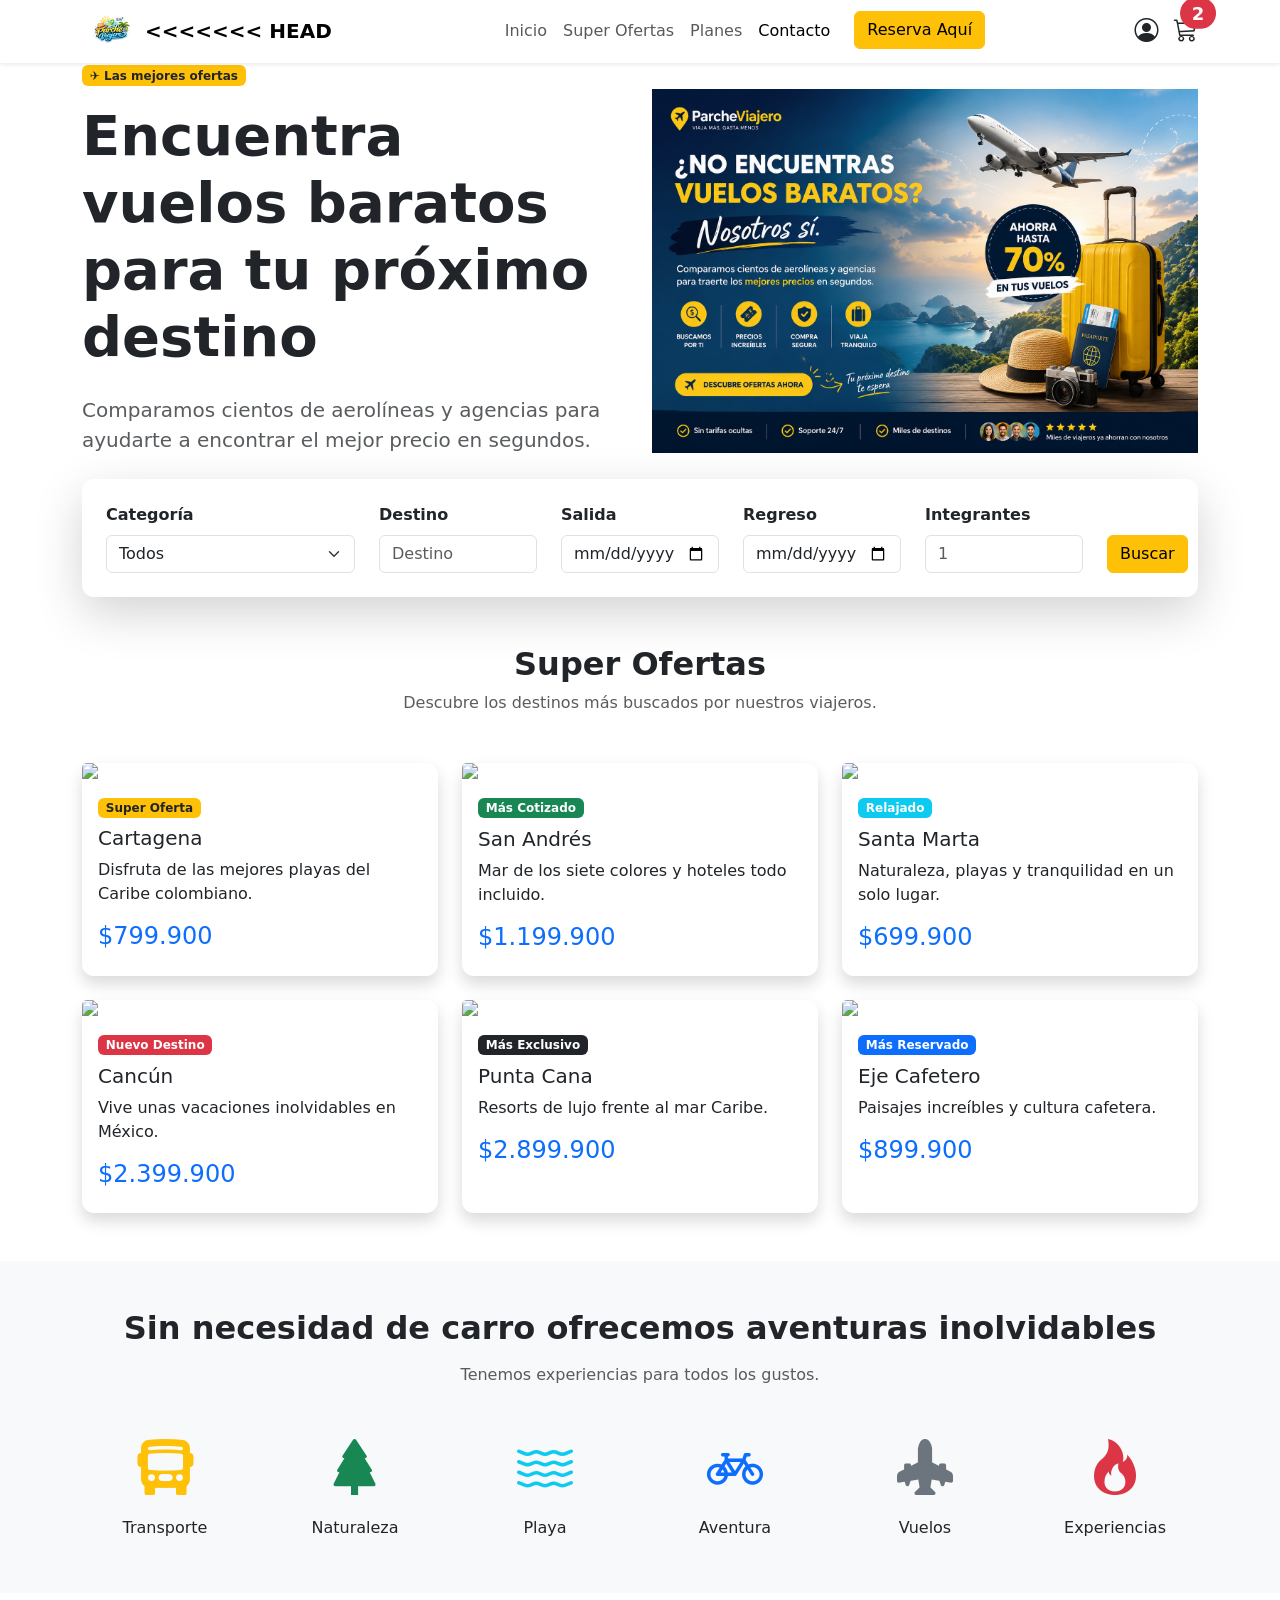
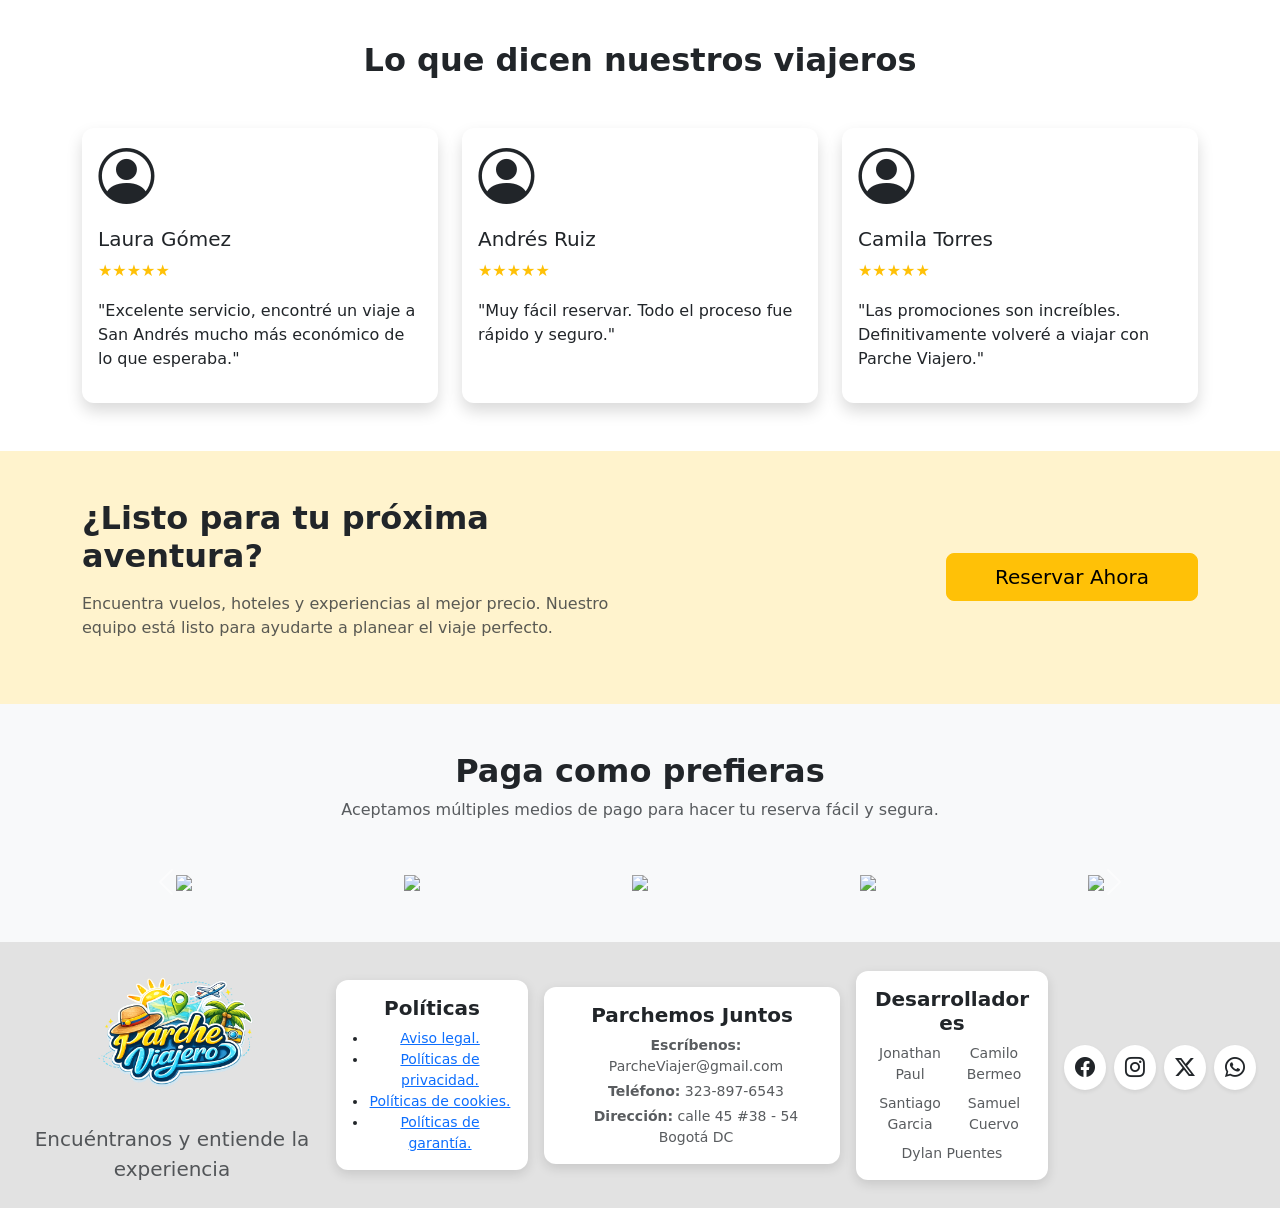
==== index.html @ c3e621c7 "Merge rama santiago en main" ====
<!DOCTYPE html>
<html lang="en">

<head>
    <meta charset="UTF-8">
    <meta name="viewport" content="width=device-width, initial-scale=1.0">
    <title>Parche viajero - inicio</title>
    <link rel="stylesheet" href="./css/styles.css">
    <link rel="stylesheet" href="./css/navbar.css">
    <link rel="stylesheet" href="./css/footer.css">
    <link href="https://cdn.jsdelivr.net/npm/bootstrap@5.3.3/dist/css/bootstrap.min.css" rel="stylesheet">
    <link rel="stylesheet" href="https://cdn.jsdelivr.net/npm/bootstrap-icons@1.13.1/font/bootstrap-icons.min.css">
    <link
        href="https://fonts.googleapis.com/css2?family=Montserrat:wght@600;700&family=Inter:wght@300;400;500&display=swap"
        rel="stylesheet">
</head>

<body>

    <!-- ================= NAVBAR ================= -->

    <nav class="navbar navbar-expand-lg bg-white shadow-sm sticky-top">

    <div class="container">

        <!-- Logo -->
        <a class="navbar-brand fw-bold d-flex align-items-center" href="index.html">

            <img src="assets/parche viajero.svg"
                alt="Parche Viajero"
                width="55"
                class="me-2">

<<<<<<< HEAD
            <button class="navbar-toggler" data-bs-toggle="collapse" data-bs-target="#menu">
=======
            ParcheViajero
>>>>>>> santiago

        </a>

        <button class="navbar-toggler"
            type="button"
            data-bs-toggle="collapse"
            data-bs-target="#menu"
            aria-controls="menu"
            aria-expanded="false"
            aria-label="Abrir menú">

            <span class="navbar-toggler-icon"></span>

        </button>

        <div class="collapse navbar-collapse" id="menu">

            <ul class="navbar-nav mx-auto">

                <li class="nav-item">
                    <a class="nav-link" href="index.html">
                        Inicio
                    </a>
                </li>

                <li class="nav-item">
                    <a class="nav-link" href="#">
                        Super Ofertas
                    </a>
                </li>

                <li class="nav-item">
                    <a class="nav-link" href="#">
                        Planes
                    </a>
                </li>

                <li class="nav-item">
                    <a class="nav-link active" href="contacto.html">
                        Contacto
                    </a>
                </li>

                <li class="nav-item ms-lg-3">
                    <a class="btn btn-warning" href="#">
                        Reserva Aquí
                    </a>
                </li>

            </ul>

            <div class="d-flex align-items-center gap-3">

                <a href="#" class="text-dark fs-4">
                    <i class="bi bi-person-circle"></i>
                </a>

                <a href="#" class="text-dark fs-4 position-relative">

                    <i class="bi bi-cart3"></i>

                    <span class="position-absolute top-0 start-100 translate-middle badge rounded-pill bg-danger">
                        2
                    </span>

                </a>

            </div>

        </div>

    </div>

</nav>
    <!-- ================= NAVBAR ================= -->

    <!-- ================= HERO ================= -->



    <div class="container">

        <div class="row align-items-center">

            <div class="col-lg-6">

                <span class="badge bg-warning text-dark mb-3">
                    ✈️ Las mejores ofertas
                </span>

                <h1 class="display-4 fw-bold">
                    Encuentra vuelos baratos para tu próximo destino
                </h1>

                <p class="lead text-muted my-4">
                    Comparamos cientos de aerolíneas y agencias para ayudarte
                    a encontrar el mejor precio en segundos.
                </p>

            </div>

            <div class="col-lg-6 text-center">

                <img src="assets/banner.png" class="img-fluid hero-img" alt="Banner">

            </div>

        </div>

    </div>

    </section>
    <!-- ================= HERO ================= -->

    <!-- ================= BUSCADOR ================= -->

    <section class="search-section">

        <div class="container">

            <div class="card shadow-lg border-0 p-4">

                <div class="row gy-3 align-items-end">

                    <!-- Filtros -->

                    <div class="col-lg-3">

                        <label class="form-label fw-bold">

                            Categoría

                        </label>

                        <select class="form-select">

                            <option>Todos</option>
                            <option>Playa</option>
                            <option>Montaña</option>
                            <option>Nacional</option>
                            <option>Internacional</option>

                        </select>

                    </div>

                    <!-- Destino -->

                    <div class="col-lg-2">

                        <label class="form-label fw-bold">

                            Destino

                        </label>

                        <input type="text" class="form-control" placeholder="Destino">

                    </div>

                    <!-- Salida -->

                    <div class="col-lg-2">

                        <label class="form-label fw-bold">

                            Salida

                        </label>

                        <input type="date" class="form-control">

                    </div>

                    <!-- Regreso -->

                    <div class="col-lg-2">

                        <label class="form-label fw-bold">

                            Regreso

                        </label>

                        <input type="date" class="form-control">

                    </div>

                    <!-- Integrantes -->

                    <div class="col-lg-2">

                        <label class="form-label fw-bold">

                            Integrantes

                        </label>

                        <input type="number" class="form-control" placeholder="1">

                    </div>

                    <!-- Botón -->

                    <div class="col-lg-1 d-grid">

                        <button class="btn btn-warning">

                            Buscar

                        </button>

                    </div>

                </div>

            </div>

        </div>

    </section>
    <!-- ================= BUSCADOR ================= -->



    <!-- ================= SUPER OFERTAS ================= -->

    <section class="py-5" id="ofertas">

        <div class="container">

            <div class="text-center mb-5">

                <h2 class="fw-bold">Super Ofertas</h2>

                <p class="text-muted">Descubre los destinos más buscados por nuestros viajeros.</p>

            </div>

            <div class="row g-4">

                <!-- Card 1 -->

                <div class="col-lg-4 col-md-6">

                    <div class="card h-100 shadow border-0">

                        <img src="assets/images/oferta1.jpg" class="card-img-top">

                        <div class="card-body">

                            <span class="badge bg-warning text-dark mb-2">Super Oferta</span>

                            <h5 class="card-title"> Cartagena</h5>

                            <p class="card-text">Disfruta de las mejores playas del Caribe colombiano.</p>

                            <h4 class="text-primary">$799.900</h4>

                        </div>

                    </div>

                </div>

                <!-- Card 2 -->

                <div class="col-lg-4 col-md-6">

                    <div class="card h-100 shadow border-0">

                        <img src="assets/images/oferta2.jpg" class="card-img-top">

                        <div class="card-body">

                            <span class="badge bg-success"> Más Cotizado</span>

                            <h5 class="mt-2">San Andrés</h5>

                            <p>Mar de los siete colores y hoteles todo incluido.</p>

                            <h4 class="text-primary">$1.199.900</h4>

                        </div>

                    </div>

                </div>

                <!-- Card 3 -->

                <div class="col-lg-4 col-md-6">

                    <div class="card h-100 shadow border-0">

                        <img src="assets/images/oferta3.jpg" class="card-img-top">

                        <div class="card-body">

                            <span class="badge bg-info"> Relajado</span>

                            <h5 class="mt-2"> Santa Marta</h5>

                            <p> Naturaleza, playas y tranquilidad en un solo lugar.</p>

                            <h4 class="text-primary">$699.900</h4>

                        </div>

                    </div>

                </div>

                <!-- Card 4 -->

                <div class="col-lg-4 col-md-6">

                    <div class="card h-100 shadow border-0">

                        <img src="assets/images/oferta4.jpg" class="card-img-top">

                        <div class="card-body">

                            <span class="badge bg-danger"> Nuevo Destino </span>

                            <h5 class="mt-2"> Cancún</h5>

                            <p> Vive unas vacaciones inolvidables en México.</p>

                            <h4 class="text-primary">
                                $2.399.900
                            </h4>

                        </div>

                    </div>

                </div>

                <!-- Card 5 -->

                <div class="col-lg-4 col-md-6">

                    <div class="card h-100 shadow border-0">

                        <img src="assets/images/oferta5.jpg" class="card-img-top">

                        <div class="card-body">

                            <span class="badge bg-dark">Más Exclusivo </span>

                            <h5 class="mt-2">
                                Punta Cana</h5>

                            <p> Resorts de lujo frente al mar Caribe.</p>

                            <h4 class="text-primary">$2.899.900</h4>

                        </div>

                    </div>

                </div>

                <!-- Card 6 -->

                <div class="col-lg-4 col-md-6">

                    <div class="card h-100 shadow border-0">

                        <img src="assets/images/oferta6.jpg" class="card-img-top">

                        <div class="card-body">

                            <span class="badge bg-primary"> Más Reservado </span>

                            <h5 class="mt-2">Eje Cafetero</h5>

                            <p>Paisajes increíbles y cultura cafetera.</p>

                            <h4 class="text-primary">$899.900</h4>

                        </div>

                    </div>

                </div>

            </div>

        </div>

    </section>
    <!-- ================= SUPER OFERTAS ================= -->

    <!-- ================= EXPERIENCIAS ================= -->

    <section class="py-5 bg-light">

        <div class="container">

            <div class="text-center">

                <h2 class="fw-bold mb-3">
                    Sin necesidad de carro ofrecemos aventuras inolvidables
                </h2>

                <p class="text-muted mb-5">
                    Tenemos experiencias para todos los gustos.
                </p>

            </div>

            <div class="row text-center g-4">

                <div class="col">
                    <i class="bi bi-bus-front-fill display-4 text-warning"></i>
                    <h6 class="mt-3">Transporte</h6>
                </div>

                <div class="col">
                    <i class="bi bi-tree-fill display-4 text-success"></i>
                    <h6 class="mt-3">Naturaleza</h6>
                </div>

                <div class="col">
                    <i class="bi bi-water display-4 text-info"></i>
                    <h6 class="mt-3">Playa</h6>
                </div>

                <div class="col">
                    <i class="bi bi-bicycle display-4 text-primary"></i>
                    <h6 class="mt-3">Aventura</h6>
                </div>

                <div class="col">
                    <i class="bi bi-airplane-engines-fill display-4 text-secondary"></i>
                    <h6 class="mt-3">Vuelos</h6>
                </div>

                <div class="col">
                    <i class="bi bi-fire display-4 text-danger"></i>
                    <h6 class="mt-3">Experiencias</h6>
                </div>

            </div>

        </div>

    </section>
    <!-- ================= EXPERIENCIAS ================= -->


    <!-- ================= TESTIMONIOS ================= -->

    <section class="py-5">

        <div class="container">

            <div class="text-center mb-5">

                <h2 class="fw-bold">Lo que dicen nuestros viajeros</h2>

            </div>

            <div class="row g-4">

                <div class="col-lg-4">

                    <div class="card shadow border-0 h-100">

                        <div class="card-body">

                            <i class="bi bi-person-circle display-4"></i>

                            <h5 class="mt-3">Laura Gómez</h5>

                            <p class="text-warning">★★★★★</p>

                            <p>"Excelente servicio, encontré un viaje a San Andrés mucho más económico de lo que
                                esperaba."</p>

                        </div>

                    </div>

                </div>

                <div class="col-lg-4">

                    <div class="card shadow border-0 h-100">

                        <div class="card-body">

                            <i class="bi bi-person-circle display-4"></i>

                            <h5 class="mt-3">Andrés Ruiz</h5>

                            <p class="text-warning">★★★★★</p>

                            <p>"Muy fácil reservar. Todo el proceso fue rápido y seguro."</p>

                        </div>

                    </div>

                </div>

                <div class="col-lg-4">

                    <div class="card shadow border-0 h-100">

                        <div class="card-body">

                            <i class="bi bi-person-circle display-4"></i>

                            <h5 class="mt-3">
                                Camila Torres
                            </h5>

                            <p class="text-warning">
                                ★★★★★
                            </p>

                            <p>
                                "Las promociones son increíbles. Definitivamente volveré a viajar con Parche Viajero."
                            </p>

                        </div>

                    </div>

                </div>

            </div>

        </div>

    </section>
    <!-- ================= TESTIMONIOS ================= -->


    <!-- ================= CONTACTO ================= --> <!-- este apartado esta redirigir a la persona a la reserva-->

    <section class="py-5 bg-warning-subtle">

        <div class="container">

            <div class="row align-items-center">

                <div class="col-lg-6">

                    <h2 class="fw-bold">
                        ¿Listo para tu próxima aventura?
                    </h2>

                    <p class="text-muted mt-3">
                        Encuentra vuelos, hoteles y experiencias al mejor precio.
                        Nuestro equipo está listo para ayudarte a planear el viaje perfecto.
                    </p>

                </div>

                <div class="col-lg-6 text-lg-end mt-4 mt-lg-0">

                    <a href="#" class="btn btn-warning btn-lg px-5">
                        Reservar Ahora
                    </a>

                </div>

            </div>

        </div>

    </section>
    <!-- ================= CONTACTO ================= -->

    <!-- ===================== MEDIOS DE PAGO ===================== -->

    <section class="py-5 bg-light">

        <div class="container">

            <div class="text-center mb-5">

                <h2 class="fw-bold">
                    Paga como prefieras
                </h2>

                <p class="text-muted">
                    Aceptamos múltiples medios de pago para hacer tu reserva fácil y segura.
                </p>

            </div>

            <div id="paymentCarousel" class="carousel slide" data-bs-ride="carousel">

                <div class="carousel-inner">

                    <!-- Slide 1 -->

                    <div class="carousel-item active">

                        <div class="row justify-content-center align-items-center text-center">

                            <div class="col">
                                <img src="assets/images/payments/visa.png" class="payment-logo">
                            </div>

                            <div class="col">
                                <img src="assets/images/payments/mastercard.png" class="payment-logo">
                            </div>

                            <div class="col">
                                <img src="assets/images/payments/amex.png" class="payment-logo">
                            </div>

                            <div class="col">
                                <img src="assets/images/payments/nequi.png" class="payment-logo">
                            </div>

                            <div class="col">
                                <img src="assets/images/payments/daviplata.png" class="payment-logo">
                            </div>

                        </div>

                    </div>

                    <!-- Slide 2 -->

                    <div class="carousel-item">

                        <div class="row justify-content-center align-items-center text-center">

                            <div class="col">
                                <img src="assets/images/payments/pse.png" class="payment-logo">
                            </div>

                            <div class="col">
                                <img src="assets/images/payments/paypal.png" class="payment-logo">
                            </div>

                            <div class="col">
                                <img src="assets/images/payments/applepay.png" class="payment-logo">
                            </div>

                            <div class="col">
                                <img src="assets/images/payments/googlepay.png" class="payment-logo">
                            </div>

                            <div class="col">
                                <img src="assets/images/payments/mercadopago.png" class="payment-logo">
                            </div>

                        </div>

                    </div>

                </div>

                <button class="carousel-control-prev" type="button" data-bs-target="#paymentCarousel"
                    data-bs-slide="prev">

                    <span class="carousel-control-prev-icon"></span>

                </button>

                <button class="carousel-control-next" type="button" data-bs-target="#paymentCarousel"
                    data-bs-slide="next">

                    <span class="carousel-control-next-icon"></span>

                </button>

            </div>

        </div>

    </section>


    <!-- ================= FOOTER ================= -->

    <footer class="footer-container py-4">
        <div class="container-fluid px-4">
            <div class="row align-items-center g-3">
                <!--Imagen de parcheviajero-->
                <div class="col-xl-3 col-lg-3 col-md-6 text-center">
                    <div class="d-flex align-items-center justify-content-center mb-2">
                        <!--Titulo al lado de la imagen-->
                        <img src="../assets/parcheviajero.png" alt="Parche Viajero" class="img-fluid me-2"
                            style="max-height: 150px;">

                    </div>
                    <p class="text-muted fs-5 mb-0">Encuéntranos y entiende la experiencia</p>
                </div>
                <!--Politicas-->
                <div class="col-xl-2 col-lg-3 col-md-6">
                    <div class="card p-3 border-0 h-100 text-center">
                        <h5 class="fw-bold mb-2 text-center">Políticas</h5>
                        <ul class="list-unstyled small mb-0 ps-3" style="list-style-type: disc;">
                            <!--Links de las politicas-->
                            <li>
                                <a href="https://marketing4ecommerce.co/aviso-legal/" target="_blank"
                                    rel="noopener noreferrer" class="text-secondary-custom">Aviso legal.</a>
                            </li>
                            <li>
                                <a href="https://sedeelectronica.sic.gov.co/politica-de-tratamiento-de-datos-personales"
                                    target="_blank" rel="noopener noreferrer" class="text-secondary-custom">Políticas de
                                    privacidad.</a>
                            </li>
                            <li>
                                <a href="https://www.riohacha-laguajira.gov.co/Style%20Library/PDFs/Politicas%20de%20Cookies%20-%20Ley%201581%20de%202012.pdf"
                                    target="_blank" rel="noopener noreferrer" class="text-secondary-custom">Políticas de
                                    cookies.</a>
                            </li>
                            <li>
                                <a href="https://www.mincit.gov.co/minindustria/estrategia-transversal/regulacion/proteccion-del-consumidor"
                                    target="_blank" rel="noopener noreferrer" class="text-secondary-custom">Políticas de
                                    garantía.</a>
                            </li>
                        </ul>
                    </div>
                </div>
                <!--Contacto-->
                <div class="col-xl-3 col-lg-3 col-md-6">
                    <div class="card p-3 border-0 h-100 text-center">
                        <h5 class="fw-bold mb-2 text-center">Parchemos Juntos</h5>
                        <div class="small text-muted ps-2">
                            <p class="mb-1"><strong>Escríbenos:</strong> ParcheViajer@gmail.com</p>
                            <p class="mb-1"><strong>Teléfono:</strong> 323-897-6543</p>
                            <p class="mb-0"><strong>Dirección:</strong> calle 45 #38 - 54 Bogotá DC</p>
                        </div>
                    </div>
                </div>
                <!--Desarrolladores-->
                <div class="col-xl-2 col-lg-3 col-md-6">
                    <div class="card p-3 border-0 h-100 text-center">
                        <h5 class="fw-bold mb-2 text-center">Desarrolladores</h5>
                        <div class="row g-2 small text-muted justify-content-center align-items-center">
                            <div class="col-6 text-center">Jonathan Paul</div>
                            <div class="col-6 text-center">Camilo Bermeo</div>
                            <div class="col-6 text-center">Santiago Garcia</div>
                            <div class="col-6 text-center">Samuel Cuervo</div>
                            <div class="col-12 text-center">Dylan Puentes</div>
                        </div>
                    </div>
                </div>
                <!--Redes Sociales-->
                <div class="col-xl-2 col-lg-12 d-flex justify-content-center justify-content-xl-end gap-2 mt-3 mt-xl-0">
                    <a href="#"
                        class="social-circle shadow-sm d-flex align-items-center justify-content-center text-dark text-decoration-none">
                        <i class="bi bi-facebook fs-5"></i>
                    </a>
                    <a href="#"
                        class="social-circle shadow-sm d-flex align-items-center justify-content-center text-dark text-decoration-none">
                        <i class="bi bi-instagram fs-5"></i>
                    </a>
                    <a href="#"
                        class="social-circle shadow-sm d-flex align-items-center justify-content-center text-dark text-decoration-none">
                        <i class="bi bi-twitter-x fs-5"></i>
                    </a>
                    <a href="#"
                        class="social-circle shadow-sm d-flex align-items-center justify-content-center text-dark text-decoration-none">
                        <i class="bi bi-whatsapp fs-5"></i>
                    </a>
                </div>
            </div>
        </div>
    </footer>
    <!-- ================= FOOTER ================= -->

    <!-- Bootstrap JS -->
    <script src="https://cdn.jsdelivr.net/npm/bootstrap@5.3.3/dist/js/bootstrap.bundle.min.js"></script>

</body>

</html>

<!-- Bootstrap JS -->

<script src="https://cdn.jsdelivr.net/npm/bootstrap@5.3.7/dist/js/bootstrap.bundle.min.js"></script>

</body>

</html>
</body>

</html>
---- css/styles.css ----
@import url(variable.css);
body{
    background-color: var(--background);
    color: var(--text-dark);

}
.btn-primary{
    background-color: var(--primary);
    border: none;
    }
.btn-primary :hover{
    background-color: var(--primary-dark);
    
}
.card{
    background-color: var(--surface);
    border-radius: var(--radius);
    box-shadow: var(--shadow);
}
---- css/footer.css ----
/*Fondo gris del footer*/
.footer-container {
    background-color: #E2E2E2; 
}
/*Priorizar el diseño blanco, bordes y sombra a las tarjetas*/
.card {
    background-color: var(--surface) !important;
    border-radius: var(--radius) !important;
    box-shadow: var(--shadow) !important;
}

/*Círculos blancos para las redes sociales*/
.social-circle {
    width: 45px;
    height: 45px;
    background-color: var(--surface);
    border-radius: 50%;
    box-shadow: var(--shadow);
    transition: transform 0.2s ease, background-color 0.2s ease;
}
/*Animacion circulos de redes sociales*/
.social-circle:hover {
    transform: translateY(-3px);
    background-color: var(--background);
}

/*Animacion links de politicas*/
.text-secondary-custom:hover {
    color: var(--primary);
}
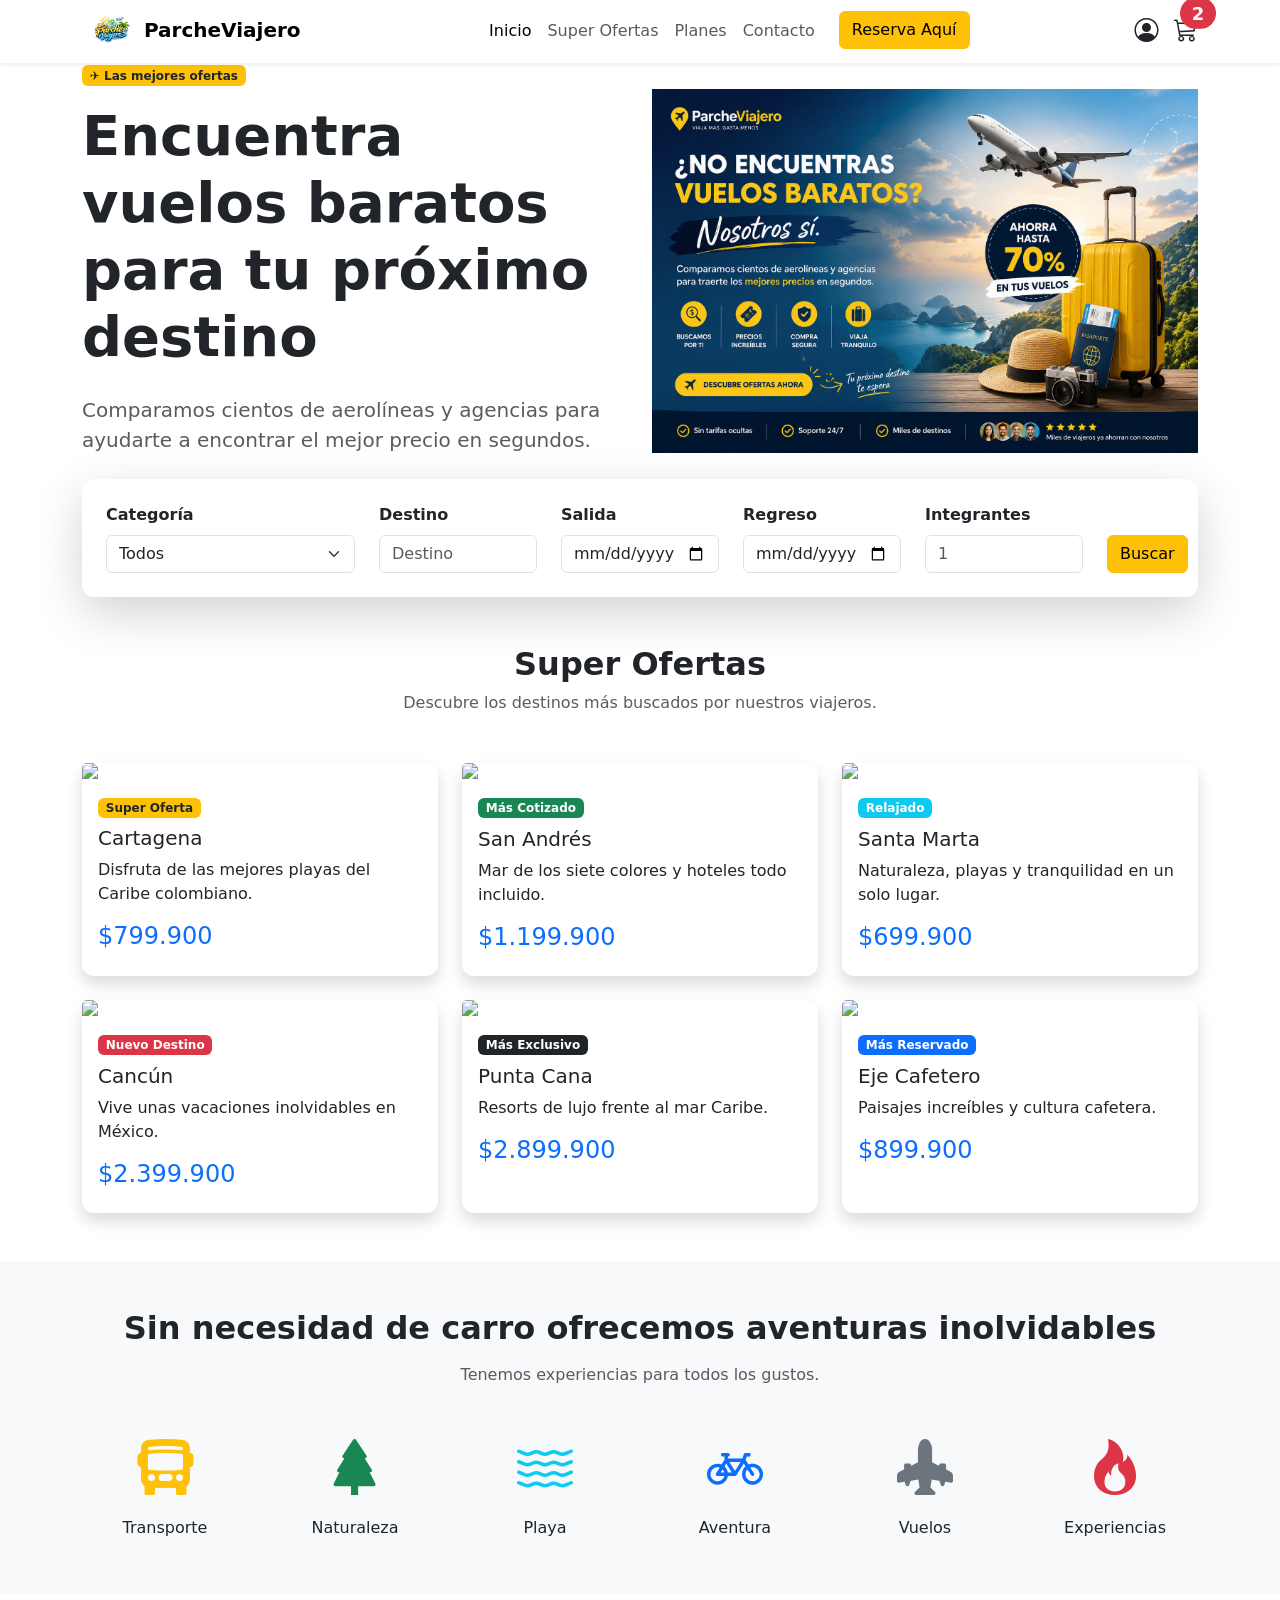
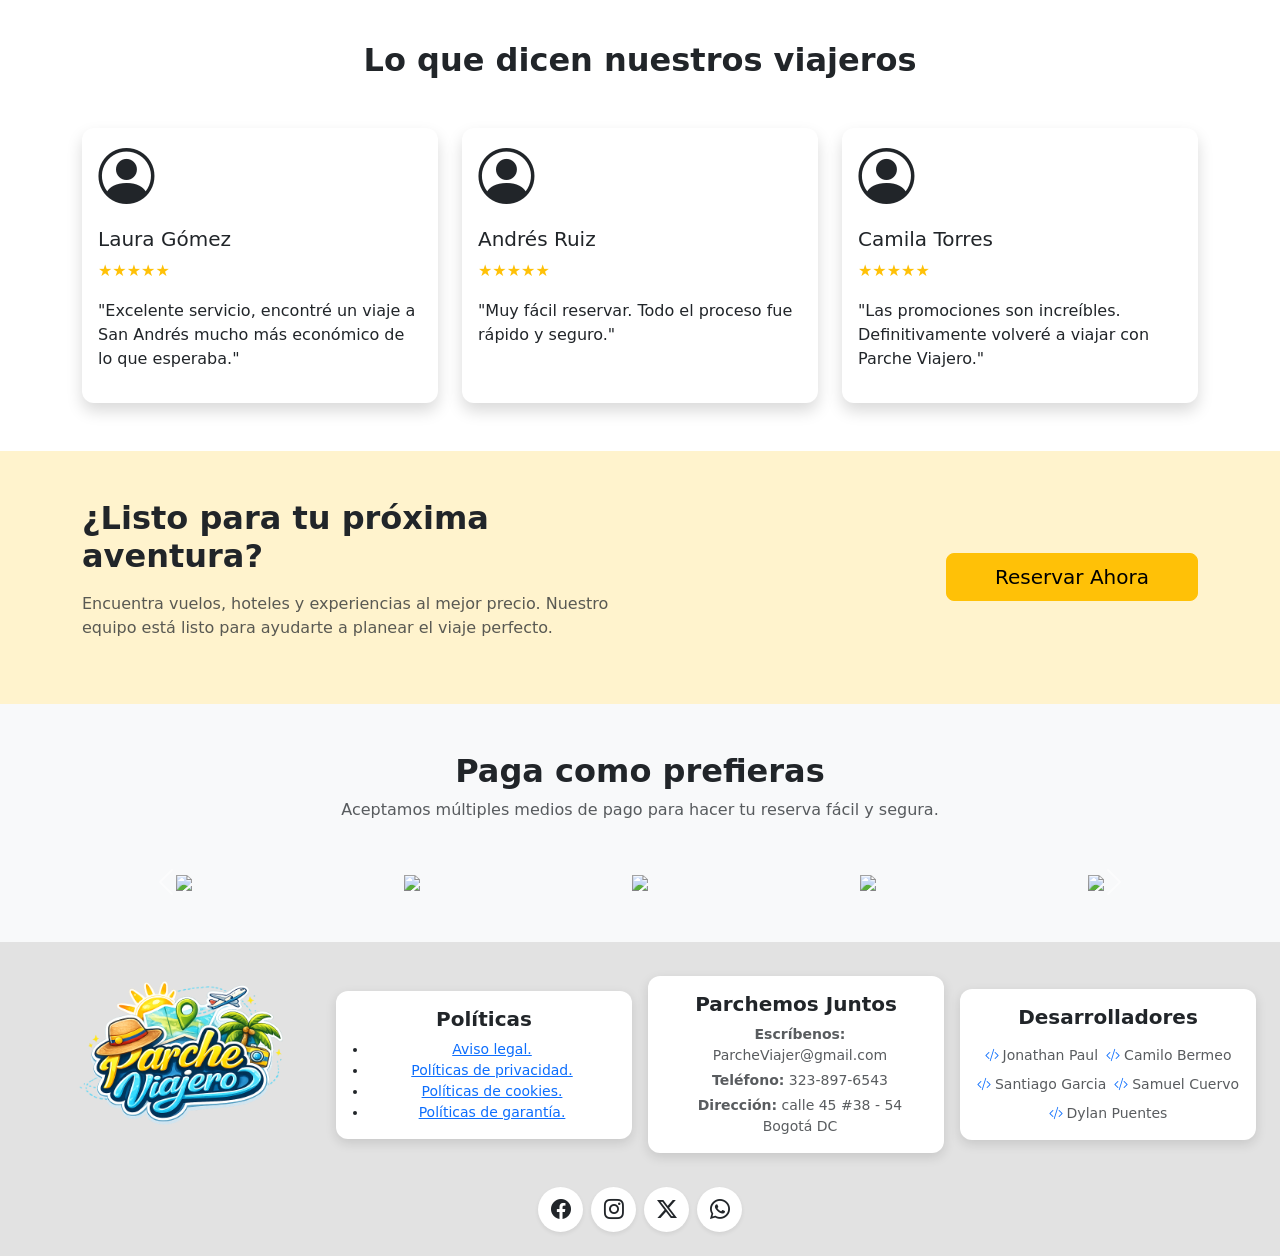
==== commit fd7f75eb: "Footer final completo" ====
--- a/index.html
+++ b/index.html
@@ -21,95 +21,83 @@
 
     <nav class="navbar navbar-expand-lg bg-white shadow-sm sticky-top">
 
-    <div class="container">
-
-        <!-- Logo -->
-        <a class="navbar-brand fw-bold d-flex align-items-center" href="index.html">
-
-            <img src="assets/parche viajero.svg"
-                alt="Parche Viajero"
-                width="55"
-                class="me-2">
-
-<<<<<<< HEAD
+        <div class="container">
+
+            <!-- Logo -->
+
+            <a class="navbar-brand fw-bold" href="#">
+                <img src="assets/parche viajero.svg" width="55">
+                ParcheViajero
+            </a>
+
             <button class="navbar-toggler" data-bs-toggle="collapse" data-bs-target="#menu">
-=======
-            ParcheViajero
->>>>>>> santiago
-
-        </a>
-
-        <button class="navbar-toggler"
-            type="button"
-            data-bs-toggle="collapse"
-            data-bs-target="#menu"
-            aria-controls="menu"
-            aria-expanded="false"
-            aria-label="Abrir menú">
-
-            <span class="navbar-toggler-icon"></span>
-
-        </button>
-
-        <div class="collapse navbar-collapse" id="menu">
-
-            <ul class="navbar-nav mx-auto">
-
-                <li class="nav-item">
-                    <a class="nav-link" href="index.html">
-                        Inicio
+
+                <span class="navbar-toggler-icon"></span>
+
+            </button>
+
+            <div class="collapse navbar-collapse" id="menu">
+
+                <ul class="navbar-nav mx-auto">
+
+                    <li class="nav-item">
+                        <a class="nav-link active" href="#">
+                            Inicio
+                        </a>
+                    </li>
+
+                    <li class="nav-item">
+                        <a class="nav-link" href="#">
+                            Super Ofertas
+                        </a>
+                    </li>
+
+                    <li class="nav-item">
+                        <a class="nav-link" href="#">
+                            Planes
+                        </a>
+                    </li>
+
+                    <li class="nav-item">
+                        <a class="nav-link" href="#">
+                            Contacto
+                        </a>
+                    </li>
+
+                    <li class="nav-item">
+                        <a class="btn btn-warning ms-lg-3">
+                            Reserva Aquí
+                        </a>
+                    </li>
+
+                </ul>
+
+                <div class="d-flex align-items-center gap-3">
+
+                    <a href="#" class="text-dark fs-4">
+                        <i class="bi bi-person-circle"></i>
                     </a>
-                </li>
-
-                <li class="nav-item">
-                    <a class="nav-link" href="#">
-                        Super Ofertas
+
+                    <a href="#" class="text-dark fs-4 position-relative">
+
+                        <i class="bi bi-cart3"></i>
+
+                        <span class="position-absolute top-0 start-100 translate-middle badge rounded-pill bg-danger">
+
+                            2
+
+                        </span>
+
                     </a>
-                </li>
-
-                <li class="nav-item">
-                    <a class="nav-link" href="#">
-                        Planes
-                    </a>
-                </li>
-
-                <li class="nav-item">
-                    <a class="nav-link active" href="contacto.html">
-                        Contacto
-                    </a>
-                </li>
-
-                <li class="nav-item ms-lg-3">
-                    <a class="btn btn-warning" href="#">
-                        Reserva Aquí
-                    </a>
-                </li>
-
-            </ul>
-
-            <div class="d-flex align-items-center gap-3">
-
-                <a href="#" class="text-dark fs-4">
-                    <i class="bi bi-person-circle"></i>
-                </a>
-
-                <a href="#" class="text-dark fs-4 position-relative">
-
-                    <i class="bi bi-cart3"></i>
-
-                    <span class="position-absolute top-0 start-100 translate-middle badge rounded-pill bg-danger">
-                        2
-                    </span>
-
-                </a>
+
+                </div>
 
             </div>
 
         </div>
 
-    </div>
-
-</nav>
+    </nav>
+
     <!-- ================= NAVBAR ================= -->
 
     <!-- ================= HERO ================= -->
@@ -723,27 +711,24 @@
 
     <footer class="footer-container py-4">
         <div class="container-fluid px-4">
-            <div class="row align-items-center g-3">
-                <!--Imagen de parcheviajero-->
-                <div class="col-xl-3 col-lg-3 col-md-6 text-center">
-                    <div class="d-flex align-items-center justify-content-center mb-2">
-                        <!--Titulo al lado de la imagen-->
-                        <img src="../assets/parcheviajero.png" alt="Parche Viajero" class="img-fluid me-2"
-                            style="max-height: 150px;">
-
-                    </div>
-                    <p class="text-muted fs-5 mb-0">Encuéntranos y entiende la experiencia</p>
-                </div>
-                <!--Politicas-->
-                <div class="col-xl-2 col-lg-3 col-md-6">
-                    <div class="card p-3 border-0 h-100 text-center">
+            <div class="row align-items-center g-3 mb-4">
+                <!--Imagen Parcheviajero-->
+                <div
+                    class="col-xl-3 col-lg-3 col-md-6 d-flex flex-column justify-content-center align-items-center text-center h-100">
+                    <img src="../assets/parcheviajero.png" alt="Parche Viajero" class="img-fluid"
+                        style="max-height: 250px;">
+                </div>
+
+                <!-- Políticas -->
+                <div class="col-xl-3 col-lg-3 col-md-6">
+                    <div class="card card-footer-custom p-3 border-0 h-100 text-center">
                         <h5 class="fw-bold mb-2 text-center">Políticas</h5>
                         <ul class="list-unstyled small mb-0 ps-3" style="list-style-type: disc;">
-                            <!--Links de las politicas-->
                             <li>
                                 <a href="https://marketing4ecommerce.co/aviso-legal/" target="_blank"
                                     rel="noopener noreferrer" class="text-secondary-custom">Aviso legal.</a>
                             </li>
+                            <!--Links de politicas-->
                             <li>
                                 <a href="https://sedeelectronica.sic.gov.co/politica-de-tratamiento-de-datos-personales"
                                     target="_blank" rel="noopener noreferrer" class="text-secondary-custom">Políticas de
@@ -762,9 +747,10 @@
                         </ul>
                     </div>
                 </div>
-                <!--Contacto-->
+
+                <!-- Contacto -->
                 <div class="col-xl-3 col-lg-3 col-md-6">
-                    <div class="card p-3 border-0 h-100 text-center">
+                    <div class="card card-footer-custom p-3 border-0 h-100 text-center">
                         <h5 class="fw-bold mb-2 text-center">Parchemos Juntos</h5>
                         <div class="small text-muted ps-2">
                             <p class="mb-1"><strong>Escríbenos:</strong> ParcheViajer@gmail.com</p>
@@ -773,21 +759,30 @@
                         </div>
                     </div>
                 </div>
-                <!--Desarrolladores-->
-                <div class="col-xl-2 col-lg-3 col-md-6">
-                    <div class="card p-3 border-0 h-100 text-center">
-                        <h5 class="fw-bold mb-2 text-center">Desarrolladores</h5>
-                        <div class="row g-2 small text-muted justify-content-center align-items-center">
-                            <div class="col-6 text-center">Jonathan Paul</div>
-                            <div class="col-6 text-center">Camilo Bermeo</div>
-                            <div class="col-6 text-center">Santiago Garcia</div>
-                            <div class="col-6 text-center">Samuel Cuervo</div>
-                            <div class="col-12 text-center">Dylan Puentes</div>
-                        </div>
-                    </div>
-                </div>
-                <!--Redes Sociales-->
-                <div class="col-xl-2 col-lg-12 d-flex justify-content-center justify-content-xl-end gap-2 mt-3 mt-xl-0">
+
+                <!-- Desarrolladores -->
+                <div class="col-xl-3 col-lg-3 col-md-6">
+                    <div class="card card-footer-custom p-3 border-0 h-100 text-center">
+                        <h5 class="fw-bold mb-3 text-dark">Desarrolladores</h5>
+                        <div
+                            class="d-flex flex-row flex-wrap justify-content-center align-items-center gap-2 small text-muted">
+                            <span class="text-nowrap"><i class="bi bi-code-slash text-primary me-1"></i>Jonathan
+                                Paul</span>
+                            <span class="text-nowrap"><i class="bi bi-code-slash text-primary me-1"></i>Camilo
+                                Bermeo</span>
+                            <span class="text-nowrap"><i class="bi bi-code-slash text-primary me-1"></i>Santiago
+                                Garcia</span>
+                            <span class="text-nowrap"><i class="bi bi-code-slash text-primary me-1"></i>Samuel
+                                Cuervo</span>
+                            <span class="text-nowrap"><i class="bi bi-code-slash text-primary me-1"></i>Dylan
+                                Puentes</span>
+                        </div>
+                    </div>
+                </div>
+
+            </div>
+            <div class="row">
+                <div class="col-12 d-flex justify-content-center align-items-center gap-2">
                     <a href="#"
                         class="social-circle shadow-sm d-flex align-items-center justify-content-center text-dark text-decoration-none">
                         <i class="bi bi-facebook fs-5"></i>
@@ -806,6 +801,7 @@
                     </a>
                 </div>
             </div>
+
         </div>
     </footer>
     <!-- ================= FOOTER ================= -->
--- a/css/footer.css
+++ b/css/footer.css
@@ -27,4 +27,5 @@
 /*Animacion links de politicas*/
 .text-secondary-custom:hover {
     color: var(--primary);
-}+}
+
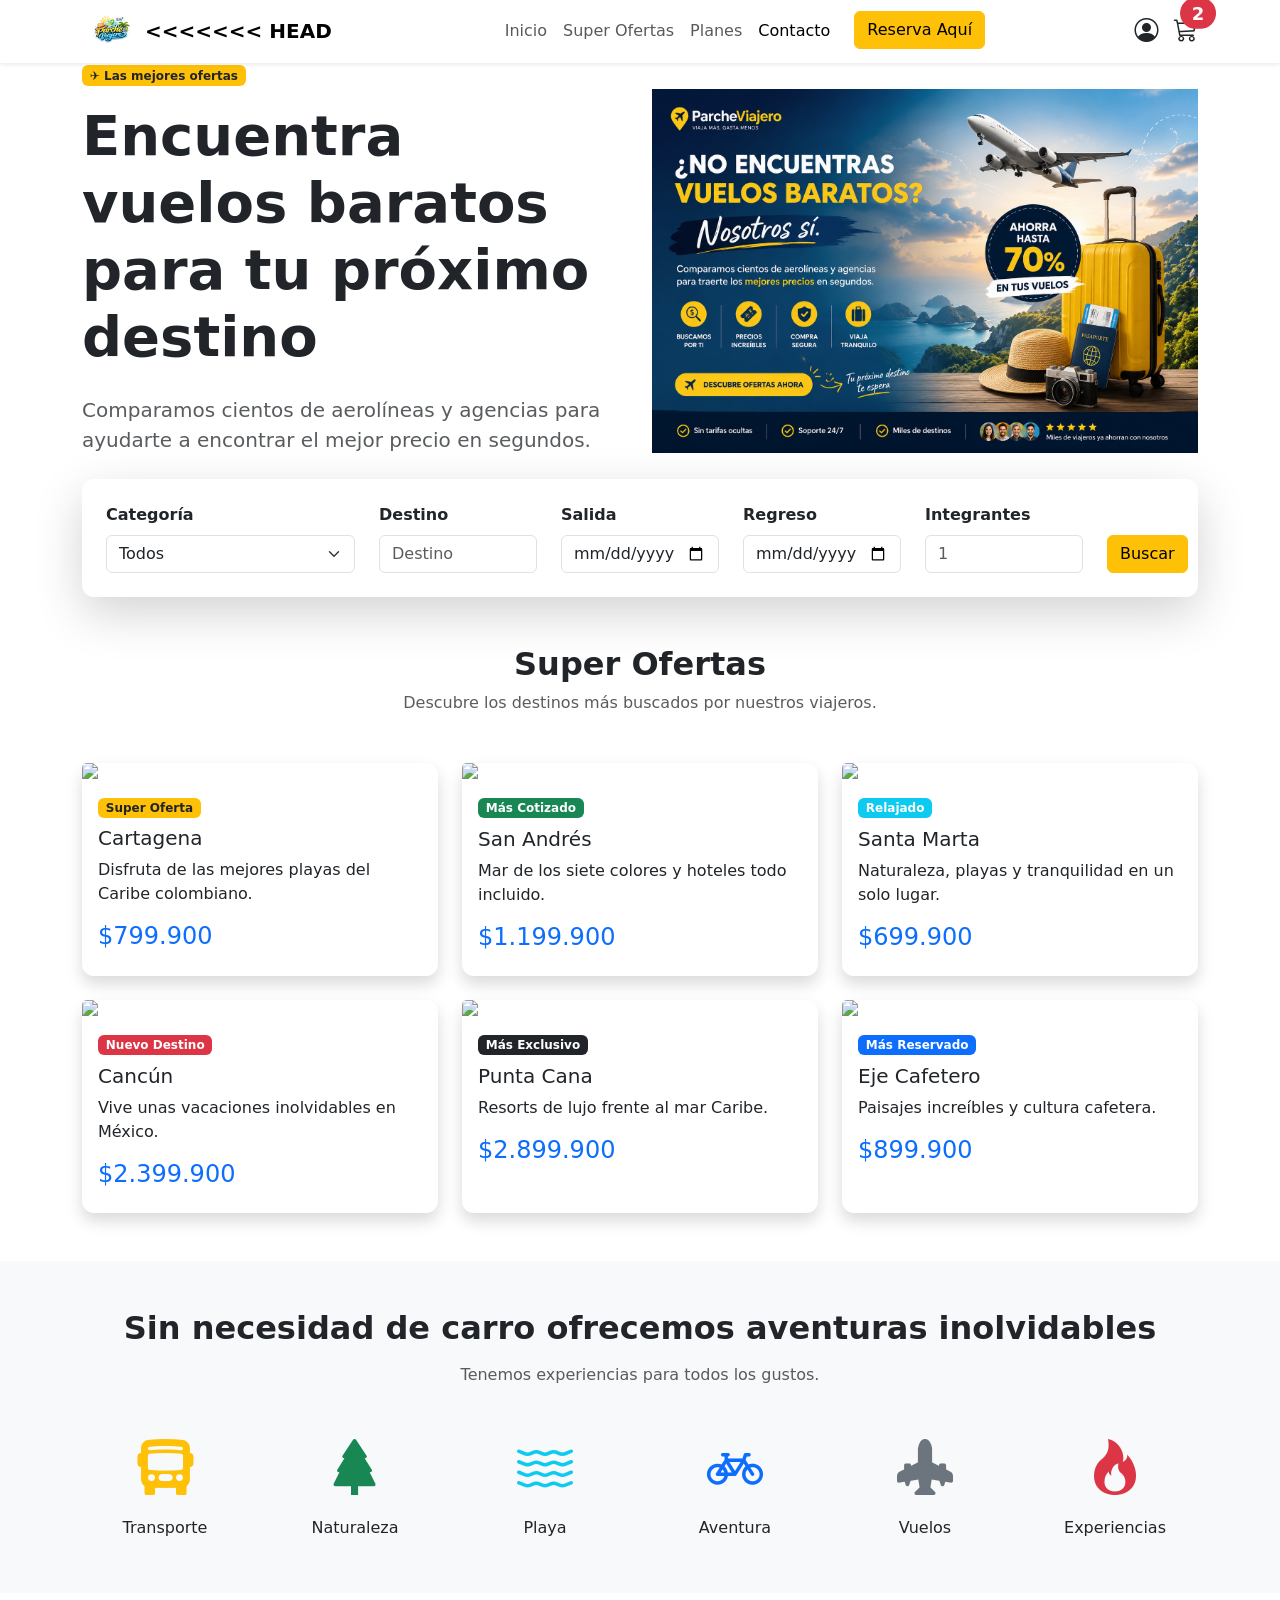
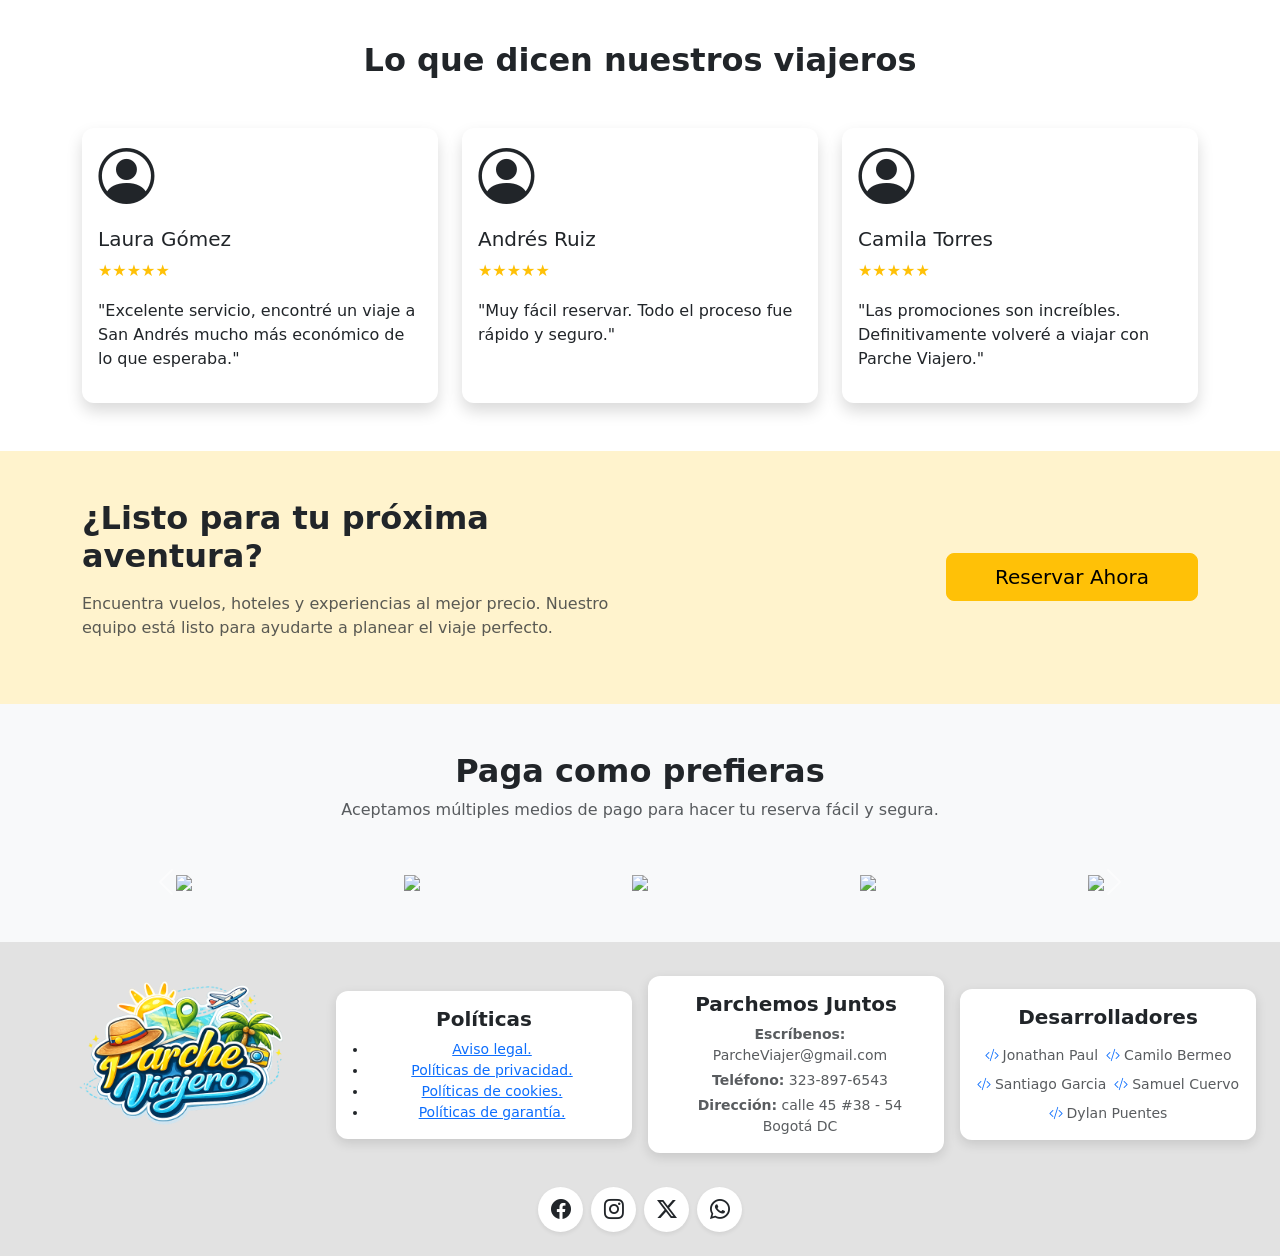
==== commit cd8d19de: "Merge branch 'main' of https://github.com/Dylanfelipe01/Viajes_Plus_Hackaton" ====
--- a/index.html
+++ b/index.html
@@ -21,83 +21,95 @@
 
     <nav class="navbar navbar-expand-lg bg-white shadow-sm sticky-top">
 
-        <div class="container">
-
-            <!-- Logo -->
-
-            <a class="navbar-brand fw-bold" href="#">
-                <img src="assets/parche viajero.svg" width="55">
-                ParcheViajero
-            </a>
-
+    <div class="container">
+
+        <!-- Logo -->
+        <a class="navbar-brand fw-bold d-flex align-items-center" href="index.html">
+
+            <img src="assets/parche viajero.svg"
+                alt="Parche Viajero"
+                width="55"
+                class="me-2">
+
+<<<<<<< HEAD
             <button class="navbar-toggler" data-bs-toggle="collapse" data-bs-target="#menu">
-
-                <span class="navbar-toggler-icon"></span>
-
-            </button>
-
-            <div class="collapse navbar-collapse" id="menu">
-
-                <ul class="navbar-nav mx-auto">
-
-                    <li class="nav-item">
-                        <a class="nav-link active" href="#">
-                            Inicio
-                        </a>
-                    </li>
-
-                    <li class="nav-item">
-                        <a class="nav-link" href="#">
-                            Super Ofertas
-                        </a>
-                    </li>
-
-                    <li class="nav-item">
-                        <a class="nav-link" href="#">
-                            Planes
-                        </a>
-                    </li>
-
-                    <li class="nav-item">
-                        <a class="nav-link" href="#">
-                            Contacto
-                        </a>
-                    </li>
-
-                    <li class="nav-item">
-                        <a class="btn btn-warning ms-lg-3">
-                            Reserva Aquí
-                        </a>
-                    </li>
-
-                </ul>
-
-                <div class="d-flex align-items-center gap-3">
-
-                    <a href="#" class="text-dark fs-4">
-                        <i class="bi bi-person-circle"></i>
-                    </a>
-
-                    <a href="#" class="text-dark fs-4 position-relative">
-
-                        <i class="bi bi-cart3"></i>
-
-                        <span class="position-absolute top-0 start-100 translate-middle badge rounded-pill bg-danger">
-
-                            2
-
-                        </span>
-
-                    </a>
-
-                </div>
+=======
+            ParcheViajero
+>>>>>>> santiago
+
+        </a>
+
+        <button class="navbar-toggler"
+            type="button"
+            data-bs-toggle="collapse"
+            data-bs-target="#menu"
+            aria-controls="menu"
+            aria-expanded="false"
+            aria-label="Abrir menú">
+
+            <span class="navbar-toggler-icon"></span>
+
+        </button>
+
+        <div class="collapse navbar-collapse" id="menu">
+
+            <ul class="navbar-nav mx-auto">
+
+                <li class="nav-item">
+                    <a class="nav-link" href="index.html">
+                        Inicio
+                    </a>
+                </li>
+
+                <li class="nav-item">
+                    <a class="nav-link" href="#">
+                        Super Ofertas
+                    </a>
+                </li>
+
+                <li class="nav-item">
+                    <a class="nav-link" href="#">
+                        Planes
+                    </a>
+                </li>
+
+                <li class="nav-item">
+                    <a class="nav-link active" href="contacto.html">
+                        Contacto
+                    </a>
+                </li>
+
+                <li class="nav-item ms-lg-3">
+                    <a class="btn btn-warning" href="#">
+                        Reserva Aquí
+                    </a>
+                </li>
+
+            </ul>
+
+            <div class="d-flex align-items-center gap-3">
+
+                <a href="#" class="text-dark fs-4">
+                    <i class="bi bi-person-circle"></i>
+                </a>
+
+                <a href="#" class="text-dark fs-4 position-relative">
+
+                    <i class="bi bi-cart3"></i>
+
+                    <span class="position-absolute top-0 start-100 translate-middle badge rounded-pill bg-danger">
+                        2
+                    </span>
+
+                </a>
 
             </div>
 
         </div>
 
-    </nav>
-
+    </div>
+
+</nav>
     <!-- ================= NAVBAR ================= -->
 
     <!-- ================= HERO ================= -->
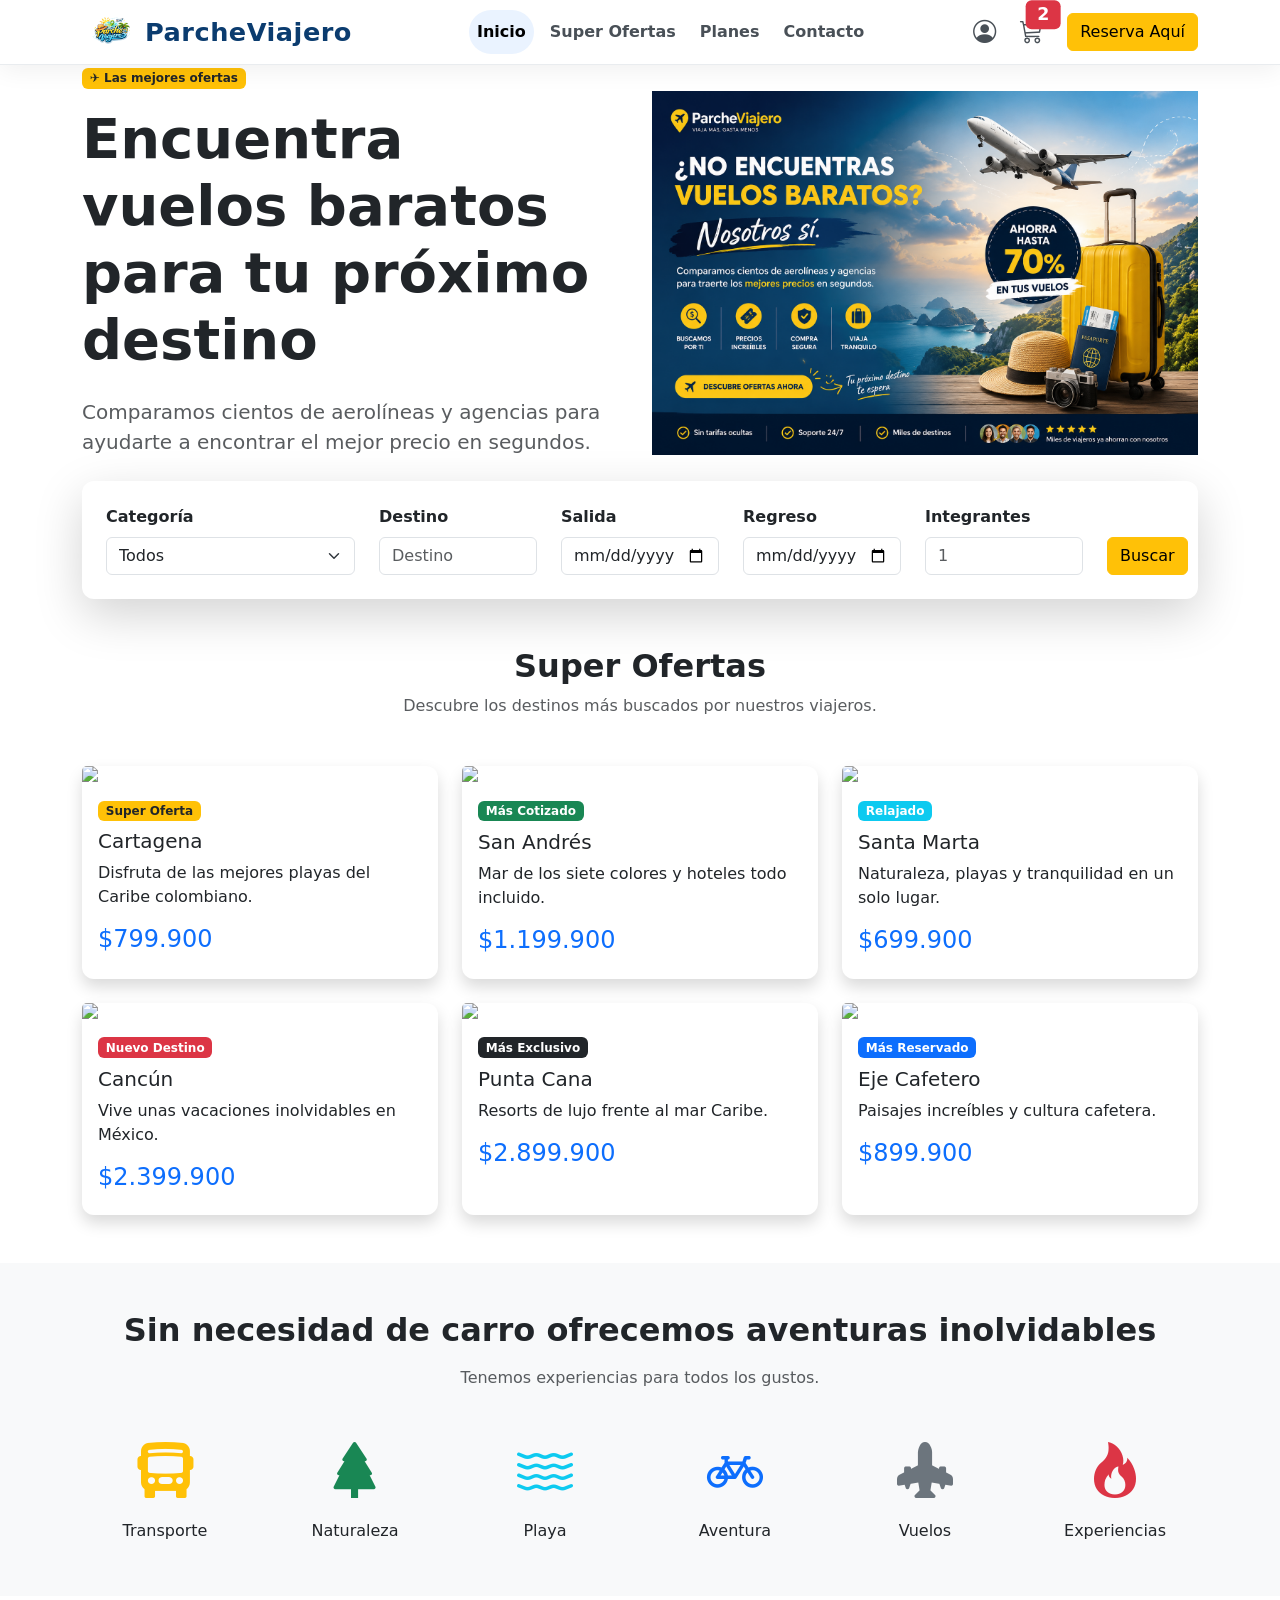
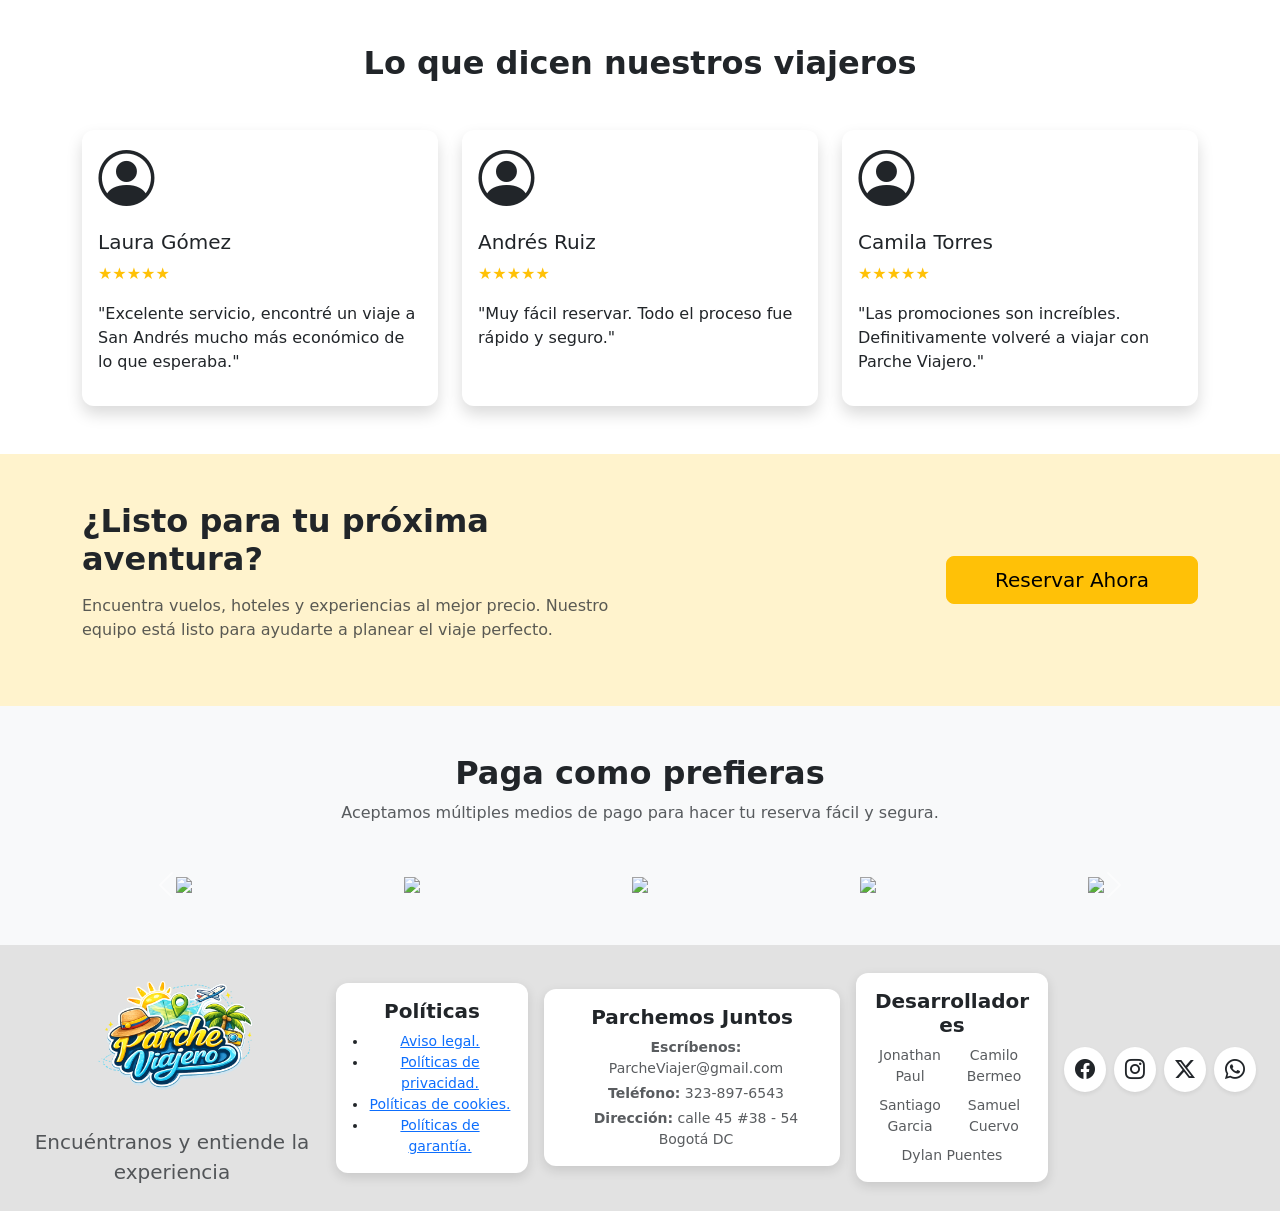
==== commit 4ee75006: "Actualiza diseño del index" ====
--- a/index.html
+++ b/index.html
@@ -19,33 +19,28 @@
 
     <!-- ================= NAVBAR ================= -->
 
-    <nav class="navbar navbar-expand-lg bg-white shadow-sm sticky-top">
+    <nav class="navbar navbar-expand-lg navbar-custom sticky-top">
 
     <div class="container">
 
         <!-- Logo -->
-        <a class="navbar-brand fw-bold d-flex align-items-center" href="index.html">
+
+        <a class="navbar-brand d-flex align-items-center" href="index.html">
 
             <img src="assets/parche viajero.svg"
                 alt="Parche Viajero"
-                width="55"
-                class="me-2">
-
-<<<<<<< HEAD
-            <button class="navbar-toggler" data-bs-toggle="collapse" data-bs-target="#menu">
-=======
-            ParcheViajero
->>>>>>> santiago
+                class="logo me-2">
+
+            <span class="logo-text">
+                ParcheViajero
+            </span>
 
         </a>
 
         <button class="navbar-toggler"
             type="button"
             data-bs-toggle="collapse"
-            data-bs-target="#menu"
-            aria-controls="menu"
-            aria-expanded="false"
-            aria-label="Abrir menú">
+            data-bs-target="#menu">
 
             <span class="navbar-toggler-icon"></span>
 
@@ -56,7 +51,7 @@
             <ul class="navbar-nav mx-auto">
 
                 <li class="nav-item">
-                    <a class="nav-link" href="index.html">
+                    <a class="nav-link active" href="index.html">
                         Inicio
                     </a>
                 </li>
@@ -74,32 +69,34 @@
                 </li>
 
                 <li class="nav-item">
-                    <a class="nav-link active" href="contacto.html">
+                    <a class="nav-link" href="contacto.html">
                         Contacto
                     </a>
                 </li>
 
-                <li class="nav-item ms-lg-3">
-                    <a class="btn btn-warning" href="#">
-                        Reserva Aquí
-                    </a>
-                </li>
-
             </ul>
 
-            <div class="d-flex align-items-center gap-3">
-
-                <a href="#" class="text-dark fs-4">
+            <div class="d-flex align-items-center">
+
+                <a href="#" class="icon-navbar me-4">
+
                     <i class="bi bi-person-circle"></i>
+
                 </a>
 
-                <a href="#" class="text-dark fs-4 position-relative">
+                <a href="#" class="icon-navbar position-relative me-4">
 
                     <i class="bi bi-cart3"></i>
 
-                    <span class="position-absolute top-0 start-100 translate-middle badge rounded-pill bg-danger">
+                    <span class="badge bg-danger position-absolute top-0 start-100 translate-middle">
                         2
                     </span>
+
+                </a>
+
+                <a href="#" class="btn btn-warning btn-reserva">
+
+                    Reserva Aquí
 
                 </a>
 
@@ -723,24 +720,27 @@
 
     <footer class="footer-container py-4">
         <div class="container-fluid px-4">
-            <div class="row align-items-center g-3 mb-4">
-                <!--Imagen Parcheviajero-->
-                <div
-                    class="col-xl-3 col-lg-3 col-md-6 d-flex flex-column justify-content-center align-items-center text-center h-100">
-                    <img src="../assets/parcheviajero.png" alt="Parche Viajero" class="img-fluid"
-                        style="max-height: 250px;">
-                </div>
-
-                <!-- Políticas -->
-                <div class="col-xl-3 col-lg-3 col-md-6">
-                    <div class="card card-footer-custom p-3 border-0 h-100 text-center">
+            <div class="row align-items-center g-3">
+                <!--Imagen de parcheviajero-->
+                <div class="col-xl-3 col-lg-3 col-md-6 text-center">
+                    <div class="d-flex align-items-center justify-content-center mb-2">
+                        <!--Titulo al lado de la imagen-->
+                        <img src="assets/parche viajero.svg" alt="Parche Viajero" class="img-fluid me-2"
+                            style="max-height: 150px;">
+
+                    </div>
+                    <p class="text-muted fs-5 mb-0">Encuéntranos y entiende la experiencia</p>
+                </div>
+                <!--Politicas-->
+                <div class="col-xl-2 col-lg-3 col-md-6">
+                    <div class="card p-3 border-0 h-100 text-center">
                         <h5 class="fw-bold mb-2 text-center">Políticas</h5>
                         <ul class="list-unstyled small mb-0 ps-3" style="list-style-type: disc;">
+                            <!--Links de las politicas-->
                             <li>
                                 <a href="https://marketing4ecommerce.co/aviso-legal/" target="_blank"
                                     rel="noopener noreferrer" class="text-secondary-custom">Aviso legal.</a>
                             </li>
-                            <!--Links de politicas-->
                             <li>
                                 <a href="https://sedeelectronica.sic.gov.co/politica-de-tratamiento-de-datos-personales"
                                     target="_blank" rel="noopener noreferrer" class="text-secondary-custom">Políticas de
@@ -759,10 +759,9 @@
                         </ul>
                     </div>
                 </div>
-
-                <!-- Contacto -->
+                <!--Contacto-->
                 <div class="col-xl-3 col-lg-3 col-md-6">
-                    <div class="card card-footer-custom p-3 border-0 h-100 text-center">
+                    <div class="card p-3 border-0 h-100 text-center">
                         <h5 class="fw-bold mb-2 text-center">Parchemos Juntos</h5>
                         <div class="small text-muted ps-2">
                             <p class="mb-1"><strong>Escríbenos:</strong> ParcheViajer@gmail.com</p>
@@ -771,30 +770,21 @@
                         </div>
                     </div>
                 </div>
-
-                <!-- Desarrolladores -->
-                <div class="col-xl-3 col-lg-3 col-md-6">
-                    <div class="card card-footer-custom p-3 border-0 h-100 text-center">
-                        <h5 class="fw-bold mb-3 text-dark">Desarrolladores</h5>
-                        <div
-                            class="d-flex flex-row flex-wrap justify-content-center align-items-center gap-2 small text-muted">
-                            <span class="text-nowrap"><i class="bi bi-code-slash text-primary me-1"></i>Jonathan
-                                Paul</span>
-                            <span class="text-nowrap"><i class="bi bi-code-slash text-primary me-1"></i>Camilo
-                                Bermeo</span>
-                            <span class="text-nowrap"><i class="bi bi-code-slash text-primary me-1"></i>Santiago
-                                Garcia</span>
-                            <span class="text-nowrap"><i class="bi bi-code-slash text-primary me-1"></i>Samuel
-                                Cuervo</span>
-                            <span class="text-nowrap"><i class="bi bi-code-slash text-primary me-1"></i>Dylan
-                                Puentes</span>
-                        </div>
-                    </div>
-                </div>
-
-            </div>
-            <div class="row">
-                <div class="col-12 d-flex justify-content-center align-items-center gap-2">
+                <!--Desarrolladores-->
+                <div class="col-xl-2 col-lg-3 col-md-6">
+                    <div class="card p-3 border-0 h-100 text-center">
+                        <h5 class="fw-bold mb-2 text-center">Desarrolladores</h5>
+                        <div class="row g-2 small text-muted justify-content-center align-items-center">
+                            <div class="col-6 text-center">Jonathan Paul</div>
+                            <div class="col-6 text-center">Camilo Bermeo</div>
+                            <div class="col-6 text-center">Santiago Garcia</div>
+                            <div class="col-6 text-center">Samuel Cuervo</div>
+                            <div class="col-12 text-center">Dylan Puentes</div>
+                        </div>
+                    </div>
+                </div>
+                <!--Redes Sociales-->
+                <div class="col-xl-2 col-lg-12 d-flex justify-content-center justify-content-xl-end gap-2 mt-3 mt-xl-0">
                     <a href="#"
                         class="social-circle shadow-sm d-flex align-items-center justify-content-center text-dark text-decoration-none">
                         <i class="bi bi-facebook fs-5"></i>
@@ -813,7 +803,6 @@
                     </a>
                 </div>
             </div>
-
         </div>
     </footer>
     <!-- ================= FOOTER ================= -->
--- a/css/navbar.css
+++ b/css/navbar.css
@@ -0,0 +1,125 @@
+/*================ NAVBAR LUXURY =================*/
+
+.navbar-custom{
+
+    background:#ffffff;
+
+    padding:18px 0;
+
+    border-bottom:1px solid #E9ECEF;
+
+    box-shadow:0 6px 25px rgba(0,0,0,.06);
+
+}
+
+.logo{
+
+    width:55px;
+
+}
+
+.logo-text{
+
+    color:#0B3C6F;
+
+    font-size:1.6rem;
+
+    font-weight:700;
+
+    letter-spacing:.5px;
+
+}
+
+.navbar-nav{
+
+    gap:8px;
+
+}
+
+.navbar-nav .nav-link{
+
+    color:#495057;
+
+    font-weight:600;
+
+    padding:10px 18px;
+
+    border-radius:40px;
+
+    transition:.35s;
+
+}
+
+.navbar-nav .nav-link:hover{
+
+    color:#0B3C6F;
+
+    background:#F4F8FC;
+
+}
+
+.navbar-nav .nav-link.active{
+
+    color:#0B3C6F;
+
+    background:#EAF3FF;
+
+}
+
+.icon-navbar{
+
+    color:#495057;
+
+    font-size:1.45rem;
+
+    transition:.3s;
+
+}
+
+.icon-navbar:hover{
+
+    color:#1E88E5;
+
+    transform:scale(1.1);
+
+}
+
+.btn-reserva{
+
+    background:#FFC107;
+
+    color:#212529;
+
+    border:none;
+
+    border-radius:40px;
+
+    padding:12px 28px;
+
+    font-weight:700;
+
+    transition:.35s;
+
+}
+
+.btn-reserva:hover{
+
+    background:#FFCA2C;
+
+    transform:translateY(-2px);
+
+    box-shadow:0 12px 25px rgba(255,193,7,.35);
+
+}
+
+.navbar-toggler{
+
+    border:none;
+
+}
+
+.navbar-toggler:focus{
+
+    box-shadow:none;
+
+}
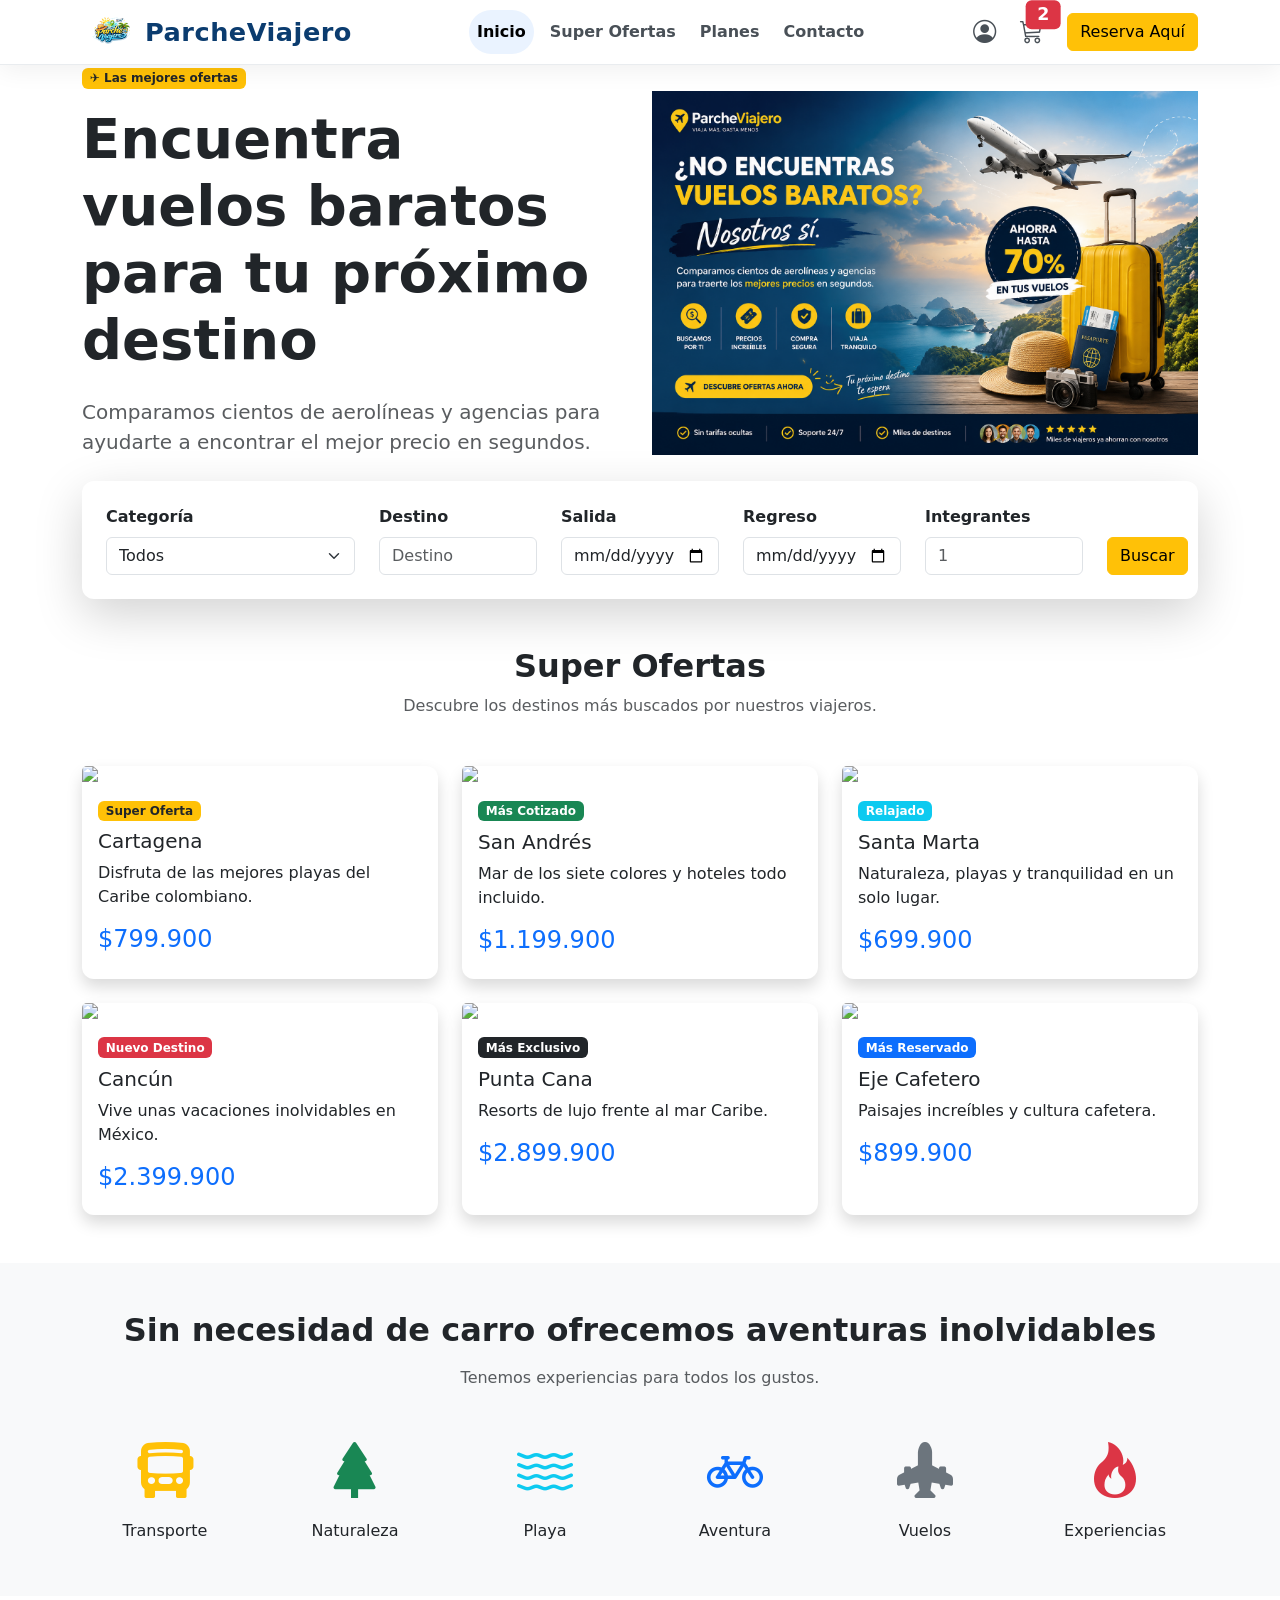
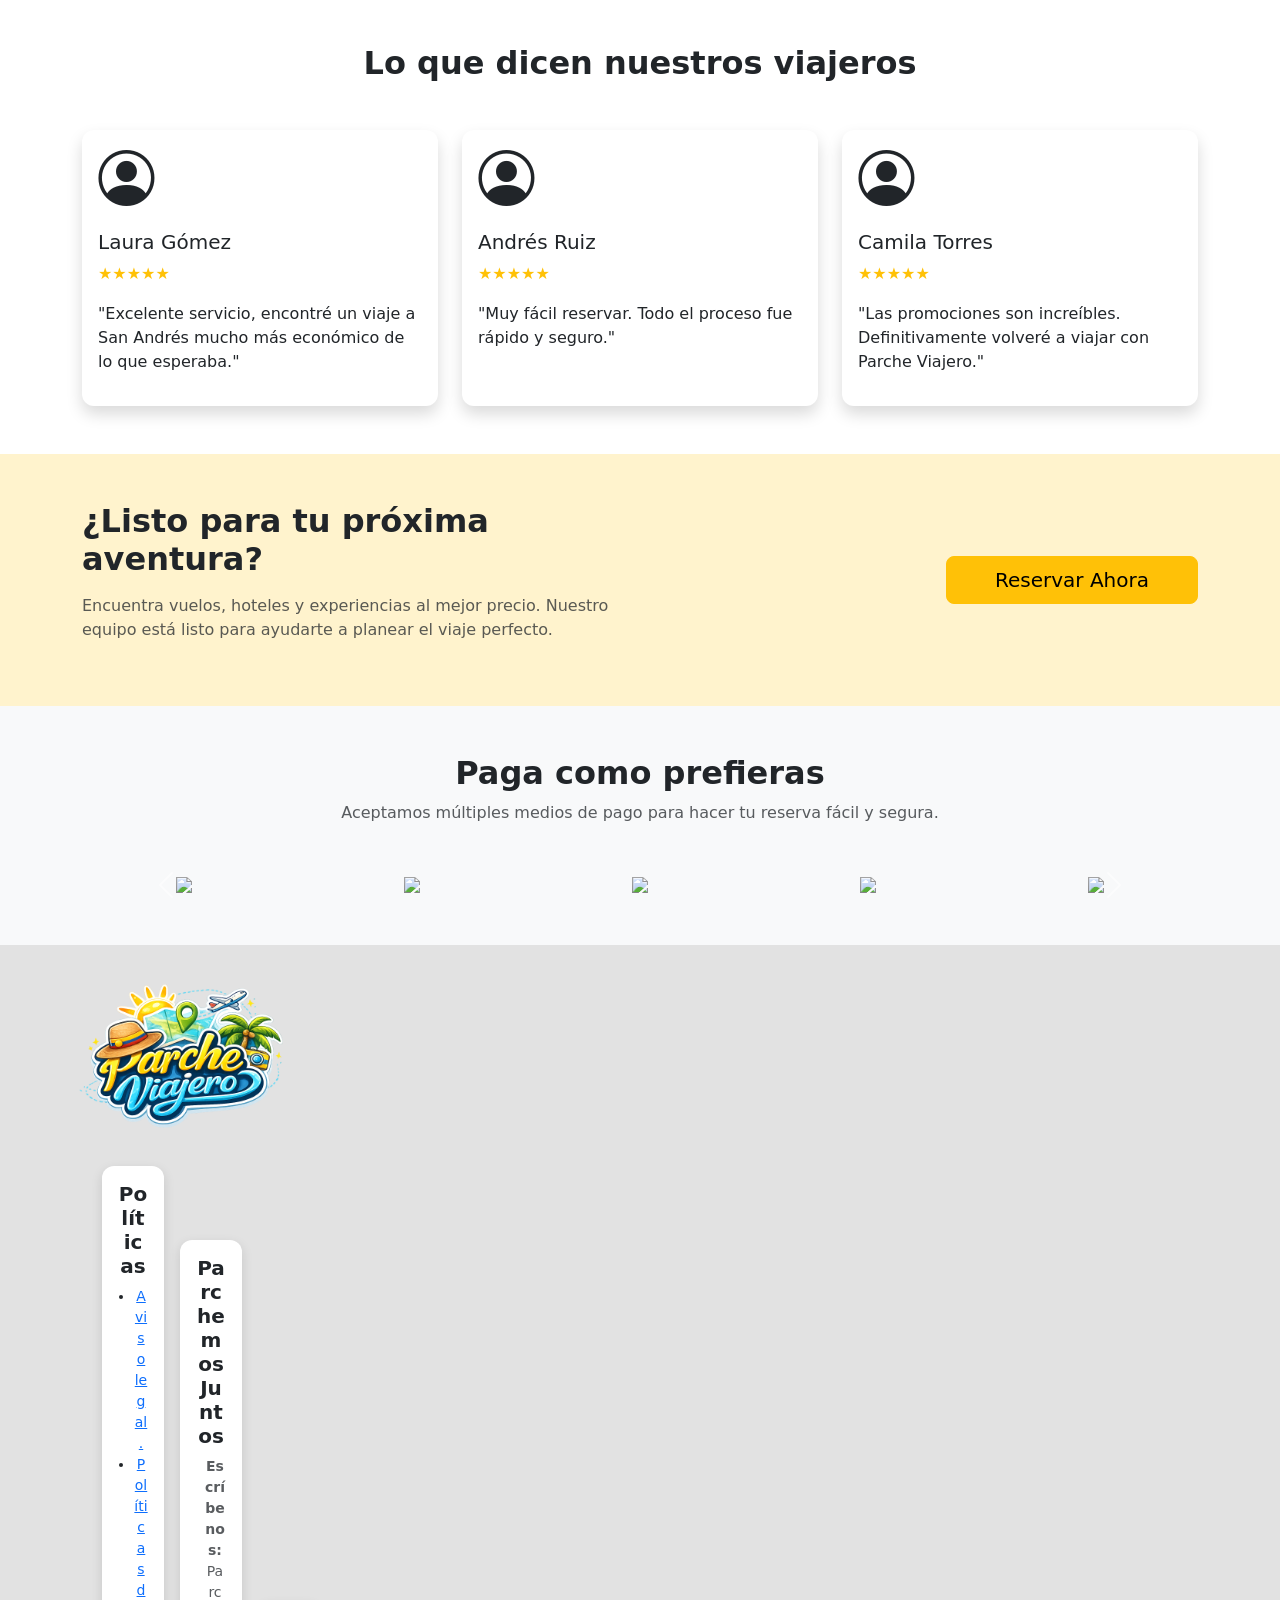
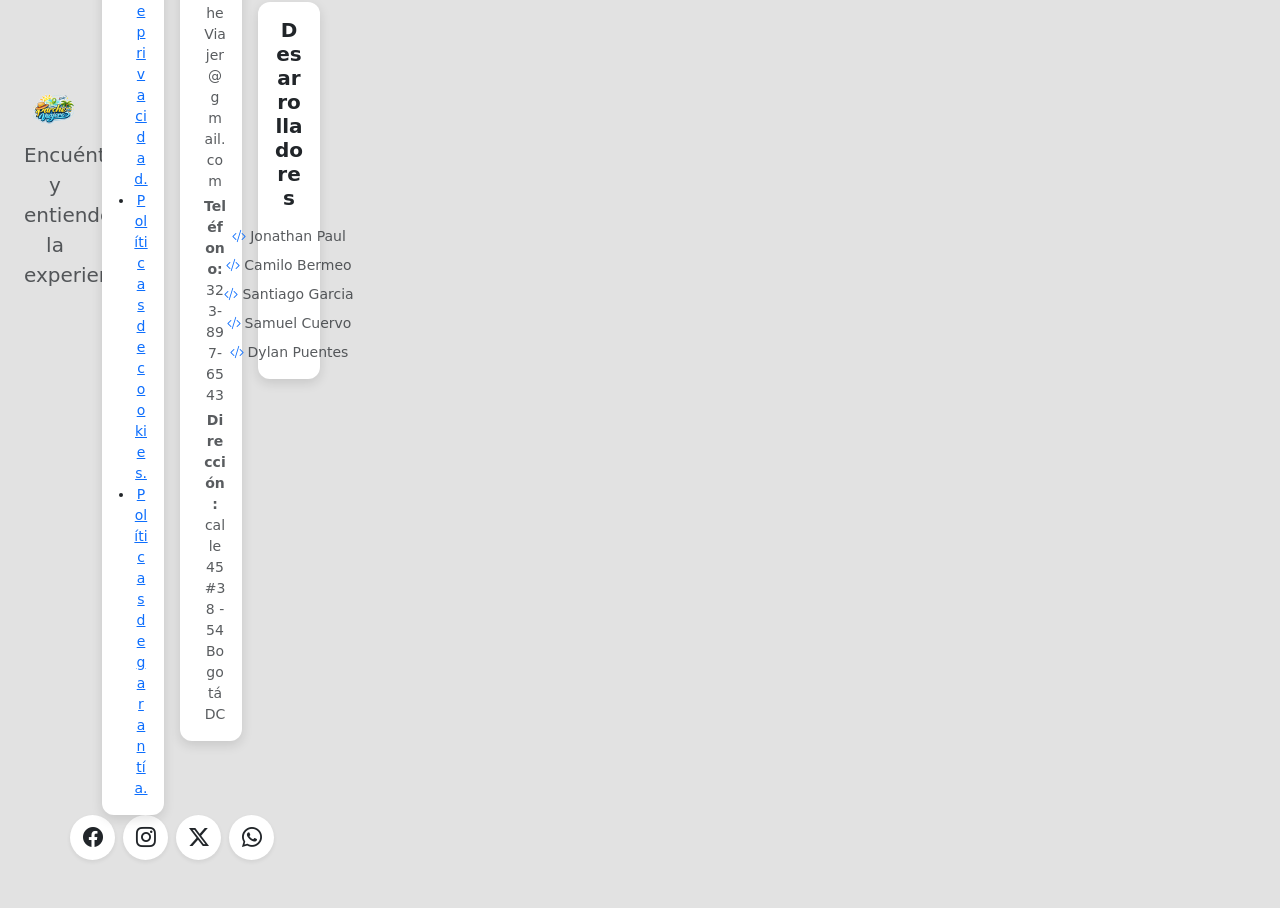
==== commit c141fd2e: "Resuelve conflicto de index.html" ====
--- a/index.html
+++ b/index.html
@@ -720,6 +720,12 @@
 
     <footer class="footer-container py-4">
         <div class="container-fluid px-4">
+            <div class="row align-items-center g-3 mb-4">
+                <!--Imagen Parcheviajero-->
+                <div
+                    class="col-xl-3 col-lg-3 col-md-6 d-flex flex-column justify-content-center align-items-center text-center h-100">
+                    <img src="../assets/parcheviajero.png" alt="Parche Viajero" class="img-fluid"
+                        style="max-height: 250px;">
             <div class="row align-items-center g-3">
                 <!--Imagen de parcheviajero-->
                 <div class="col-xl-3 col-lg-3 col-md-6 text-center">
@@ -731,16 +737,17 @@
                     </div>
                     <p class="text-muted fs-5 mb-0">Encuéntranos y entiende la experiencia</p>
                 </div>
-                <!--Politicas-->
-                <div class="col-xl-2 col-lg-3 col-md-6">
-                    <div class="card p-3 border-0 h-100 text-center">
+
+                <!-- Políticas -->
+                <div class="col-xl-3 col-lg-3 col-md-6">
+                    <div class="card card-footer-custom p-3 border-0 h-100 text-center">
                         <h5 class="fw-bold mb-2 text-center">Políticas</h5>
                         <ul class="list-unstyled small mb-0 ps-3" style="list-style-type: disc;">
-                            <!--Links de las politicas-->
                             <li>
                                 <a href="https://marketing4ecommerce.co/aviso-legal/" target="_blank"
                                     rel="noopener noreferrer" class="text-secondary-custom">Aviso legal.</a>
                             </li>
+                            <!--Links de politicas-->
                             <li>
                                 <a href="https://sedeelectronica.sic.gov.co/politica-de-tratamiento-de-datos-personales"
                                     target="_blank" rel="noopener noreferrer" class="text-secondary-custom">Políticas de
@@ -759,9 +766,10 @@
                         </ul>
                     </div>
                 </div>
-                <!--Contacto-->
+
+                <!-- Contacto -->
                 <div class="col-xl-3 col-lg-3 col-md-6">
-                    <div class="card p-3 border-0 h-100 text-center">
+                    <div class="card card-footer-custom p-3 border-0 h-100 text-center">
                         <h5 class="fw-bold mb-2 text-center">Parchemos Juntos</h5>
                         <div class="small text-muted ps-2">
                             <p class="mb-1"><strong>Escríbenos:</strong> ParcheViajer@gmail.com</p>
@@ -770,21 +778,30 @@
                         </div>
                     </div>
                 </div>
-                <!--Desarrolladores-->
-                <div class="col-xl-2 col-lg-3 col-md-6">
-                    <div class="card p-3 border-0 h-100 text-center">
-                        <h5 class="fw-bold mb-2 text-center">Desarrolladores</h5>
-                        <div class="row g-2 small text-muted justify-content-center align-items-center">
-                            <div class="col-6 text-center">Jonathan Paul</div>
-                            <div class="col-6 text-center">Camilo Bermeo</div>
-                            <div class="col-6 text-center">Santiago Garcia</div>
-                            <div class="col-6 text-center">Samuel Cuervo</div>
-                            <div class="col-12 text-center">Dylan Puentes</div>
-                        </div>
-                    </div>
-                </div>
-                <!--Redes Sociales-->
-                <div class="col-xl-2 col-lg-12 d-flex justify-content-center justify-content-xl-end gap-2 mt-3 mt-xl-0">
+
+                <!-- Desarrolladores -->
+                <div class="col-xl-3 col-lg-3 col-md-6">
+                    <div class="card card-footer-custom p-3 border-0 h-100 text-center">
+                        <h5 class="fw-bold mb-3 text-dark">Desarrolladores</h5>
+                        <div
+                            class="d-flex flex-row flex-wrap justify-content-center align-items-center gap-2 small text-muted">
+                            <span class="text-nowrap"><i class="bi bi-code-slash text-primary me-1"></i>Jonathan
+                                Paul</span>
+                            <span class="text-nowrap"><i class="bi bi-code-slash text-primary me-1"></i>Camilo
+                                Bermeo</span>
+                            <span class="text-nowrap"><i class="bi bi-code-slash text-primary me-1"></i>Santiago
+                                Garcia</span>
+                            <span class="text-nowrap"><i class="bi bi-code-slash text-primary me-1"></i>Samuel
+                                Cuervo</span>
+                            <span class="text-nowrap"><i class="bi bi-code-slash text-primary me-1"></i>Dylan
+                                Puentes</span>
+                        </div>
+                    </div>
+                </div>
+
+            </div>
+            <div class="row">
+                <div class="col-12 d-flex justify-content-center align-items-center gap-2">
                     <a href="#"
                         class="social-circle shadow-sm d-flex align-items-center justify-content-center text-dark text-decoration-none">
                         <i class="bi bi-facebook fs-5"></i>
@@ -803,6 +820,7 @@
                     </a>
                 </div>
             </div>
+
         </div>
     </footer>
     <!-- ================= FOOTER ================= -->
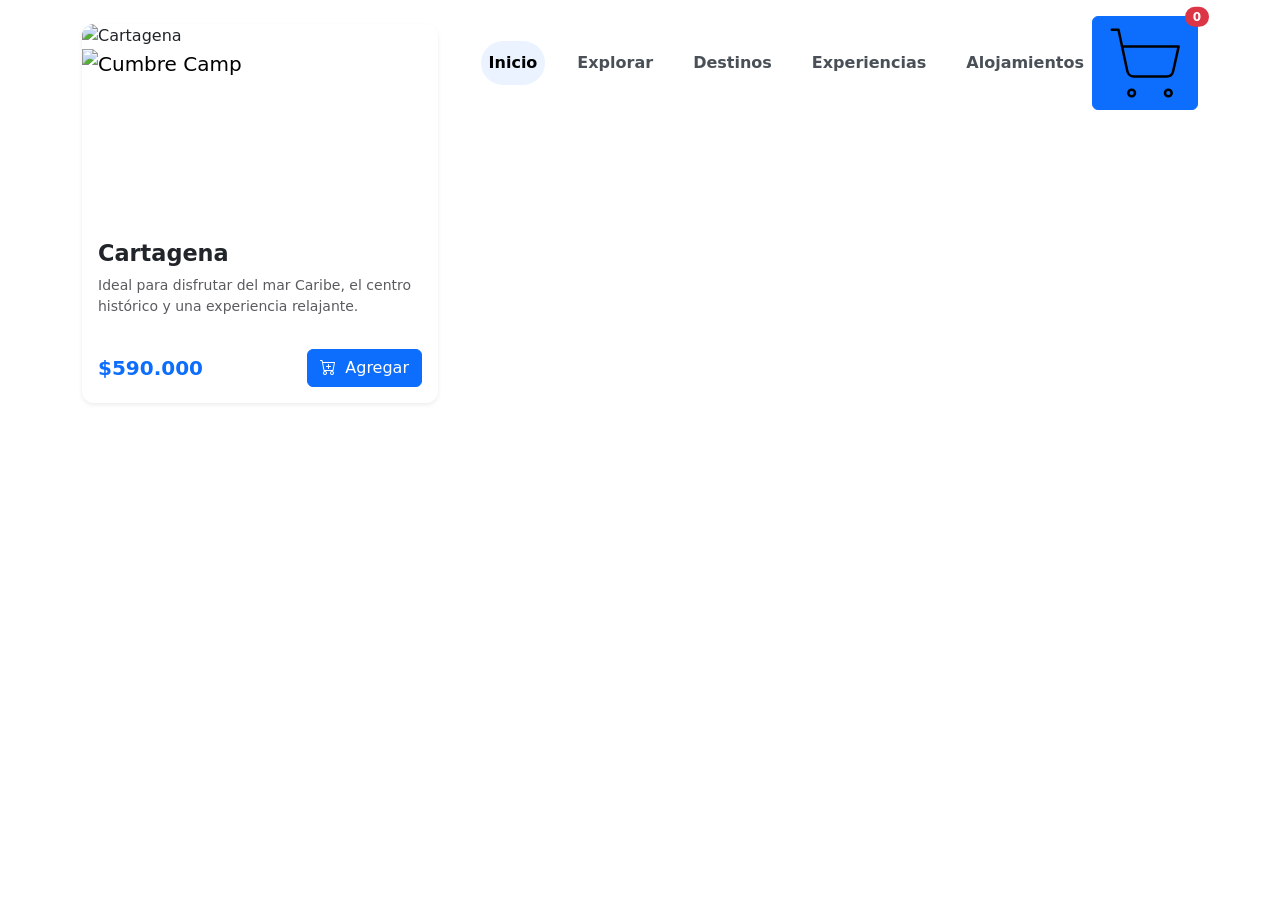
==== commit 3a11c6f9: "carrito de compras completado" ====
--- a/index.html
+++ b/index.html
@@ -7,7 +7,6 @@
     <title>Parche viajero - inicio</title>
     <link rel="stylesheet" href="./css/styles.css">
     <link rel="stylesheet" href="./css/navbar.css">
-    <link rel="stylesheet" href="./css/footer.css">
     <link href="https://cdn.jsdelivr.net/npm/bootstrap@5.3.3/dist/css/bootstrap.min.css" rel="stylesheet">
     <link rel="stylesheet" href="https://cdn.jsdelivr.net/npm/bootstrap-icons@1.13.1/font/bootstrap-icons.min.css">
     <link
@@ -16,829 +15,158 @@
 </head>
 
 <body>
+    <header>
+        <nav class="navbar navbar-expand-lg fixed-top py-3">
+            <div class="container">
+                <a class="navbar-brand" href="index.html">
+                    <img src="assets/logos/logo.png" alt="Cumbre Camp" class="img-fluid logo">
+                </a>
+                <button class="navbar-toggler border-0 shadow-none" type="button" data-bs-toggle="collapse"
+                    data-bs-target="#menu" aria-controls="menu" aria-expanded="false" aria-label="Abrir menú">
+                    <i class="bi bi-list fs-2"></i>
+                </button>
+                <div class="collapse navbar-collapse justify-content-end" id="menu">
+                    <ul class="navbar-nav align-items-lg-center gap-lg-4">
+                        <li class="nav-item"> <a class="nav-link active" href="#hero"> Inicio </a> </li>
+                        <li class="nav-item"> <a class="nav-link" href="#explorar"> Explorar </a> </li>
+                        <li class="nav-item"> <a class="nav-link" href="#destinos"> Destinos </a> </li>
+                        <li class="nav-item"> <a class="nav-link" href="#experiencias"> Experiencias </a> </li>
+                        <li class="nav-item"> <a class="nav-link" href="#alojamientos"> Alojamientos </a> </li>
+                    </ul>
+                </div>
+                <button class="btn btn-primary position-relative" type="button" data-bs-toggle="offcanvas"
+                    data-bs-target="#sidebar-carrito" aria-controls="sidebar-carrito">
+                    <img src="./assets/shopping-cart.svg" alt="Carrito de reservas">
+                    
+                    <!-- circulo rojo donde van la cantidad de items en el carrito -->
+                    <span id="badge-contador-carrito" class="position-absolute top-0 start-100 translate-middle badge rounded-pill bg-danger">
+                        0
+                        <span class="visually-hidden">Reservas en el carrito</span>
+                    </span>
+                </button>
+            </div>
+        </nav>
+    </header>
+    <!----------------------------------- Sidebard Carrito by Camilo---------------------------------------->
 
-    <!-- ================= NAVBAR ================= -->
+    <div class="offcanvas offcanvas-end" tabindex="-1" id="sidebar-carrito" aria-labelledby="titulo-sidebar-carrito">
+        
+        <!-- ENCABEZADO DEL CARRITO -->
+        <div class="offcanvas-header border-bottom">
+            <h5 class="offcanvas-title fw-bold" id="titulo-sidebar-carrito">
+                Mis Reservas (<span id="texto-cantidad-items">0</span>)
+            </h5>
+            <button type="button" class="btn-close" data-bs-dismiss="offcanvas" aria-label="Cerrar"></button>
+        </div>
 
-    <nav class="navbar navbar-expand-lg navbar-custom sticky-top">
+        <!-- CUERPO DEL CARRITO (Flexbox vertical para separar la lista del resumen fijo) -->
+        <div class="offcanvas-body d-flex flex-column p-0">
+            
+            <!-- CONTENEDOR DINÁMICO DE ITEMS -->
+            <!-- Aquí JS renderizará la lista de productos/reservas agregadas. Tiene scroll independiente (overflow-y-auto) -->
+            <div id="contenedor-items-carrito" class="flex-grow-1 overflow-y-auto p-3">
+                
+                <!-- PLANTILLA BASE DE UN ITEM (Sirve como referencia visual y para duplicar desde JS) -->
+                <div class="card mb-3 border-0 shadow-sm item-carrito" id="item-reserva-1">
+                    <div class="row g-0 align-items-center">
+                        <!-- Imagen de la experiencia o destino -->
+                        <div class="col-4">
+                            <img src="https://cdn.pixabay.com/photo/2016/11/18/18/39/beach-1836335_1280.jpg"
+                                class="img-fluid rounded-start h-100 object-fit-cover" alt="Parche Barranquilla">
+                        </div>
+                        
+                        <!-- Detalles de la reserva -->
+                        <div class="col-8">
+                            <div class="card-body p-2 position-relative">
+                                <!-- Botón para eliminar esta reserva individual (Con atributo data-id para JS) -->
+                                <button type="button" class="btn-close position-absolute top-0 end-0 m-2 btn-eliminar-item" 
+                                    aria-label="Eliminar reserva" data-id-reserva="1"></button>
 
-    <div class="container">
-
-        <!-- Logo -->
-
-        <a class="navbar-brand d-flex align-items-center" href="index.html">
-
-            <img src="assets/parche viajero.svg"
-                alt="Parche Viajero"
-                class="logo me-2">
-
-            <span class="logo-text">
-                ParcheViajero
-            </span>
-
-        </a>
-
-        <button class="navbar-toggler"
-            type="button"
-            data-bs-toggle="collapse"
-            data-bs-target="#menu">
-
-            <span class="navbar-toggler-icon"></span>
-
-        </button>
-
-        <div class="collapse navbar-collapse" id="menu">
-
-            <ul class="navbar-nav mx-auto">
-
-                <li class="nav-item">
-                    <a class="nav-link active" href="index.html">
-                        Inicio
-                    </a>
-                </li>
-
-                <li class="nav-item">
-                    <a class="nav-link" href="#">
-                        Super Ofertas
-                    </a>
-                </li>
-
-                <li class="nav-item">
-                    <a class="nav-link" href="#">
-                        Planes
-                    </a>
-                </li>
-
-                <li class="nav-item">
-                    <a class="nav-link" href="contacto.html">
-                        Contacto
-                    </a>
-                </li>
-
-            </ul>
-
-            <div class="d-flex align-items-center">
-
-                <a href="#" class="icon-navbar me-4">
-
-                    <i class="bi bi-person-circle"></i>
-
-                </a>
-
-                <a href="#" class="icon-navbar position-relative me-4">
-
-                    <i class="bi bi-cart3"></i>
-
-                    <span class="badge bg-danger position-absolute top-0 start-100 translate-middle">
-                        2
-                    </span>
-
-                </a>
-
-                <a href="#" class="btn btn-warning btn-reserva">
-
-                    Reserva Aquí
-
-                </a>
+                                <h6 class="card-title fw-bold mb-1 pe-4" id="nombre-reserva-1">Parche Barranquilla</h6>
+                                <p class="card-text small text-muted mb-1">
+                                    <i class="bi bi-calendar-event me-1"></i><span id="fecha-reserva-1">15 Ago 2026</span>
+                                </p>
+                                
+                                <div class="d-flex justify-content-between align-items-center mt-2">
+                                    <!-- Control de cantidad de cupos / personas -->
+                                    <div class="input-group input-group-sm w-auto">
+                                        <button class="btn btn-outline-secondary btn-restar-cupo" type="button" data-id-reserva="1">-</button>
+                                        <span class="input-group-text bg-white px-2 fw-semibold" id="cantidad-cupos-1">1</span>
+                                        <button class="btn btn-outline-secondary btn-sumar-cupo" type="button" data-id-reserva="1">+</button>
+                                    </div>
+                                    
+                                    <!-- Subtotal del ítem -->
+                                    <span class="fw-bold text-primary" id="precio-reserva-1">$150.000</span>
+                                </div>
+                            </div>
+                        </div>
+                    </div>
+                </div>
+                <!-- FIN PLANTILLA ITEM -->
 
             </div>
 
-        </div>
+            <!-- RESUMEN DE COMPRA Y BOTÓN DE PAGO (Fijo en la parte inferior del sidebar) -->
+            <div class="border-top p-3 bg-light shadow-lg">
+                <h6 class="fw-bold mb-3">Resumen de la reserva</h6>
+                
+                <div class="d-flex justify-content-between mb-2">
+                    <span class="text-muted">Subtotal:</span>
+                    <span class="fw-semibold" id="resumen-subtotal">$150.000</span>
+                </div>
+                <div class="d-flex justify-content-between mb-2">
+                    <span class="text-muted">Cargos de servicio (10%):</span>
+                    <span class="fw-semibold" id="resumen-cargos">$15.000</span>
+                </div>
+                
+                <hr class="my-2">
+                
+                <div class="d-flex justify-content-between mb-3 fs-5">
+                    <span class="fw-bold">Total a pagar:</span>
+                    <span class="fw-bold text-success" id="resumen-total">$165.000</span>
+                </div>
 
-    </div>
-
-</nav>
-    <!-- ================= NAVBAR ================= -->
-
-    <!-- ================= HERO ================= -->
-
-
-
-    <div class="container">
-
-        <div class="row align-items-center">
-
-            <div class="col-lg-6">
-
-                <span class="badge bg-warning text-dark mb-3">
-                    ✈️ Las mejores ofertas
-                </span>
-
-                <h1 class="display-4 fw-bold">
-                    Encuentra vuelos baratos para tu próximo destino
-                </h1>
-
-                <p class="lead text-muted my-4">
-                    Comparamos cientos de aerolíneas y agencias para ayudarte
-                    a encontrar el mejor precio en segundos.
-                </p>
-
-            </div>
-
-            <div class="col-lg-6 text-center">
-
-                <img src="assets/banner.png" class="img-fluid hero-img" alt="Banner">
-
+                <!-- Botón de Pago de la Reserva -->
+                <button type="button" class="btn btn-primary w-100 py-2 fw-bold text-uppercase" id="boton-pagar-reserva">
+                    <i class="bi bi-credit-card-fill me-2"></i>Proceder al Pago
+                </button>
             </div>
 
         </div>
-
     </div>
 
-    </section>
-    <!-- ================= HERO ================= -->
-
-    <!-- ================= BUSCADOR ================= -->
-
-    <section class="search-section">
-
-        <div class="container">
-
-            <div class="card shadow-lg border-0 p-4">
-
-                <div class="row gy-3 align-items-end">
-
-                    <!-- Filtros -->
-
-                    <div class="col-lg-3">
-
-                        <label class="form-label fw-bold">
-
-                            Categoría
-
-                        </label>
-
-                        <select class="form-select">
-
-                            <option>Todos</option>
-                            <option>Playa</option>
-                            <option>Montaña</option>
-                            <option>Nacional</option>
-                            <option>Internacional</option>
-
-                        </select>
-
-                    </div>
-
-                    <!-- Destino -->
-
-                    <div class="col-lg-2">
-
-                        <label class="form-label fw-bold">
-
-                            Destino
-
-                        </label>
-
-                        <input type="text" class="form-control" placeholder="Destino">
-
-                    </div>
-
-                    <!-- Salida -->
-
-                    <div class="col-lg-2">
-
-                        <label class="form-label fw-bold">
-
-                            Salida
-
-                        </label>
-
-                        <input type="date" class="form-control">
-
-                    </div>
-
-                    <!-- Regreso -->
-
-                    <div class="col-lg-2">
-
-                        <label class="form-label fw-bold">
-
-                            Regreso
-
-                        </label>
-
-                        <input type="date" class="form-control">
-
-                    </div>
-
-                    <!-- Integrantes -->
-
-                    <div class="col-lg-2">
-
-                        <label class="form-label fw-bold">
-
-                            Integrantes
-
-                        </label>
-
-                        <input type="number" class="form-control" placeholder="1">
-
-                    </div>
-
-                    <!-- Botón -->
-
-                    <div class="col-lg-1 d-grid">
-
-                        <button class="btn btn-warning">
-
-                            Buscar
-
+<div class="container my-4">
+    <div class="row">
+        <div class="col-md-4">
+            <div class="card h-100 border-0 shadow-sm">
+                <!-- Imagen del paquete -->
+                <img src="https://cdn.pixabay.com/photo/2016/11/18/18/39/beach-1836335_1280.jpg" 
+                    class="card-img-top object-fit-cover" style="height: 200px;" alt="Cartagena">
+                
+                <div class="card-body d-flex flex-column">
+                    <h5 class="card-title fw-bold">Cartagena</h5>
+                    <p class="card-text text-muted small flex-grow-1">
+                        Ideal para disfrutar del mar Caribe, el centro histórico y una experiencia relajante.
+                    </p>
+                    
+                    <div class="d-flex justify-content-between align-items-center mt-3">
+                        <span class="fs-5 fw-bold text-primary">$590.000</span>
+                        
+                        <!-- Botón para agregar: El data-id="1" coincide con el ID del arreglo "paquetes" -->
+                        <button class="btn btn-primary btn-agregar-carrito" data-id="1">
+                            <i class="bi bi-cart-plus me-1"></i> Agregar
                         </button>
-
-                    </div>
-
-                </div>
-
-            </div>
-
-        </div>
-
-    </section>
-    <!-- ================= BUSCADOR ================= -->
-
-
-
-    <!-- ================= SUPER OFERTAS ================= -->
-
-    <section class="py-5" id="ofertas">
-
-        <div class="container">
-
-            <div class="text-center mb-5">
-
-                <h2 class="fw-bold">Super Ofertas</h2>
-
-                <p class="text-muted">Descubre los destinos más buscados por nuestros viajeros.</p>
-
-            </div>
-
-            <div class="row g-4">
-
-                <!-- Card 1 -->
-
-                <div class="col-lg-4 col-md-6">
-
-                    <div class="card h-100 shadow border-0">
-
-                        <img src="assets/images/oferta1.jpg" class="card-img-top">
-
-                        <div class="card-body">
-
-                            <span class="badge bg-warning text-dark mb-2">Super Oferta</span>
-
-                            <h5 class="card-title"> Cartagena</h5>
-
-                            <p class="card-text">Disfruta de las mejores playas del Caribe colombiano.</p>
-
-                            <h4 class="text-primary">$799.900</h4>
-
-                        </div>
-
-                    </div>
-
-                </div>
-
-                <!-- Card 2 -->
-
-                <div class="col-lg-4 col-md-6">
-
-                    <div class="card h-100 shadow border-0">
-
-                        <img src="assets/images/oferta2.jpg" class="card-img-top">
-
-                        <div class="card-body">
-
-                            <span class="badge bg-success"> Más Cotizado</span>
-
-                            <h5 class="mt-2">San Andrés</h5>
-
-                            <p>Mar de los siete colores y hoteles todo incluido.</p>
-
-                            <h4 class="text-primary">$1.199.900</h4>
-
-                        </div>
-
-                    </div>
-
-                </div>
-
-                <!-- Card 3 -->
-
-                <div class="col-lg-4 col-md-6">
-
-                    <div class="card h-100 shadow border-0">
-
-                        <img src="assets/images/oferta3.jpg" class="card-img-top">
-
-                        <div class="card-body">
-
-                            <span class="badge bg-info"> Relajado</span>
-
-                            <h5 class="mt-2"> Santa Marta</h5>
-
-                            <p> Naturaleza, playas y tranquilidad en un solo lugar.</p>
-
-                            <h4 class="text-primary">$699.900</h4>
-
-                        </div>
-
-                    </div>
-
-                </div>
-
-                <!-- Card 4 -->
-
-                <div class="col-lg-4 col-md-6">
-
-                    <div class="card h-100 shadow border-0">
-
-                        <img src="assets/images/oferta4.jpg" class="card-img-top">
-
-                        <div class="card-body">
-
-                            <span class="badge bg-danger"> Nuevo Destino </span>
-
-                            <h5 class="mt-2"> Cancún</h5>
-
-                            <p> Vive unas vacaciones inolvidables en México.</p>
-
-                            <h4 class="text-primary">
-                                $2.399.900
-                            </h4>
-
-                        </div>
-
-                    </div>
-
-                </div>
-
-                <!-- Card 5 -->
-
-                <div class="col-lg-4 col-md-6">
-
-                    <div class="card h-100 shadow border-0">
-
-                        <img src="assets/images/oferta5.jpg" class="card-img-top">
-
-                        <div class="card-body">
-
-                            <span class="badge bg-dark">Más Exclusivo </span>
-
-                            <h5 class="mt-2">
-                                Punta Cana</h5>
-
-                            <p> Resorts de lujo frente al mar Caribe.</p>
-
-                            <h4 class="text-primary">$2.899.900</h4>
-
-                        </div>
-
-                    </div>
-
-                </div>
-
-                <!-- Card 6 -->
-
-                <div class="col-lg-4 col-md-6">
-
-                    <div class="card h-100 shadow border-0">
-
-                        <img src="assets/images/oferta6.jpg" class="card-img-top">
-
-                        <div class="card-body">
-
-                            <span class="badge bg-primary"> Más Reservado </span>
-
-                            <h5 class="mt-2">Eje Cafetero</h5>
-
-                            <p>Paisajes increíbles y cultura cafetera.</p>
-
-                            <h4 class="text-primary">$899.900</h4>
-
-                        </div>
-
-                    </div>
-
-                </div>
-
-            </div>
-
-        </div>
-
-    </section>
-    <!-- ================= SUPER OFERTAS ================= -->
-
-    <!-- ================= EXPERIENCIAS ================= -->
-
-    <section class="py-5 bg-light">
-
-        <div class="container">
-
-            <div class="text-center">
-
-                <h2 class="fw-bold mb-3">
-                    Sin necesidad de carro ofrecemos aventuras inolvidables
-                </h2>
-
-                <p class="text-muted mb-5">
-                    Tenemos experiencias para todos los gustos.
-                </p>
-
-            </div>
-
-            <div class="row text-center g-4">
-
-                <div class="col">
-                    <i class="bi bi-bus-front-fill display-4 text-warning"></i>
-                    <h6 class="mt-3">Transporte</h6>
-                </div>
-
-                <div class="col">
-                    <i class="bi bi-tree-fill display-4 text-success"></i>
-                    <h6 class="mt-3">Naturaleza</h6>
-                </div>
-
-                <div class="col">
-                    <i class="bi bi-water display-4 text-info"></i>
-                    <h6 class="mt-3">Playa</h6>
-                </div>
-
-                <div class="col">
-                    <i class="bi bi-bicycle display-4 text-primary"></i>
-                    <h6 class="mt-3">Aventura</h6>
-                </div>
-
-                <div class="col">
-                    <i class="bi bi-airplane-engines-fill display-4 text-secondary"></i>
-                    <h6 class="mt-3">Vuelos</h6>
-                </div>
-
-                <div class="col">
-                    <i class="bi bi-fire display-4 text-danger"></i>
-                    <h6 class="mt-3">Experiencias</h6>
-                </div>
-
-            </div>
-
-        </div>
-
-    </section>
-    <!-- ================= EXPERIENCIAS ================= -->
-
-
-    <!-- ================= TESTIMONIOS ================= -->
-
-    <section class="py-5">
-
-        <div class="container">
-
-            <div class="text-center mb-5">
-
-                <h2 class="fw-bold">Lo que dicen nuestros viajeros</h2>
-
-            </div>
-
-            <div class="row g-4">
-
-                <div class="col-lg-4">
-
-                    <div class="card shadow border-0 h-100">
-
-                        <div class="card-body">
-
-                            <i class="bi bi-person-circle display-4"></i>
-
-                            <h5 class="mt-3">Laura Gómez</h5>
-
-                            <p class="text-warning">★★★★★</p>
-
-                            <p>"Excelente servicio, encontré un viaje a San Andrés mucho más económico de lo que
-                                esperaba."</p>
-
-                        </div>
-
-                    </div>
-
-                </div>
-
-                <div class="col-lg-4">
-
-                    <div class="card shadow border-0 h-100">
-
-                        <div class="card-body">
-
-                            <i class="bi bi-person-circle display-4"></i>
-
-                            <h5 class="mt-3">Andrés Ruiz</h5>
-
-                            <p class="text-warning">★★★★★</p>
-
-                            <p>"Muy fácil reservar. Todo el proceso fue rápido y seguro."</p>
-
-                        </div>
-
-                    </div>
-
-                </div>
-
-                <div class="col-lg-4">
-
-                    <div class="card shadow border-0 h-100">
-
-                        <div class="card-body">
-
-                            <i class="bi bi-person-circle display-4"></i>
-
-                            <h5 class="mt-3">
-                                Camila Torres
-                            </h5>
-
-                            <p class="text-warning">
-                                ★★★★★
-                            </p>
-
-                            <p>
-                                "Las promociones son increíbles. Definitivamente volveré a viajar con Parche Viajero."
-                            </p>
-
-                        </div>
-
-                    </div>
-
-                </div>
-
-            </div>
-
-        </div>
-
-    </section>
-    <!-- ================= TESTIMONIOS ================= -->
-
-
-    <!-- ================= CONTACTO ================= --> <!-- este apartado esta redirigir a la persona a la reserva-->
-
-    <section class="py-5 bg-warning-subtle">
-
-        <div class="container">
-
-            <div class="row align-items-center">
-
-                <div class="col-lg-6">
-
-                    <h2 class="fw-bold">
-                        ¿Listo para tu próxima aventura?
-                    </h2>
-
-                    <p class="text-muted mt-3">
-                        Encuentra vuelos, hoteles y experiencias al mejor precio.
-                        Nuestro equipo está listo para ayudarte a planear el viaje perfecto.
-                    </p>
-
-                </div>
-
-                <div class="col-lg-6 text-lg-end mt-4 mt-lg-0">
-
-                    <a href="#" class="btn btn-warning btn-lg px-5">
-                        Reservar Ahora
-                    </a>
-
-                </div>
-
-            </div>
-
-        </div>
-
-    </section>
-    <!-- ================= CONTACTO ================= -->
-
-    <!-- ===================== MEDIOS DE PAGO ===================== -->
-
-    <section class="py-5 bg-light">
-
-        <div class="container">
-
-            <div class="text-center mb-5">
-
-                <h2 class="fw-bold">
-                    Paga como prefieras
-                </h2>
-
-                <p class="text-muted">
-                    Aceptamos múltiples medios de pago para hacer tu reserva fácil y segura.
-                </p>
-
-            </div>
-
-            <div id="paymentCarousel" class="carousel slide" data-bs-ride="carousel">
-
-                <div class="carousel-inner">
-
-                    <!-- Slide 1 -->
-
-                    <div class="carousel-item active">
-
-                        <div class="row justify-content-center align-items-center text-center">
-
-                            <div class="col">
-                                <img src="assets/images/payments/visa.png" class="payment-logo">
-                            </div>
-
-                            <div class="col">
-                                <img src="assets/images/payments/mastercard.png" class="payment-logo">
-                            </div>
-
-                            <div class="col">
-                                <img src="assets/images/payments/amex.png" class="payment-logo">
-                            </div>
-
-                            <div class="col">
-                                <img src="assets/images/payments/nequi.png" class="payment-logo">
-                            </div>
-
-                            <div class="col">
-                                <img src="assets/images/payments/daviplata.png" class="payment-logo">
-                            </div>
-
-                        </div>
-
-                    </div>
-
-                    <!-- Slide 2 -->
-
-                    <div class="carousel-item">
-
-                        <div class="row justify-content-center align-items-center text-center">
-
-                            <div class="col">
-                                <img src="assets/images/payments/pse.png" class="payment-logo">
-                            </div>
-
-                            <div class="col">
-                                <img src="assets/images/payments/paypal.png" class="payment-logo">
-                            </div>
-
-                            <div class="col">
-                                <img src="assets/images/payments/applepay.png" class="payment-logo">
-                            </div>
-
-                            <div class="col">
-                                <img src="assets/images/payments/googlepay.png" class="payment-logo">
-                            </div>
-
-                            <div class="col">
-                                <img src="assets/images/payments/mercadopago.png" class="payment-logo">
-                            </div>
-
-                        </div>
-
-                    </div>
-
-                </div>
-
-                <button class="carousel-control-prev" type="button" data-bs-target="#paymentCarousel"
-                    data-bs-slide="prev">
-
-                    <span class="carousel-control-prev-icon"></span>
-
-                </button>
-
-                <button class="carousel-control-next" type="button" data-bs-target="#paymentCarousel"
-                    data-bs-slide="next">
-
-                    <span class="carousel-control-next-icon"></span>
-
-                </button>
-
-            </div>
-
-        </div>
-
-    </section>
-
-
-    <!-- ================= FOOTER ================= -->
-
-    <footer class="footer-container py-4">
-        <div class="container-fluid px-4">
-            <div class="row align-items-center g-3 mb-4">
-                <!--Imagen Parcheviajero-->
-                <div
-                    class="col-xl-3 col-lg-3 col-md-6 d-flex flex-column justify-content-center align-items-center text-center h-100">
-                    <img src="../assets/parcheviajero.png" alt="Parche Viajero" class="img-fluid"
-                        style="max-height: 250px;">
-            <div class="row align-items-center g-3">
-                <!--Imagen de parcheviajero-->
-                <div class="col-xl-3 col-lg-3 col-md-6 text-center">
-                    <div class="d-flex align-items-center justify-content-center mb-2">
-                        <!--Titulo al lado de la imagen-->
-                        <img src="assets/parche viajero.svg" alt="Parche Viajero" class="img-fluid me-2"
-                            style="max-height: 150px;">
-
-                    </div>
-                    <p class="text-muted fs-5 mb-0">Encuéntranos y entiende la experiencia</p>
-                </div>
-
-                <!-- Políticas -->
-                <div class="col-xl-3 col-lg-3 col-md-6">
-                    <div class="card card-footer-custom p-3 border-0 h-100 text-center">
-                        <h5 class="fw-bold mb-2 text-center">Políticas</h5>
-                        <ul class="list-unstyled small mb-0 ps-3" style="list-style-type: disc;">
-                            <li>
-                                <a href="https://marketing4ecommerce.co/aviso-legal/" target="_blank"
-                                    rel="noopener noreferrer" class="text-secondary-custom">Aviso legal.</a>
-                            </li>
-                            <!--Links de politicas-->
-                            <li>
-                                <a href="https://sedeelectronica.sic.gov.co/politica-de-tratamiento-de-datos-personales"
-                                    target="_blank" rel="noopener noreferrer" class="text-secondary-custom">Políticas de
-                                    privacidad.</a>
-                            </li>
-                            <li>
-                                <a href="https://www.riohacha-laguajira.gov.co/Style%20Library/PDFs/Politicas%20de%20Cookies%20-%20Ley%201581%20de%202012.pdf"
-                                    target="_blank" rel="noopener noreferrer" class="text-secondary-custom">Políticas de
-                                    cookies.</a>
-                            </li>
-                            <li>
-                                <a href="https://www.mincit.gov.co/minindustria/estrategia-transversal/regulacion/proteccion-del-consumidor"
-                                    target="_blank" rel="noopener noreferrer" class="text-secondary-custom">Políticas de
-                                    garantía.</a>
-                            </li>
-                        </ul>
                     </div>
                 </div>
+            </div>
+        </div>
+    </div>
+</div>
 
-                <!-- Contacto -->
-                <div class="col-xl-3 col-lg-3 col-md-6">
-                    <div class="card card-footer-custom p-3 border-0 h-100 text-center">
-                        <h5 class="fw-bold mb-2 text-center">Parchemos Juntos</h5>
-                        <div class="small text-muted ps-2">
-                            <p class="mb-1"><strong>Escríbenos:</strong> ParcheViajer@gmail.com</p>
-                            <p class="mb-1"><strong>Teléfono:</strong> 323-897-6543</p>
-                            <p class="mb-0"><strong>Dirección:</strong> calle 45 #38 - 54 Bogotá DC</p>
-                        </div>
-                    </div>
-                </div>
-
-                <!-- Desarrolladores -->
-                <div class="col-xl-3 col-lg-3 col-md-6">
-                    <div class="card card-footer-custom p-3 border-0 h-100 text-center">
-                        <h5 class="fw-bold mb-3 text-dark">Desarrolladores</h5>
-                        <div
-                            class="d-flex flex-row flex-wrap justify-content-center align-items-center gap-2 small text-muted">
-                            <span class="text-nowrap"><i class="bi bi-code-slash text-primary me-1"></i>Jonathan
-                                Paul</span>
-                            <span class="text-nowrap"><i class="bi bi-code-slash text-primary me-1"></i>Camilo
-                                Bermeo</span>
-                            <span class="text-nowrap"><i class="bi bi-code-slash text-primary me-1"></i>Santiago
-                                Garcia</span>
-                            <span class="text-nowrap"><i class="bi bi-code-slash text-primary me-1"></i>Samuel
-                                Cuervo</span>
-                            <span class="text-nowrap"><i class="bi bi-code-slash text-primary me-1"></i>Dylan
-                                Puentes</span>
-                        </div>
-                    </div>
-                </div>
-
-            </div>
-            <div class="row">
-                <div class="col-12 d-flex justify-content-center align-items-center gap-2">
-                    <a href="#"
-                        class="social-circle shadow-sm d-flex align-items-center justify-content-center text-dark text-decoration-none">
-                        <i class="bi bi-facebook fs-5"></i>
-                    </a>
-                    <a href="#"
-                        class="social-circle shadow-sm d-flex align-items-center justify-content-center text-dark text-decoration-none">
-                        <i class="bi bi-instagram fs-5"></i>
-                    </a>
-                    <a href="#"
-                        class="social-circle shadow-sm d-flex align-items-center justify-content-center text-dark text-decoration-none">
-                        <i class="bi bi-twitter-x fs-5"></i>
-                    </a>
-                    <a href="#"
-                        class="social-circle shadow-sm d-flex align-items-center justify-content-center text-dark text-decoration-none">
-                        <i class="bi bi-whatsapp fs-5"></i>
-                    </a>
-                </div>
-            </div>
-
-        </div>
-    </footer>
-    <!-- ================= FOOTER ================= -->
-
-    <!-- Bootstrap JS -->
+    <!----------------------------------- Fin Sidebard Carrito by Camilo---------------------------------------->
+    <script src="./js/localstorage.js"></script>
+    <script src="./js/cart.js"></script>
     <script src="https://cdn.jsdelivr.net/npm/bootstrap@5.3.3/dist/js/bootstrap.bundle.min.js"></script>
-
-</body>
-
-</html>
-
-<!-- Bootstrap JS -->
-
-<script src="https://cdn.jsdelivr.net/npm/bootstrap@5.3.7/dist/js/bootstrap.bundle.min.js"></script>
-
-</body>
-
-</html>
 </body>
 
 </html>
--- a/css/styles.css
+++ b/css/styles.css
@@ -1,4 +1,13 @@
 @import url(variable.css);
+@import url(card.css);
+@import url(footer.css);
+@import url(hero.css);
+@import url(navbar.css);
+@import url(opiniones.css);
+@import url(packages.css);
+@import url(responsive.css);
+
+
 body{
     background-color: var(--background);
     color: var(--text-dark);
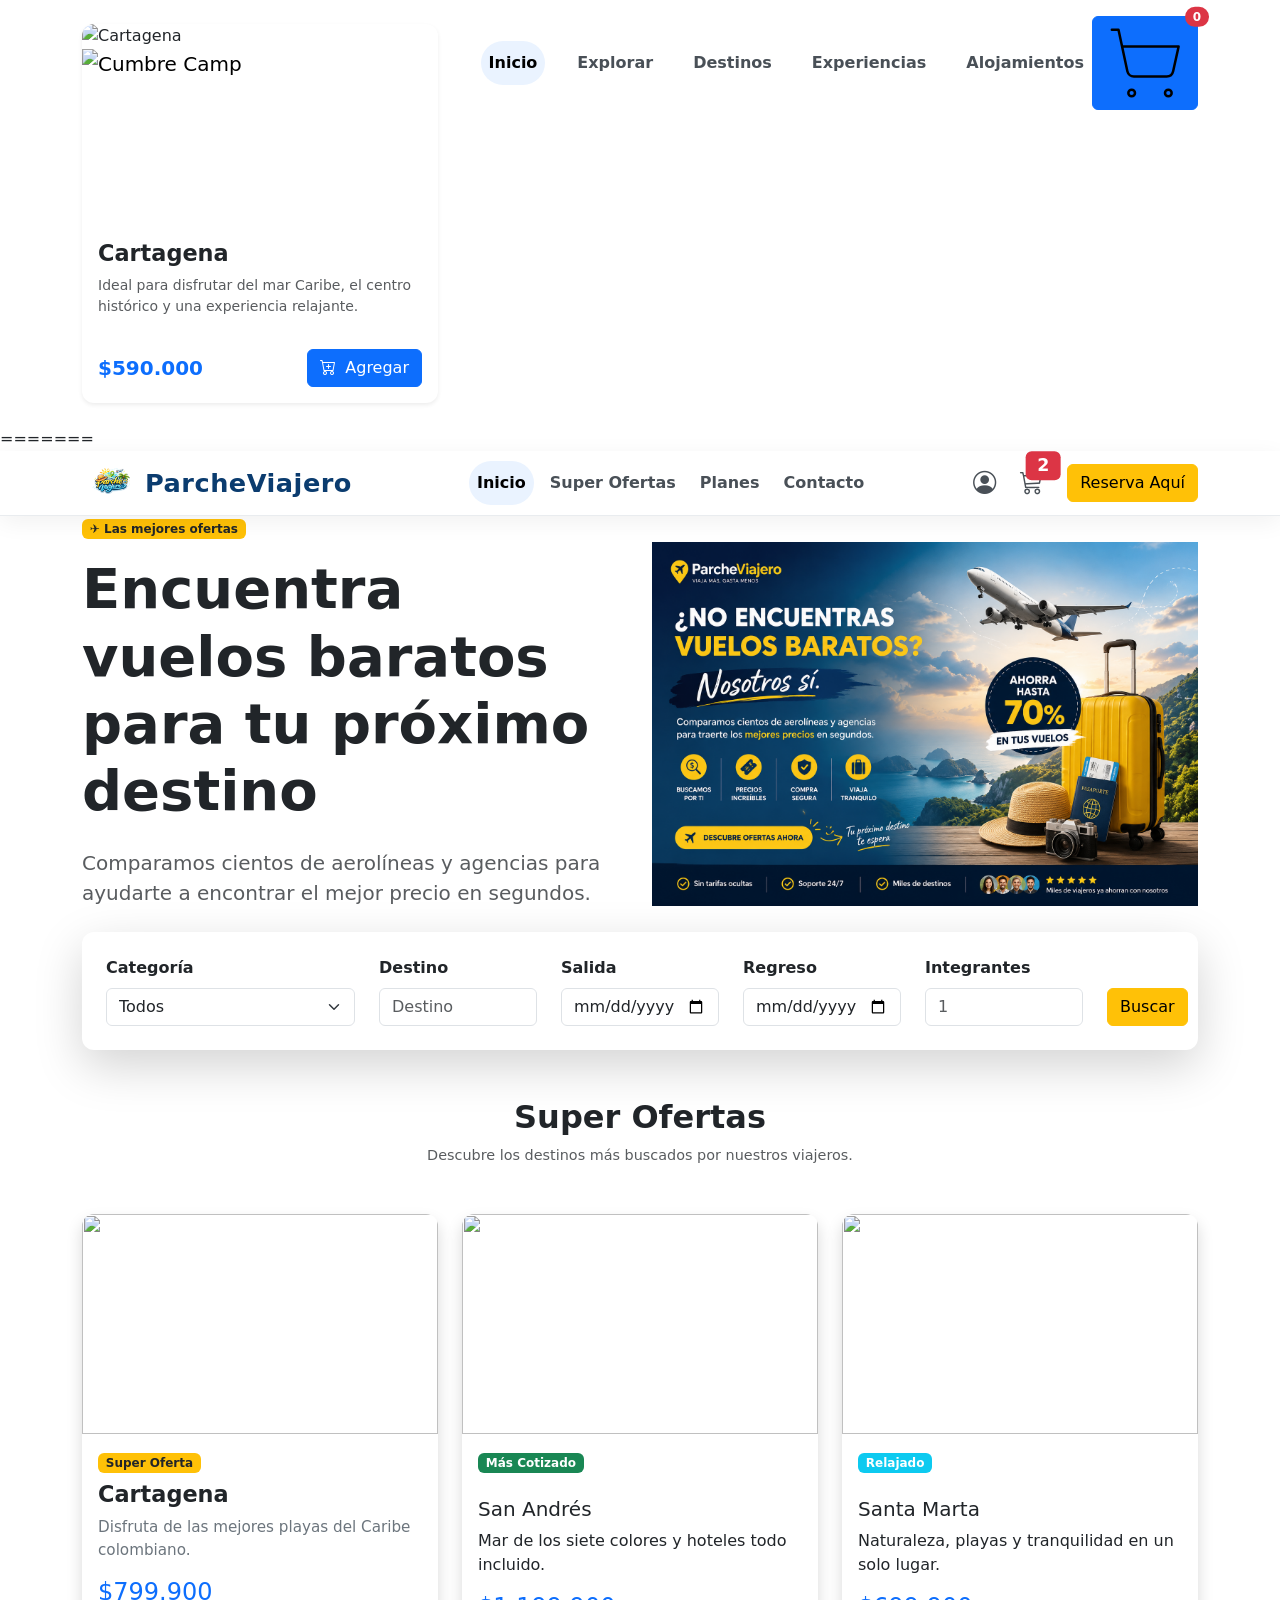
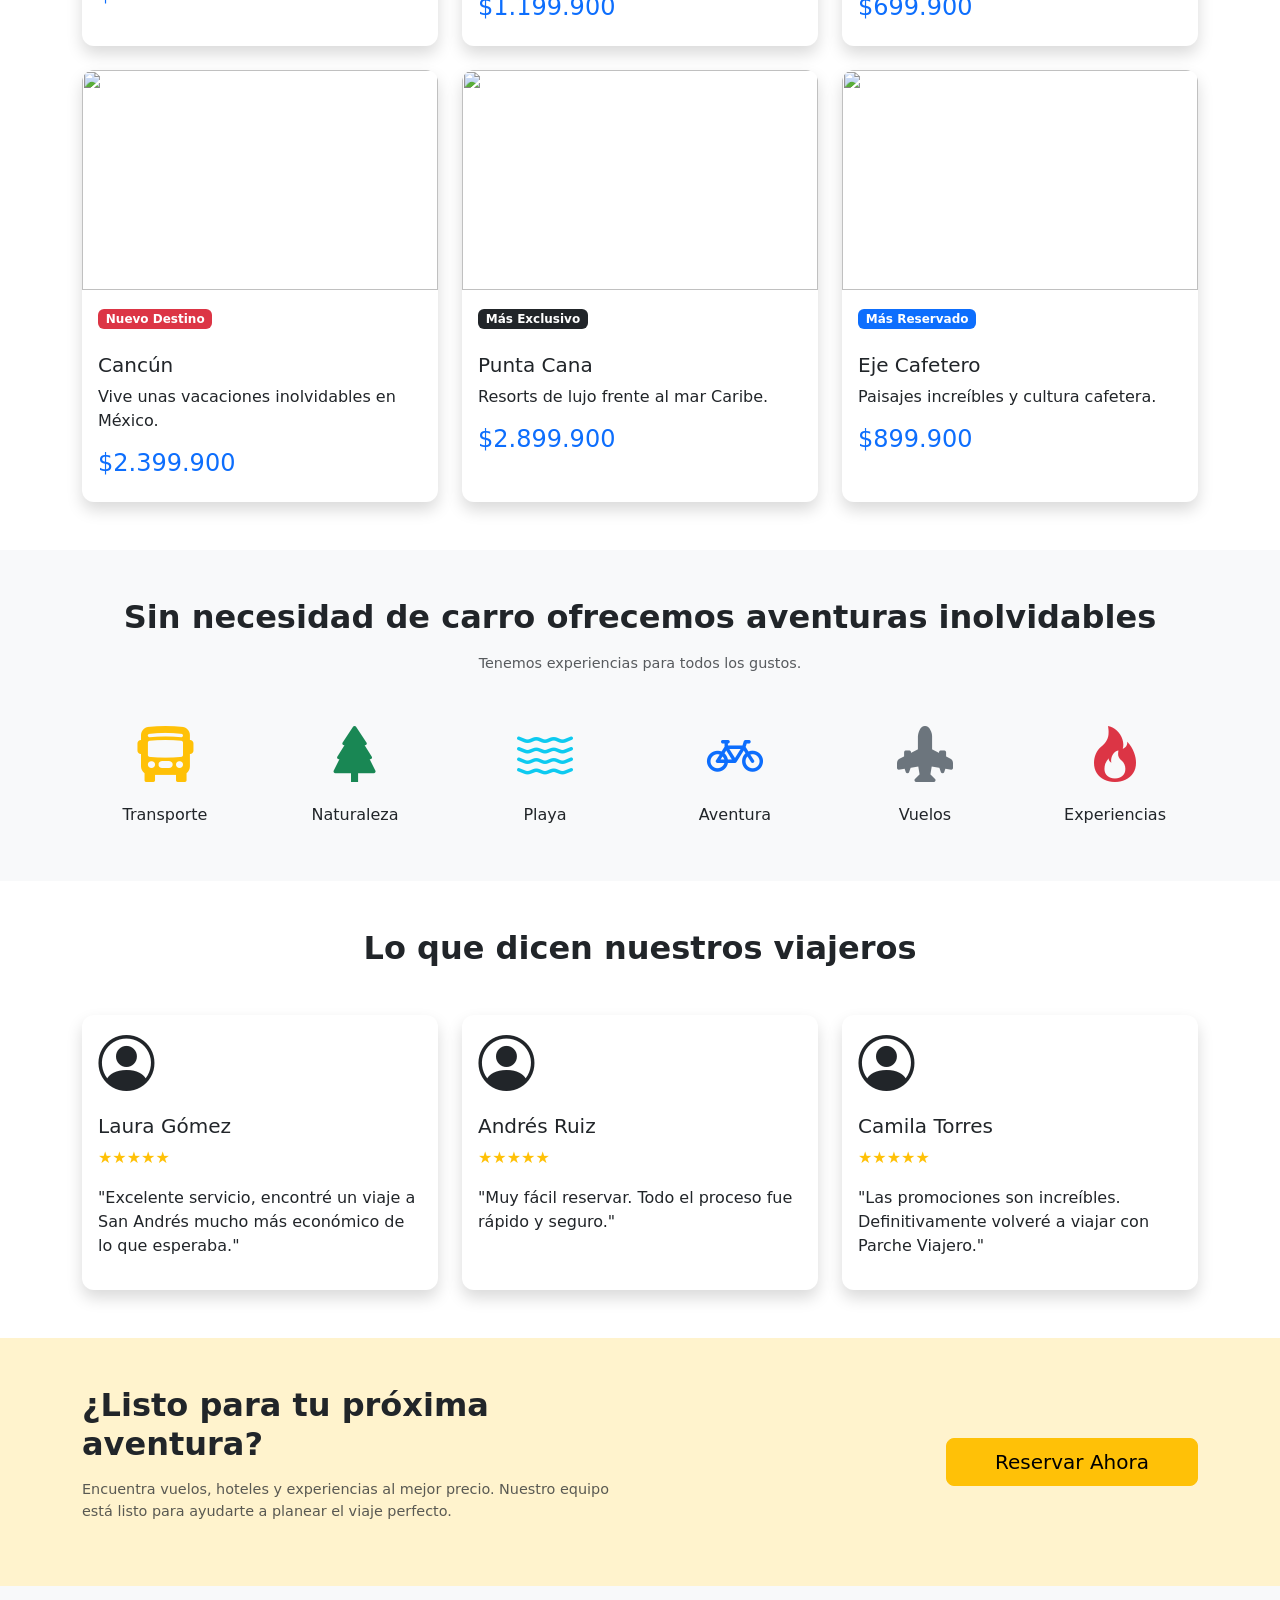
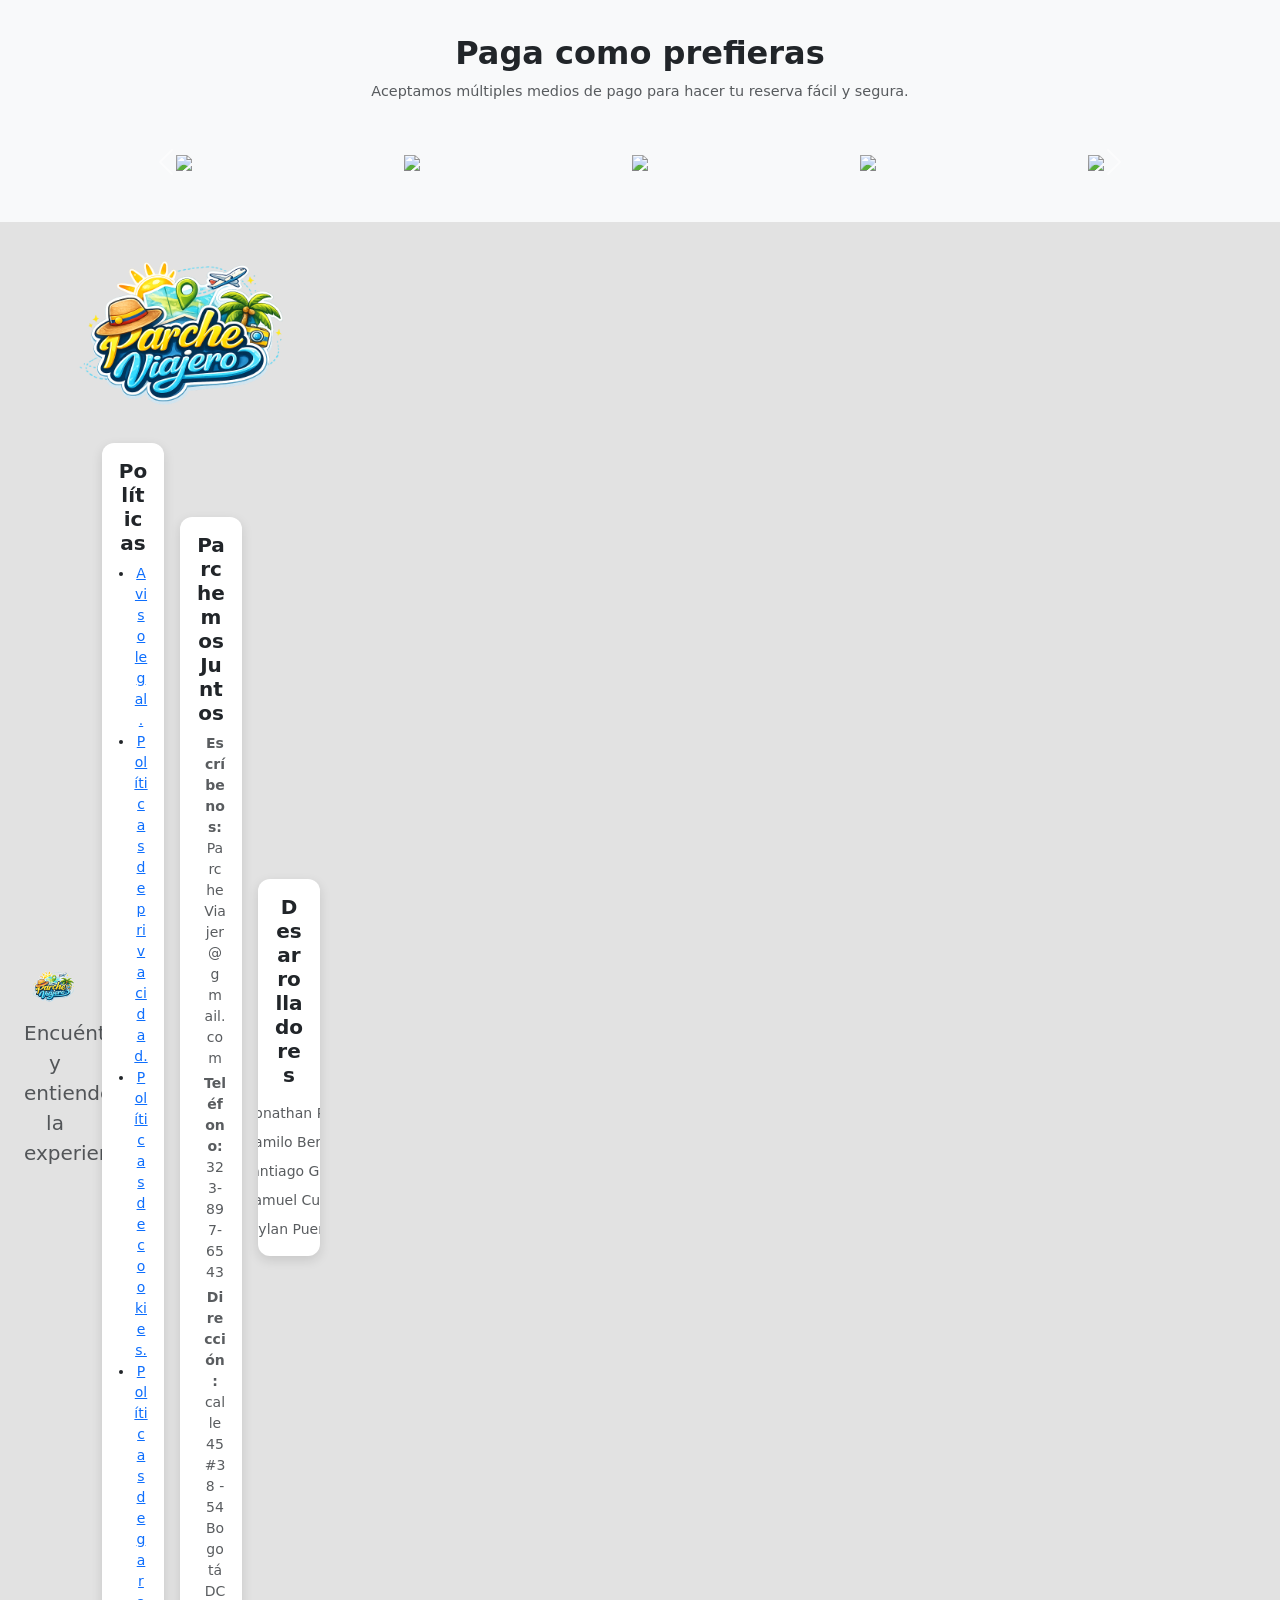
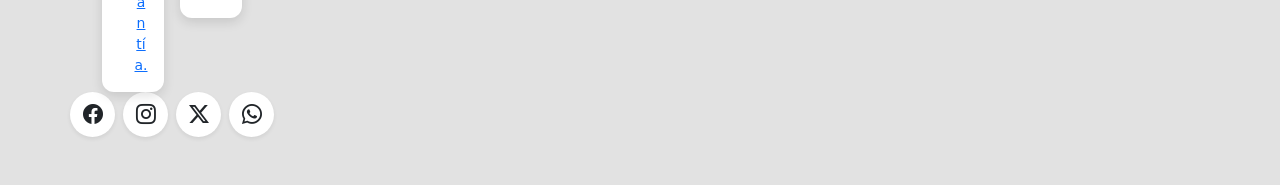
==== commit 5edb31a2: "Merge branch 'main' into feat/carrito-de-compras" ====
--- a/index.html
+++ b/index.html
@@ -7,6 +7,7 @@
     <title>Parche viajero - inicio</title>
     <link rel="stylesheet" href="./css/styles.css">
     <link rel="stylesheet" href="./css/navbar.css">
+    <link rel="stylesheet" href="./css/footer.css">
     <link href="https://cdn.jsdelivr.net/npm/bootstrap@5.3.3/dist/css/bootstrap.min.css" rel="stylesheet">
     <link rel="stylesheet" href="https://cdn.jsdelivr.net/npm/bootstrap-icons@1.13.1/font/bootstrap-icons.min.css">
     <link
@@ -169,4 +170,818 @@
     <script src="https://cdn.jsdelivr.net/npm/bootstrap@5.3.3/dist/js/bootstrap.bundle.min.js"></script>
 </body>
 
+=======
+
+    <!-- ================= NAVBAR ================= -->
+
+    <nav class="navbar navbar-expand-lg navbar-custom sticky-top">
+
+    <div class="container">
+
+        <!-- Logo -->
+
+        <a class="navbar-brand d-flex align-items-center" href="index.html">
+
+            <img src="assets/parche viajero.svg"
+                alt="Parche Viajero"
+                class="logo me-2">
+
+            <span class="logo-text">
+                ParcheViajero
+            </span>
+
+        </a>
+
+        <button class="navbar-toggler"
+            type="button"
+            data-bs-toggle="collapse"
+            data-bs-target="#menu">
+
+            <span class="navbar-toggler-icon"></span>
+
+        </button>
+
+        <div class="collapse navbar-collapse" id="menu">
+
+            <ul class="navbar-nav mx-auto">
+
+                <li class="nav-item">
+                    <a class="nav-link active" href="index.html">
+                        Inicio
+                    </a>
+                </li>
+
+                <li class="nav-item">
+                    <a class="nav-link" href="#">
+                        Super Ofertas
+                    </a>
+                </li>
+
+                <li class="nav-item">
+                    <a class="nav-link" href="#">
+                        Planes
+                    </a>
+                </li>
+
+                <li class="nav-item">
+                    <a class="nav-link" href="contacto.html">
+                        Contacto
+                    </a>
+                </li>
+
+            </ul>
+
+            <div class="d-flex align-items-center">
+
+                <a href="#" class="icon-navbar me-4">
+
+                    <i class="bi bi-person-circle"></i>
+
+                </a>
+
+                <a href="#" class="icon-navbar position-relative me-4">
+
+                    <i class="bi bi-cart3"></i>
+
+                    <span class="badge bg-danger position-absolute top-0 start-100 translate-middle">
+                        2
+                    </span>
+
+                </a>
+
+                <a href="#" class="btn btn-warning btn-reserva">
+
+                    Reserva Aquí
+
+                </a>
+
+            </div>
+
+        </div>
+
+    </div>
+
+</nav>
+    <!-- ================= NAVBAR ================= -->
+
+    <!-- ================= HERO ================= -->
+
+
+
+    <div class="container">
+
+        <div class="row align-items-center">
+
+            <div class="col-lg-6">
+
+                <span class="badge bg-warning text-dark mb-3">
+                    ✈️ Las mejores ofertas
+                </span>
+
+                <h1 class="display-4 fw-bold">
+                    Encuentra vuelos baratos para tu próximo destino
+                </h1>
+
+                <p class="lead text-muted my-4">
+                    Comparamos cientos de aerolíneas y agencias para ayudarte
+                    a encontrar el mejor precio en segundos.
+                </p>
+
+            </div>
+
+            <div class="col-lg-6 text-center">
+
+                <img src="assets/banner.png" class="img-fluid hero-img" alt="Banner">
+
+            </div>
+
+        </div>
+
+    </div>
+
+    </section>
+    <!-- ================= HERO ================= -->
+
+    <!-- ================= BUSCADOR ================= -->
+
+    <section class="search-section">
+
+        <div class="container">
+
+            <div class="card shadow-lg border-0 p-4">
+
+                <div class="row gy-3 align-items-end">
+
+                    <!-- Filtros -->
+
+                    <div class="col-lg-3">
+
+                        <label class="form-label fw-bold">
+
+                            Categoría
+
+                        </label>
+
+                        <select class="form-select">
+
+                            <option>Todos</option>
+                            <option>Playa</option>
+                            <option>Montaña</option>
+                            <option>Nacional</option>
+                            <option>Internacional</option>
+
+                        </select>
+
+                    </div>
+
+                    <!-- Destino -->
+
+                    <div class="col-lg-2">
+
+                        <label class="form-label fw-bold">
+
+                            Destino
+
+                        </label>
+
+                        <input type="text" class="form-control" placeholder="Destino">
+
+                    </div>
+
+                    <!-- Salida -->
+
+                    <div class="col-lg-2">
+
+                        <label class="form-label fw-bold">
+
+                            Salida
+
+                        </label>
+
+                        <input type="date" class="form-control">
+
+                    </div>
+
+                    <!-- Regreso -->
+
+                    <div class="col-lg-2">
+
+                        <label class="form-label fw-bold">
+
+                            Regreso
+
+                        </label>
+
+                        <input type="date" class="form-control">
+
+                    </div>
+
+                    <!-- Integrantes -->
+
+                    <div class="col-lg-2">
+
+                        <label class="form-label fw-bold">
+
+                            Integrantes
+
+                        </label>
+
+                        <input type="number" class="form-control" placeholder="1">
+
+                    </div>
+
+                    <!-- Botón -->
+
+                    <div class="col-lg-1 d-grid">
+
+                        <button class="btn btn-warning">
+
+                            Buscar
+
+                        </button>
+
+                    </div>
+
+                </div>
+
+            </div>
+
+        </div>
+
+    </section>
+    <!-- ================= BUSCADOR ================= -->
+
+
+
+    <!-- ================= SUPER OFERTAS ================= -->
+
+    <section class="py-5" id="ofertas">
+
+        <div class="container">
+
+            <div class="text-center mb-5">
+
+                <h2 class="fw-bold">Super Ofertas</h2>
+
+                <p class="text-muted">Descubre los destinos más buscados por nuestros viajeros.</p>
+
+            </div>
+
+            <div class="row g-4">
+
+                <!-- Card 1 -->
+
+                <div class="col-lg-4 col-md-6">
+
+                    <div class="card h-100 shadow border-0">
+
+                        <img src="assets/images/oferta1.jpg" class="card-img-top">
+
+                        <div class="card-body">
+
+                            <span class="badge bg-warning text-dark mb-2">Super Oferta</span>
+
+                            <h5 class="card-title"> Cartagena</h5>
+
+                            <p class="card-text">Disfruta de las mejores playas del Caribe colombiano.</p>
+
+                            <h4 class="text-primary">$799.900</h4>
+
+                        </div>
+
+                    </div>
+
+                </div>
+
+                <!-- Card 2 -->
+
+                <div class="col-lg-4 col-md-6">
+
+                    <div class="card h-100 shadow border-0">
+
+                        <img src="assets/images/oferta2.jpg" class="card-img-top">
+
+                        <div class="card-body">
+
+                            <span class="badge bg-success"> Más Cotizado</span>
+
+                            <h5 class="mt-2">San Andrés</h5>
+
+                            <p>Mar de los siete colores y hoteles todo incluido.</p>
+
+                            <h4 class="text-primary">$1.199.900</h4>
+
+                        </div>
+
+                    </div>
+
+                </div>
+
+                <!-- Card 3 -->
+
+                <div class="col-lg-4 col-md-6">
+
+                    <div class="card h-100 shadow border-0">
+
+                        <img src="assets/images/oferta3.jpg" class="card-img-top">
+
+                        <div class="card-body">
+
+                            <span class="badge bg-info"> Relajado</span>
+
+                            <h5 class="mt-2"> Santa Marta</h5>
+
+                            <p> Naturaleza, playas y tranquilidad en un solo lugar.</p>
+
+                            <h4 class="text-primary">$699.900</h4>
+
+                        </div>
+
+                    </div>
+
+                </div>
+
+                <!-- Card 4 -->
+
+                <div class="col-lg-4 col-md-6">
+
+                    <div class="card h-100 shadow border-0">
+
+                        <img src="assets/images/oferta4.jpg" class="card-img-top">
+
+                        <div class="card-body">
+
+                            <span class="badge bg-danger"> Nuevo Destino </span>
+
+                            <h5 class="mt-2"> Cancún</h5>
+
+                            <p> Vive unas vacaciones inolvidables en México.</p>
+
+                            <h4 class="text-primary">
+                                $2.399.900
+                            </h4>
+
+                        </div>
+
+                    </div>
+
+                </div>
+
+                <!-- Card 5 -->
+
+                <div class="col-lg-4 col-md-6">
+
+                    <div class="card h-100 shadow border-0">
+
+                        <img src="assets/images/oferta5.jpg" class="card-img-top">
+
+                        <div class="card-body">
+
+                            <span class="badge bg-dark">Más Exclusivo </span>
+
+                            <h5 class="mt-2">
+                                Punta Cana</h5>
+
+                            <p> Resorts de lujo frente al mar Caribe.</p>
+
+                            <h4 class="text-primary">$2.899.900</h4>
+
+                        </div>
+
+                    </div>
+
+                </div>
+
+                <!-- Card 6 -->
+
+                <div class="col-lg-4 col-md-6">
+
+                    <div class="card h-100 shadow border-0">
+
+                        <img src="assets/images/oferta6.jpg" class="card-img-top">
+
+                        <div class="card-body">
+
+                            <span class="badge bg-primary"> Más Reservado </span>
+
+                            <h5 class="mt-2">Eje Cafetero</h5>
+
+                            <p>Paisajes increíbles y cultura cafetera.</p>
+
+                            <h4 class="text-primary">$899.900</h4>
+
+                        </div>
+
+                    </div>
+
+                </div>
+
+            </div>
+
+        </div>
+
+    </section>
+    <!-- ================= SUPER OFERTAS ================= -->
+
+    <!-- ================= EXPERIENCIAS ================= -->
+
+    <section class="py-5 bg-light">
+
+        <div class="container">
+
+            <div class="text-center">
+
+                <h2 class="fw-bold mb-3">
+                    Sin necesidad de carro ofrecemos aventuras inolvidables
+                </h2>
+
+                <p class="text-muted mb-5">
+                    Tenemos experiencias para todos los gustos.
+                </p>
+
+            </div>
+
+            <div class="row text-center g-4">
+
+                <div class="col">
+                    <i class="bi bi-bus-front-fill display-4 text-warning"></i>
+                    <h6 class="mt-3">Transporte</h6>
+                </div>
+
+                <div class="col">
+                    <i class="bi bi-tree-fill display-4 text-success"></i>
+                    <h6 class="mt-3">Naturaleza</h6>
+                </div>
+
+                <div class="col">
+                    <i class="bi bi-water display-4 text-info"></i>
+                    <h6 class="mt-3">Playa</h6>
+                </div>
+
+                <div class="col">
+                    <i class="bi bi-bicycle display-4 text-primary"></i>
+                    <h6 class="mt-3">Aventura</h6>
+                </div>
+
+                <div class="col">
+                    <i class="bi bi-airplane-engines-fill display-4 text-secondary"></i>
+                    <h6 class="mt-3">Vuelos</h6>
+                </div>
+
+                <div class="col">
+                    <i class="bi bi-fire display-4 text-danger"></i>
+                    <h6 class="mt-3">Experiencias</h6>
+                </div>
+
+            </div>
+
+        </div>
+
+    </section>
+    <!-- ================= EXPERIENCIAS ================= -->
+
+
+    <!-- ================= TESTIMONIOS ================= -->
+
+    <section class="py-5">
+
+        <div class="container">
+
+            <div class="text-center mb-5">
+
+                <h2 class="fw-bold">Lo que dicen nuestros viajeros</h2>
+
+            </div>
+
+            <div class="row g-4">
+
+                <div class="col-lg-4">
+
+                    <div class="card shadow border-0 h-100">
+
+                        <div class="card-body">
+
+                            <i class="bi bi-person-circle display-4"></i>
+
+                            <h5 class="mt-3">Laura Gómez</h5>
+
+                            <p class="text-warning">★★★★★</p>
+
+                            <p>"Excelente servicio, encontré un viaje a San Andrés mucho más económico de lo que
+                                esperaba."</p>
+
+                        </div>
+
+                    </div>
+
+                </div>
+
+                <div class="col-lg-4">
+
+                    <div class="card shadow border-0 h-100">
+
+                        <div class="card-body">
+
+                            <i class="bi bi-person-circle display-4"></i>
+
+                            <h5 class="mt-3">Andrés Ruiz</h5>
+
+                            <p class="text-warning">★★★★★</p>
+
+                            <p>"Muy fácil reservar. Todo el proceso fue rápido y seguro."</p>
+
+                        </div>
+
+                    </div>
+
+                </div>
+
+                <div class="col-lg-4">
+
+                    <div class="card shadow border-0 h-100">
+
+                        <div class="card-body">
+
+                            <i class="bi bi-person-circle display-4"></i>
+
+                            <h5 class="mt-3">
+                                Camila Torres
+                            </h5>
+
+                            <p class="text-warning">
+                                ★★★★★
+                            </p>
+
+                            <p>
+                                "Las promociones son increíbles. Definitivamente volveré a viajar con Parche Viajero."
+                            </p>
+
+                        </div>
+
+                    </div>
+
+                </div>
+
+            </div>
+
+        </div>
+
+    </section>
+    <!-- ================= TESTIMONIOS ================= -->
+
+
+    <!-- ================= CONTACTO ================= --> <!-- este apartado esta redirigir a la persona a la reserva-->
+
+    <section class="py-5 bg-warning-subtle">
+
+        <div class="container">
+
+            <div class="row align-items-center">
+
+                <div class="col-lg-6">
+
+                    <h2 class="fw-bold">
+                        ¿Listo para tu próxima aventura?
+                    </h2>
+
+                    <p class="text-muted mt-3">
+                        Encuentra vuelos, hoteles y experiencias al mejor precio.
+                        Nuestro equipo está listo para ayudarte a planear el viaje perfecto.
+                    </p>
+
+                </div>
+
+                <div class="col-lg-6 text-lg-end mt-4 mt-lg-0">
+
+                    <a href="#" class="btn btn-warning btn-lg px-5">
+                        Reservar Ahora
+                    </a>
+
+                </div>
+
+            </div>
+
+        </div>
+
+    </section>
+    <!-- ================= CONTACTO ================= -->
+
+    <!-- ===================== MEDIOS DE PAGO ===================== -->
+
+    <section class="py-5 bg-light">
+
+        <div class="container">
+
+            <div class="text-center mb-5">
+
+                <h2 class="fw-bold">
+                    Paga como prefieras
+                </h2>
+
+                <p class="text-muted">
+                    Aceptamos múltiples medios de pago para hacer tu reserva fácil y segura.
+                </p>
+
+            </div>
+
+            <div id="paymentCarousel" class="carousel slide" data-bs-ride="carousel">
+
+                <div class="carousel-inner">
+
+                    <!-- Slide 1 -->
+
+                    <div class="carousel-item active">
+
+                        <div class="row justify-content-center align-items-center text-center">
+
+                            <div class="col">
+                                <img src="assets/images/payments/visa.png" class="payment-logo">
+                            </div>
+
+                            <div class="col">
+                                <img src="assets/images/payments/mastercard.png" class="payment-logo">
+                            </div>
+
+                            <div class="col">
+                                <img src="assets/images/payments/amex.png" class="payment-logo">
+                            </div>
+
+                            <div class="col">
+                                <img src="assets/images/payments/nequi.png" class="payment-logo">
+                            </div>
+
+                            <div class="col">
+                                <img src="assets/images/payments/daviplata.png" class="payment-logo">
+                            </div>
+
+                        </div>
+
+                    </div>
+
+                    <!-- Slide 2 -->
+
+                    <div class="carousel-item">
+
+                        <div class="row justify-content-center align-items-center text-center">
+
+                            <div class="col">
+                                <img src="assets/images/payments/pse.png" class="payment-logo">
+                            </div>
+
+                            <div class="col">
+                                <img src="assets/images/payments/paypal.png" class="payment-logo">
+                            </div>
+
+                            <div class="col">
+                                <img src="assets/images/payments/applepay.png" class="payment-logo">
+                            </div>
+
+                            <div class="col">
+                                <img src="assets/images/payments/googlepay.png" class="payment-logo">
+                            </div>
+
+                            <div class="col">
+                                <img src="assets/images/payments/mercadopago.png" class="payment-logo">
+                            </div>
+
+                        </div>
+
+                    </div>
+
+                </div>
+
+                <button class="carousel-control-prev" type="button" data-bs-target="#paymentCarousel"
+                    data-bs-slide="prev">
+
+                    <span class="carousel-control-prev-icon"></span>
+
+                </button>
+
+                <button class="carousel-control-next" type="button" data-bs-target="#paymentCarousel"
+                    data-bs-slide="next">
+
+                    <span class="carousel-control-next-icon"></span>
+
+                </button>
+
+            </div>
+
+        </div>
+
+    </section>
+
+
+    <!-- ================= FOOTER ================= -->
+
+    <footer class="footer-container py-4">
+        <div class="container-fluid px-4">
+            <div class="row align-items-center g-3 mb-4">
+                <!--Imagen Parcheviajero-->
+                <div
+                    class="col-xl-3 col-lg-3 col-md-6 d-flex flex-column justify-content-center align-items-center text-center h-100">
+                    <img src="../assets/parcheviajero.png" alt="Parche Viajero" class="img-fluid"
+                        style="max-height: 250px;">
+            <div class="row align-items-center g-3">
+                <!--Imagen de parcheviajero-->
+                <div class="col-xl-3 col-lg-3 col-md-6 text-center">
+                    <div class="d-flex align-items-center justify-content-center mb-2">
+                        <!--Titulo al lado de la imagen-->
+                        <img src="assets/parche viajero.svg" alt="Parche Viajero" class="img-fluid me-2"
+                            style="max-height: 150px;">
+
+                    </div>
+                    <p class="text-muted fs-5 mb-0">Encuéntranos y entiende la experiencia</p>
+                </div>
+
+                <!-- Políticas -->
+                <div class="col-xl-3 col-lg-3 col-md-6">
+                    <div class="card card-footer-custom p-3 border-0 h-100 text-center">
+                        <h5 class="fw-bold mb-2 text-center">Políticas</h5>
+                        <ul class="list-unstyled small mb-0 ps-3" style="list-style-type: disc;">
+                            <li>
+                                <a href="https://marketing4ecommerce.co/aviso-legal/" target="_blank"
+                                    rel="noopener noreferrer" class="text-secondary-custom">Aviso legal.</a>
+                            </li>
+                            <!--Links de politicas-->
+                            <li>
+                                <a href="https://sedeelectronica.sic.gov.co/politica-de-tratamiento-de-datos-personales"
+                                    target="_blank" rel="noopener noreferrer" class="text-secondary-custom">Políticas de
+                                    privacidad.</a>
+                            </li>
+                            <li>
+                                <a href="https://www.riohacha-laguajira.gov.co/Style%20Library/PDFs/Politicas%20de%20Cookies%20-%20Ley%201581%20de%202012.pdf"
+                                    target="_blank" rel="noopener noreferrer" class="text-secondary-custom">Políticas de
+                                    cookies.</a>
+                            </li>
+                            <li>
+                                <a href="https://www.mincit.gov.co/minindustria/estrategia-transversal/regulacion/proteccion-del-consumidor"
+                                    target="_blank" rel="noopener noreferrer" class="text-secondary-custom">Políticas de
+                                    garantía.</a>
+                            </li>
+                        </ul>
+                    </div>
+                </div>
+
+                <!-- Contacto -->
+                <div class="col-xl-3 col-lg-3 col-md-6">
+                    <div class="card card-footer-custom p-3 border-0 h-100 text-center">
+                        <h5 class="fw-bold mb-2 text-center">Parchemos Juntos</h5>
+                        <div class="small text-muted ps-2">
+                            <p class="mb-1"><strong>Escríbenos:</strong> ParcheViajer@gmail.com</p>
+                            <p class="mb-1"><strong>Teléfono:</strong> 323-897-6543</p>
+                            <p class="mb-0"><strong>Dirección:</strong> calle 45 #38 - 54 Bogotá DC</p>
+                        </div>
+                    </div>
+                </div>
+
+                <!-- Desarrolladores -->
+                <div class="col-xl-3 col-lg-3 col-md-6">
+                    <div class="card card-footer-custom p-3 border-0 h-100 text-center">
+                        <h5 class="fw-bold mb-3 text-dark">Desarrolladores</h5>
+                        <div
+                            class="d-flex flex-row flex-wrap justify-content-center align-items-center gap-2 small text-muted">
+                            <span class="text-nowrap"><i class="bi bi-code-slash text-primary me-1"></i>Jonathan
+                                Paul</span>
+                            <span class="text-nowrap"><i class="bi bi-code-slash text-primary me-1"></i>Camilo
+                                Bermeo</span>
+                            <span class="text-nowrap"><i class="bi bi-code-slash text-primary me-1"></i>Santiago
+                                Garcia</span>
+                            <span class="text-nowrap"><i class="bi bi-code-slash text-primary me-1"></i>Samuel
+                                Cuervo</span>
+                            <span class="text-nowrap"><i class="bi bi-code-slash text-primary me-1"></i>Dylan
+                                Puentes</span>
+                        </div>
+                    </div>
+                </div>
+
+            </div>
+            <div class="row">
+                <div class="col-12 d-flex justify-content-center align-items-center gap-2">
+                    <a href="#"
+                        class="social-circle shadow-sm d-flex align-items-center justify-content-center text-dark text-decoration-none">
+                        <i class="bi bi-facebook fs-5"></i>
+                    </a>
+                    <a href="#"
+                        class="social-circle shadow-sm d-flex align-items-center justify-content-center text-dark text-decoration-none">
+                        <i class="bi bi-instagram fs-5"></i>
+                    </a>
+                    <a href="#"
+                        class="social-circle shadow-sm d-flex align-items-center justify-content-center text-dark text-decoration-none">
+                        <i class="bi bi-twitter-x fs-5"></i>
+                    </a>
+                    <a href="#"
+                        class="social-circle shadow-sm d-flex align-items-center justify-content-center text-dark text-decoration-none">
+                        <i class="bi bi-whatsapp fs-5"></i>
+                    </a>
+                </div>
+            </div>
+
+        </div>
+    </footer>
+    <!-- ================= FOOTER ================= -->
+
+    <!-- Bootstrap JS -->
+    <script src="https://cdn.jsdelivr.net/npm/bootstrap@5.3.3/dist/js/bootstrap.bundle.min.js"></script>
+
+</body>
 </html>
--- a/css/footer.css
+++ b/css/footer.css
@@ -0,0 +1,31 @@
+/*Fondo gris del footer*/
+.footer-container {
+    background-color: #E2E2E2; 
+}
+/*Priorizar el diseño blanco, bordes y sombra a las tarjetas*/
+.card {
+    background-color: var(--surface) !important;
+    border-radius: var(--radius) !important;
+    box-shadow: var(--shadow) !important;
+}
+
+/*Círculos blancos para las redes sociales*/
+.social-circle {
+    width: 45px;
+    height: 45px;
+    background-color: var(--surface);
+    border-radius: 50%;
+    box-shadow: var(--shadow);
+    transition: transform 0.2s ease, background-color 0.2s ease;
+}
+/*Animacion circulos de redes sociales*/
+.social-circle:hover {
+    transform: translateY(-3px);
+    background-color: var(--background);
+}
+
+/*Animacion links de politicas*/
+.text-secondary-custom:hover {
+    color: var(--primary);
+}
+
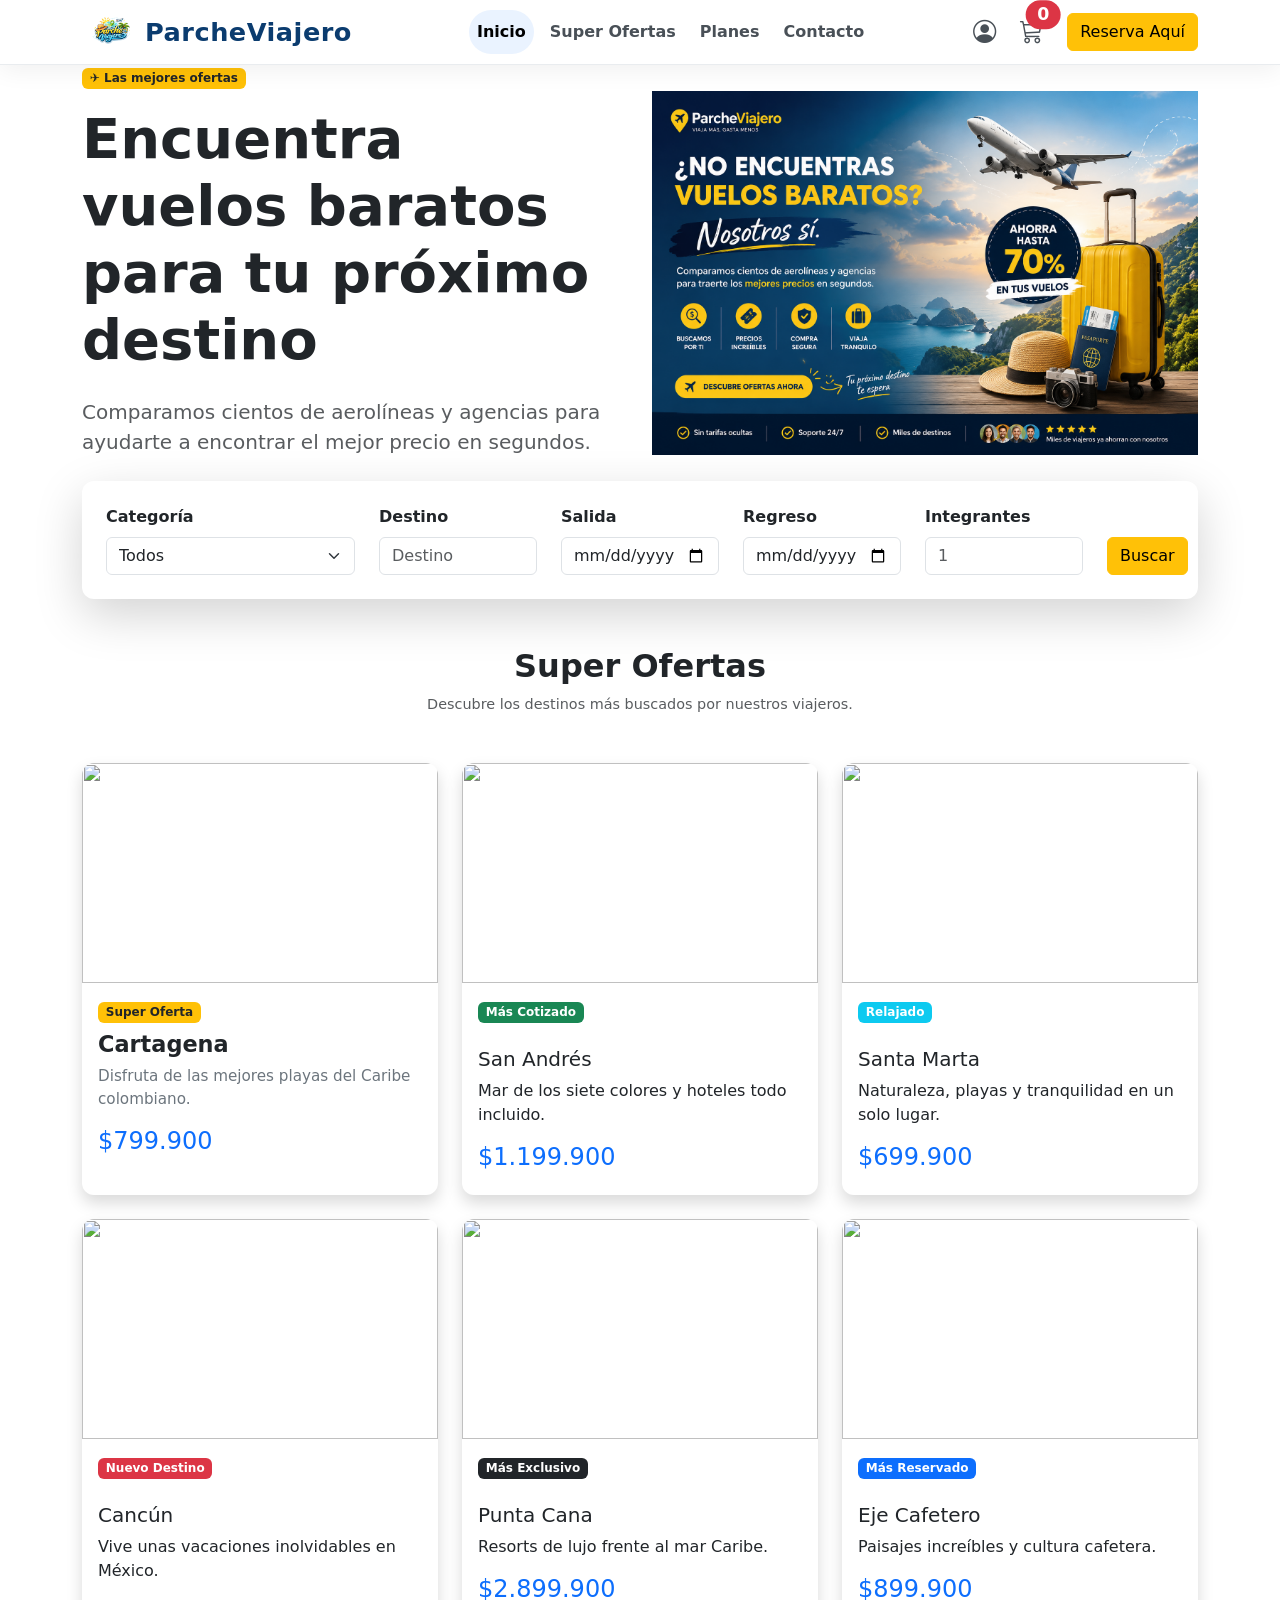
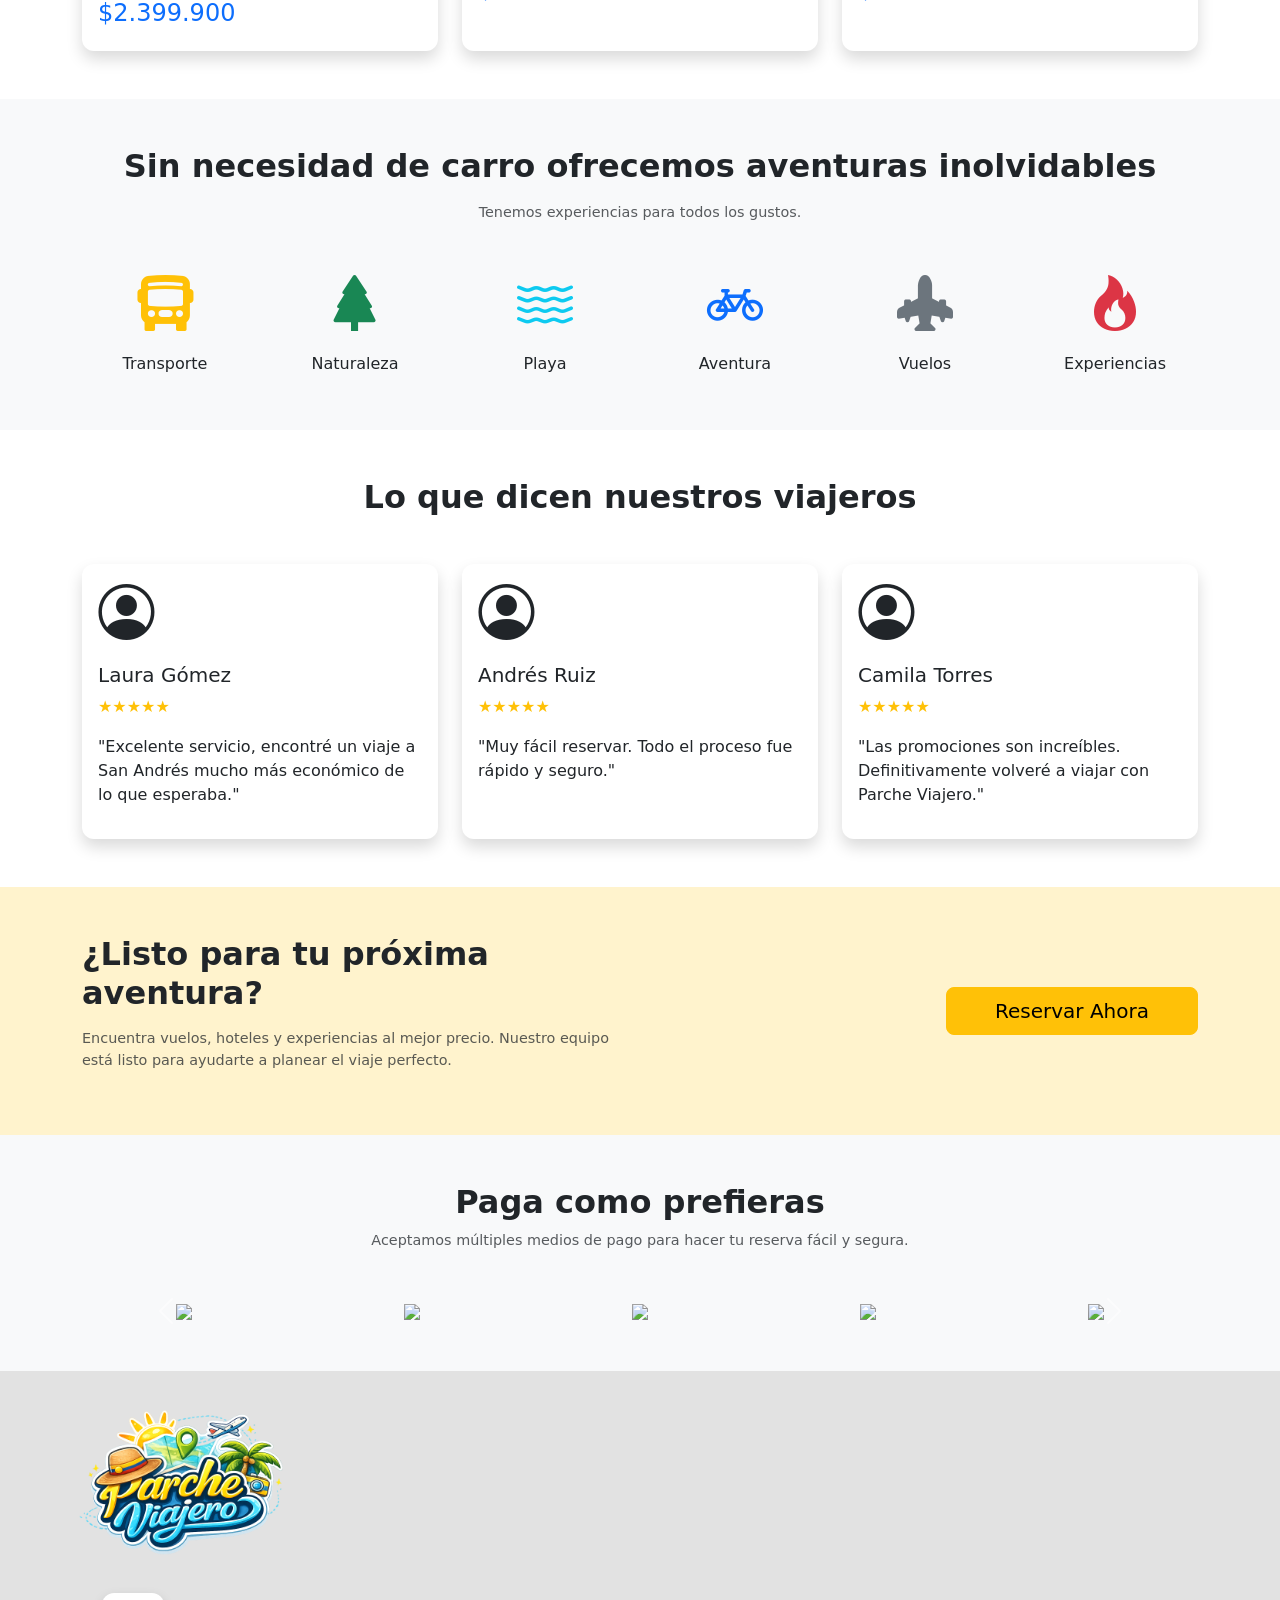
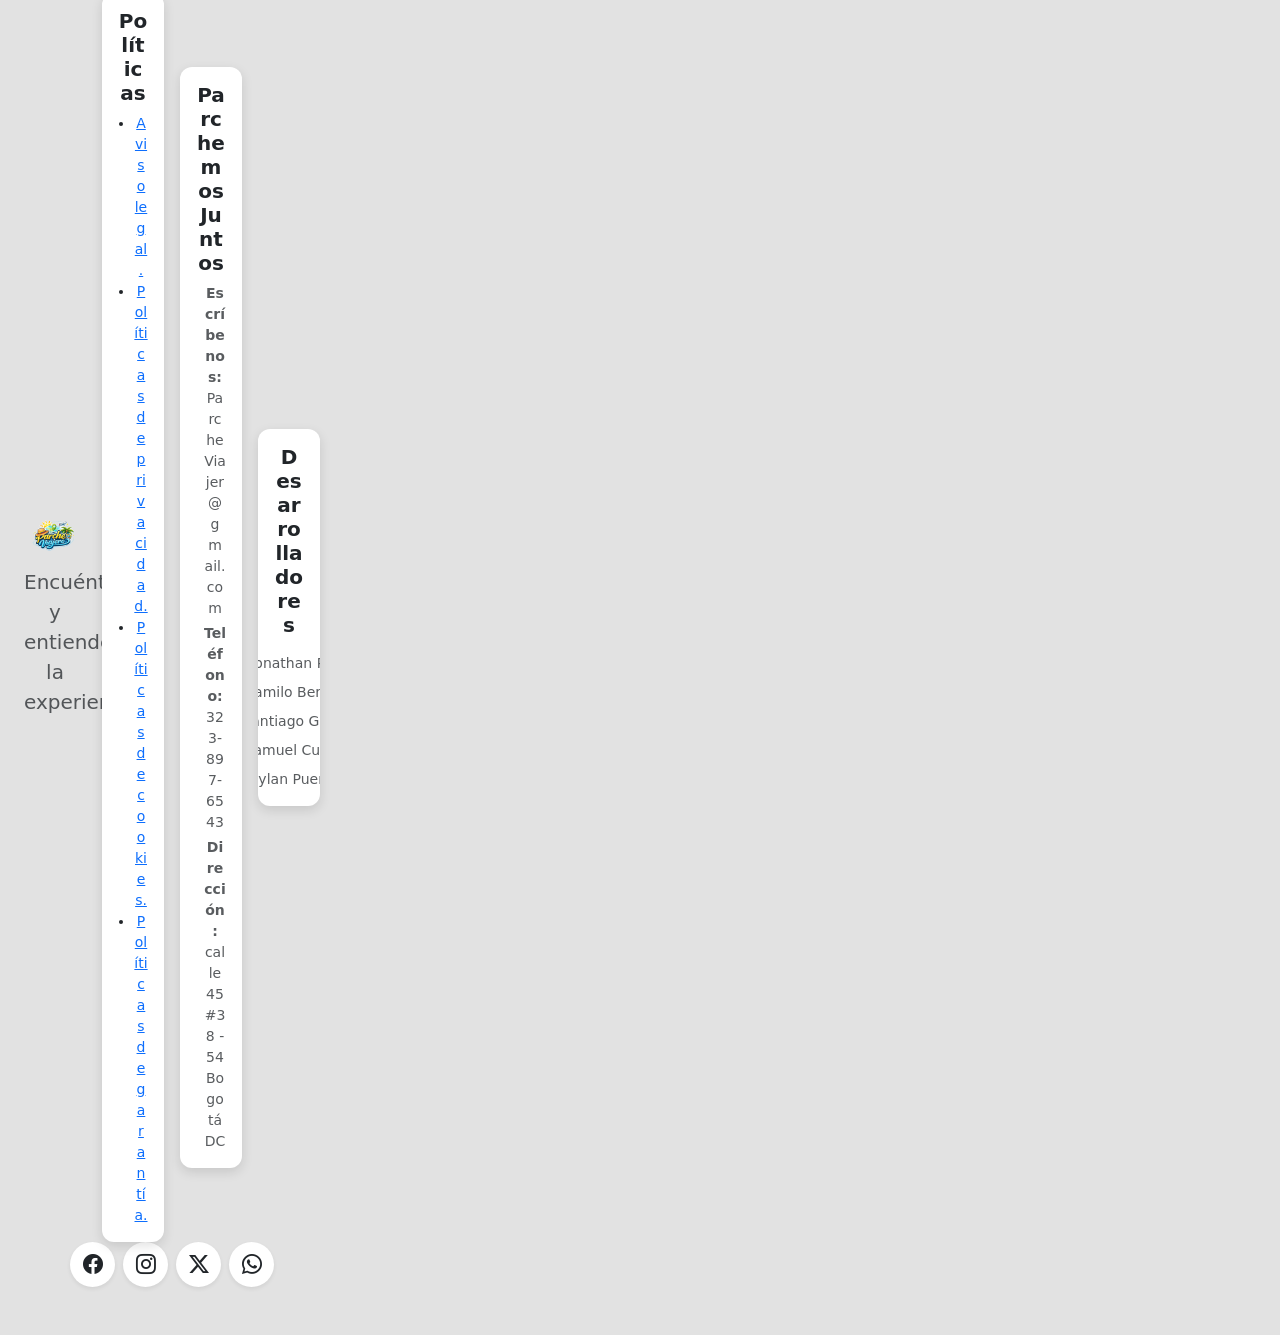
==== commit 2bc09293: "correccion de nacbar en index" ====
--- a/index.html
+++ b/index.html
@@ -15,166 +15,11 @@
         rel="stylesheet">
 </head>
 
-<body>
-    <header>
-        <nav class="navbar navbar-expand-lg fixed-top py-3">
-            <div class="container">
-                <a class="navbar-brand" href="index.html">
-                    <img src="assets/logos/logo.png" alt="Cumbre Camp" class="img-fluid logo">
-                </a>
-                <button class="navbar-toggler border-0 shadow-none" type="button" data-bs-toggle="collapse"
-                    data-bs-target="#menu" aria-controls="menu" aria-expanded="false" aria-label="Abrir menú">
-                    <i class="bi bi-list fs-2"></i>
-                </button>
-                <div class="collapse navbar-collapse justify-content-end" id="menu">
-                    <ul class="navbar-nav align-items-lg-center gap-lg-4">
-                        <li class="nav-item"> <a class="nav-link active" href="#hero"> Inicio </a> </li>
-                        <li class="nav-item"> <a class="nav-link" href="#explorar"> Explorar </a> </li>
-                        <li class="nav-item"> <a class="nav-link" href="#destinos"> Destinos </a> </li>
-                        <li class="nav-item"> <a class="nav-link" href="#experiencias"> Experiencias </a> </li>
-                        <li class="nav-item"> <a class="nav-link" href="#alojamientos"> Alojamientos </a> </li>
-                    </ul>
-                </div>
-                <button class="btn btn-primary position-relative" type="button" data-bs-toggle="offcanvas"
-                    data-bs-target="#sidebar-carrito" aria-controls="sidebar-carrito">
-                    <img src="./assets/shopping-cart.svg" alt="Carrito de reservas">
-                    
-                    <!-- circulo rojo donde van la cantidad de items en el carrito -->
-                    <span id="badge-contador-carrito" class="position-absolute top-0 start-100 translate-middle badge rounded-pill bg-danger">
-                        0
-                        <span class="visually-hidden">Reservas en el carrito</span>
-                    </span>
-                </button>
-            </div>
-        </nav>
-    </header>
-    <!----------------------------------- Sidebard Carrito by Camilo---------------------------------------->
-
-    <div class="offcanvas offcanvas-end" tabindex="-1" id="sidebar-carrito" aria-labelledby="titulo-sidebar-carrito">
-        
-        <!-- ENCABEZADO DEL CARRITO -->
-        <div class="offcanvas-header border-bottom">
-            <h5 class="offcanvas-title fw-bold" id="titulo-sidebar-carrito">
-                Mis Reservas (<span id="texto-cantidad-items">0</span>)
-            </h5>
-            <button type="button" class="btn-close" data-bs-dismiss="offcanvas" aria-label="Cerrar"></button>
-        </div>
-
-        <!-- CUERPO DEL CARRITO (Flexbox vertical para separar la lista del resumen fijo) -->
-        <div class="offcanvas-body d-flex flex-column p-0">
-            
-            <!-- CONTENEDOR DINÁMICO DE ITEMS -->
-            <!-- Aquí JS renderizará la lista de productos/reservas agregadas. Tiene scroll independiente (overflow-y-auto) -->
-            <div id="contenedor-items-carrito" class="flex-grow-1 overflow-y-auto p-3">
-                
-                <!-- PLANTILLA BASE DE UN ITEM (Sirve como referencia visual y para duplicar desde JS) -->
-                <div class="card mb-3 border-0 shadow-sm item-carrito" id="item-reserva-1">
-                    <div class="row g-0 align-items-center">
-                        <!-- Imagen de la experiencia o destino -->
-                        <div class="col-4">
-                            <img src="https://cdn.pixabay.com/photo/2016/11/18/18/39/beach-1836335_1280.jpg"
-                                class="img-fluid rounded-start h-100 object-fit-cover" alt="Parche Barranquilla">
-                        </div>
-                        
-                        <!-- Detalles de la reserva -->
-                        <div class="col-8">
-                            <div class="card-body p-2 position-relative">
-                                <!-- Botón para eliminar esta reserva individual (Con atributo data-id para JS) -->
-                                <button type="button" class="btn-close position-absolute top-0 end-0 m-2 btn-eliminar-item" 
-                                    aria-label="Eliminar reserva" data-id-reserva="1"></button>
-
-                                <h6 class="card-title fw-bold mb-1 pe-4" id="nombre-reserva-1">Parche Barranquilla</h6>
-                                <p class="card-text small text-muted mb-1">
-                                    <i class="bi bi-calendar-event me-1"></i><span id="fecha-reserva-1">15 Ago 2026</span>
-                                </p>
-                                
-                                <div class="d-flex justify-content-between align-items-center mt-2">
-                                    <!-- Control de cantidad de cupos / personas -->
-                                    <div class="input-group input-group-sm w-auto">
-                                        <button class="btn btn-outline-secondary btn-restar-cupo" type="button" data-id-reserva="1">-</button>
-                                        <span class="input-group-text bg-white px-2 fw-semibold" id="cantidad-cupos-1">1</span>
-                                        <button class="btn btn-outline-secondary btn-sumar-cupo" type="button" data-id-reserva="1">+</button>
-                                    </div>
-                                    
-                                    <!-- Subtotal del ítem -->
-                                    <span class="fw-bold text-primary" id="precio-reserva-1">$150.000</span>
-                                </div>
-                            </div>
-                        </div>
-                    </div>
-                </div>
-                <!-- FIN PLANTILLA ITEM -->
-
-            </div>
-
-            <!-- RESUMEN DE COMPRA Y BOTÓN DE PAGO (Fijo en la parte inferior del sidebar) -->
-            <div class="border-top p-3 bg-light shadow-lg">
-                <h6 class="fw-bold mb-3">Resumen de la reserva</h6>
-                
-                <div class="d-flex justify-content-between mb-2">
-                    <span class="text-muted">Subtotal:</span>
-                    <span class="fw-semibold" id="resumen-subtotal">$150.000</span>
-                </div>
-                <div class="d-flex justify-content-between mb-2">
-                    <span class="text-muted">Cargos de servicio (10%):</span>
-                    <span class="fw-semibold" id="resumen-cargos">$15.000</span>
-                </div>
-                
-                <hr class="my-2">
-                
-                <div class="d-flex justify-content-between mb-3 fs-5">
-                    <span class="fw-bold">Total a pagar:</span>
-                    <span class="fw-bold text-success" id="resumen-total">$165.000</span>
-                </div>
-
-                <!-- Botón de Pago de la Reserva -->
-                <button type="button" class="btn btn-primary w-100 py-2 fw-bold text-uppercase" id="boton-pagar-reserva">
-                    <i class="bi bi-credit-card-fill me-2"></i>Proceder al Pago
-                </button>
-            </div>
-
-        </div>
-    </div>
-
-<div class="container my-4">
-    <div class="row">
-        <div class="col-md-4">
-            <div class="card h-100 border-0 shadow-sm">
-                <!-- Imagen del paquete -->
-                <img src="https://cdn.pixabay.com/photo/2016/11/18/18/39/beach-1836335_1280.jpg" 
-                    class="card-img-top object-fit-cover" style="height: 200px;" alt="Cartagena">
-                
-                <div class="card-body d-flex flex-column">
-                    <h5 class="card-title fw-bold">Cartagena</h5>
-                    <p class="card-text text-muted small flex-grow-1">
-                        Ideal para disfrutar del mar Caribe, el centro histórico y una experiencia relajante.
-                    </p>
-                    
-                    <div class="d-flex justify-content-between align-items-center mt-3">
-                        <span class="fs-5 fw-bold text-primary">$590.000</span>
-                        
-                        <!-- Botón para agregar: El data-id="1" coincide con el ID del arreglo "paquetes" -->
-                        <button class="btn btn-primary btn-agregar-carrito" data-id="1">
-                            <i class="bi bi-cart-plus me-1"></i> Agregar
-                        </button>
-                    </div>
-                </div>
-            </div>
-        </div>
-    </div>
-</div>
-
-    <!----------------------------------- Fin Sidebard Carrito by Camilo---------------------------------------->
-    <script src="./js/localstorage.js"></script>
-    <script src="./js/cart.js"></script>
-    <script src="https://cdn.jsdelivr.net/npm/bootstrap@5.3.3/dist/js/bootstrap.bundle.min.js"></script>
-</body>
-
-=======
-
-    <!-- ================= NAVBAR ================= -->
-
-    <nav class="navbar navbar-expand-lg navbar-custom sticky-top">
+
+
+<!-- ================= NAVBAR ================= -->
+
+<nav class="navbar navbar-expand-lg navbar-custom sticky-top">
 
     <div class="container">
 
@@ -182,9 +27,7 @@
 
         <a class="navbar-brand d-flex align-items-center" href="index.html">
 
-            <img src="assets/parche viajero.svg"
-                alt="Parche Viajero"
-                class="logo me-2">
+            <img src="assets/parche viajero.svg" alt="Parche Viajero" class="logo me-2">
 
             <span class="logo-text">
                 ParcheViajero
@@ -192,10 +35,7 @@
 
         </a>
 
-        <button class="navbar-toggler"
-            type="button"
-            data-bs-toggle="collapse"
-            data-bs-target="#menu">
+        <button class="navbar-toggler" type="button" data-bs-toggle="collapse" data-bs-target="#menu">
 
             <span class="navbar-toggler-icon"></span>
 
@@ -239,12 +79,15 @@
 
                 </a>
 
-                <a href="#" class="icon-navbar position-relative me-4">
+                <a href="#" class="icon-navbar position-relative me-4"data-bs-toggle="offcanvas"
+                    data-bs-target="#sidebar-carrito" aria-controls="sidebar-carrito">
 
                     <i class="bi bi-cart3"></i>
 
-                    <span class="badge bg-danger position-absolute top-0 start-100 translate-middle">
-                        2
+                    <span id="badge-contador-carrito"
+                        class="position-absolute top-0 start-100 translate-middle badge rounded-pill bg-danger">
+                        0
+                        <span class="visually-hidden">Reservas en el carrito</span>
                     </span>
 
                 </a>
@@ -262,36 +105,592 @@
     </div>
 
 </nav>
-    <!-- ================= NAVBAR ================= -->
-
-    <!-- ================= HERO ================= -->
-
-
+<!-- ================= NAVBAR ================= -->
+
+<!-- ================= HERO ================= -->
+
+<!----------------------------------- Sidebard Carrito by Camilo---------------------------------------->
+
+<div class="offcanvas offcanvas-end" tabindex="-1" id="sidebar-carrito" aria-labelledby="titulo-sidebar-carrito">
+
+    <!-- ENCABEZADO DEL CARRITO -->
+    <div class="offcanvas-header border-bottom">
+        <h5 class="offcanvas-title fw-bold" id="titulo-sidebar-carrito">
+            Mis Reservas (<span id="texto-cantidad-items">0</span>)
+        </h5>
+        <button type="button" class="btn-close" data-bs-dismiss="offcanvas" aria-label="Cerrar"></button>
+    </div>
+
+    <!-- CUERPO DEL CARRITO (Flexbox vertical para separar la lista del resumen fijo) -->
+    <div class="offcanvas-body d-flex flex-column p-0">
+
+        <!-- CONTENEDOR DINÁMICO DE ITEMS -->
+        <!-- Aquí JS renderizará la lista de productos/reservas agregadas. Tiene scroll independiente (overflow-y-auto) -->
+        <div id="contenedor-items-carrito" class="flex-grow-1 overflow-y-auto p-3">
+
+            <!-- PLANTILLA BASE DE UN ITEM (Sirve como referencia visual y para duplicar desde JS) -->
+            <div class="card mb-3 border-0 shadow-sm item-carrito" id="item-reserva-1">
+                <div class="row g-0 align-items-center">
+                    <!-- Imagen de la experiencia o destino -->
+                    <div class="col-4">
+                        <img src="https://cdn.pixabay.com/photo/2016/11/18/18/39/beach-1836335_1280.jpg"
+                            class="img-fluid rounded-start h-100 object-fit-cover" alt="Parche Barranquilla">
+                    </div>
+
+                    <!-- Detalles de la reserva -->
+                    <div class="col-8">
+                        <div class="card-body p-2 position-relative">
+                            <!-- Botón para eliminar esta reserva individual (Con atributo data-id para JS) -->
+                            <button type="button" class="btn-close position-absolute top-0 end-0 m-2 btn-eliminar-item"
+                                aria-label="Eliminar reserva" data-id-reserva="1"></button>
+
+                            <h6 class="card-title fw-bold mb-1 pe-4" id="nombre-reserva-1">Parche Barranquilla</h6>
+                            <p class="card-text small text-muted mb-1">
+                                <i class="bi bi-calendar-event me-1"></i><span id="fecha-reserva-1">15 Ago 2026</span>
+                            </p>
+
+                            <div class="d-flex justify-content-between align-items-center mt-2">
+                                <!-- Control de cantidad de cupos / personas -->
+                                <div class="input-group input-group-sm w-auto">
+                                    <button class="btn btn-outline-secondary btn-restar-cupo" type="button"
+                                        data-id-reserva="1">-</button>
+                                    <span class="input-group-text bg-white px-2 fw-semibold"
+                                        id="cantidad-cupos-1">1</span>
+                                    <button class="btn btn-outline-secondary btn-sumar-cupo" type="button"
+                                        data-id-reserva="1">+</button>
+                                </div>
+
+                                <!-- Subtotal del ítem -->
+                                <span class="fw-bold text-primary" id="precio-reserva-1">$150.000</span>
+                            </div>
+                        </div>
+                    </div>
+                </div>
+            </div>
+            <!-- FIN PLANTILLA ITEM -->
+
+        </div>
+
+        <!-- RESUMEN DE COMPRA Y BOTÓN DE PAGO (Fijo en la parte inferior del sidebar) -->
+        <div class="border-top p-3 bg-light shadow-lg">
+            <h6 class="fw-bold mb-3">Resumen de la reserva</h6>
+
+            <div class="d-flex justify-content-between mb-2">
+                <span class="text-muted">Subtotal:</span>
+                <span class="fw-semibold" id="resumen-subtotal">$150.000</span>
+            </div>
+            <div class="d-flex justify-content-between mb-2">
+                <span class="text-muted">Cargos de servicio (10%):</span>
+                <span class="fw-semibold" id="resumen-cargos">$15.000</span>
+            </div>
+
+            <hr class="my-2">
+
+            <div class="d-flex justify-content-between mb-3 fs-5">
+                <span class="fw-bold">Total a pagar:</span>
+                <span class="fw-bold text-success" id="resumen-total">$165.000</span>
+            </div>
+
+            <!-- Botón de Pago de la Reserva -->
+            <button type="button" class="btn btn-primary w-100 py-2 fw-bold text-uppercase" id="boton-pagar-reserva">
+                <i class="bi bi-credit-card-fill me-2"></i>Proceder al Pago
+            </button>
+        </div>
+
+    </div>
+</div>
+
+
+<!----------------------------------- Fin Sidebard Carrito by Camilo---------------------------------------->
+
+<div class="container">
+
+    <div class="row align-items-center">
+
+        <div class="col-lg-6">
+
+            <span class="badge bg-warning text-dark mb-3">
+                ✈️ Las mejores ofertas
+            </span>
+
+            <h1 class="display-4 fw-bold">
+                Encuentra vuelos baratos para tu próximo destino
+            </h1>
+
+            <p class="lead text-muted my-4">
+                Comparamos cientos de aerolíneas y agencias para ayudarte
+                a encontrar el mejor precio en segundos.
+            </p>
+
+        </div>
+
+        <div class="col-lg-6 text-center">
+
+            <img src="assets/banner.png" class="img-fluid hero-img" alt="Banner">
+
+        </div>
+
+    </div>
+
+</div>
+
+</section>
+<!-- ================= HERO ================= -->
+
+<!-- ================= BUSCADOR ================= -->
+
+<section class="search-section">
 
     <div class="container">
 
+        <div class="card shadow-lg border-0 p-4">
+
+            <div class="row gy-3 align-items-end">
+
+                <!-- Filtros -->
+
+                <div class="col-lg-3">
+
+                    <label class="form-label fw-bold">
+
+                        Categoría
+
+                    </label>
+
+                    <select class="form-select">
+
+                        <option>Todos</option>
+                        <option>Playa</option>
+                        <option>Montaña</option>
+                        <option>Nacional</option>
+                        <option>Internacional</option>
+
+                    </select>
+
+                </div>
+
+                <!-- Destino -->
+
+                <div class="col-lg-2">
+
+                    <label class="form-label fw-bold">
+
+                        Destino
+
+                    </label>
+
+                    <input type="text" class="form-control" placeholder="Destino">
+
+                </div>
+
+                <!-- Salida -->
+
+                <div class="col-lg-2">
+
+                    <label class="form-label fw-bold">
+
+                        Salida
+
+                    </label>
+
+                    <input type="date" class="form-control">
+
+                </div>
+
+                <!-- Regreso -->
+
+                <div class="col-lg-2">
+
+                    <label class="form-label fw-bold">
+
+                        Regreso
+
+                    </label>
+
+                    <input type="date" class="form-control">
+
+                </div>
+
+                <!-- Integrantes -->
+
+                <div class="col-lg-2">
+
+                    <label class="form-label fw-bold">
+
+                        Integrantes
+
+                    </label>
+
+                    <input type="number" class="form-control" placeholder="1">
+
+                </div>
+
+                <!-- Botón -->
+
+                <div class="col-lg-1 d-grid">
+
+                    <button class="btn btn-warning">
+
+                        Buscar
+
+                    </button>
+
+                </div>
+
+            </div>
+
+        </div>
+
+    </div>
+
+</section>
+<!-- ================= BUSCADOR ================= -->
+
+
+
+<!-- ================= SUPER OFERTAS ================= -->
+
+<section class="py-5" id="ofertas">
+
+    <div class="container">
+
+        <div class="text-center mb-5">
+
+            <h2 class="fw-bold">Super Ofertas</h2>
+
+            <p class="text-muted">Descubre los destinos más buscados por nuestros viajeros.</p>
+
+        </div>
+
+        <div class="row g-4">
+
+            <!-- Card 1 -->
+
+            <div class="col-lg-4 col-md-6">
+
+                <div class="card h-100 shadow border-0">
+
+                    <img src="assets/images/oferta1.jpg" class="card-img-top">
+
+                    <div class="card-body">
+
+                        <span class="badge bg-warning text-dark mb-2">Super Oferta</span>
+
+                        <h5 class="card-title"> Cartagena</h5>
+
+                        <p class="card-text">Disfruta de las mejores playas del Caribe colombiano.</p>
+
+                        <h4 class="text-primary">$799.900</h4>
+
+                    </div>
+
+                </div>
+
+            </div>
+
+            <!-- Card 2 -->
+
+            <div class="col-lg-4 col-md-6">
+
+                <div class="card h-100 shadow border-0">
+
+                    <img src="assets/images/oferta2.jpg" class="card-img-top">
+
+                    <div class="card-body">
+
+                        <span class="badge bg-success"> Más Cotizado</span>
+
+                        <h5 class="mt-2">San Andrés</h5>
+
+                        <p>Mar de los siete colores y hoteles todo incluido.</p>
+
+                        <h4 class="text-primary">$1.199.900</h4>
+
+                    </div>
+
+                </div>
+
+            </div>
+
+            <!-- Card 3 -->
+
+            <div class="col-lg-4 col-md-6">
+
+                <div class="card h-100 shadow border-0">
+
+                    <img src="assets/images/oferta3.jpg" class="card-img-top">
+
+                    <div class="card-body">
+
+                        <span class="badge bg-info"> Relajado</span>
+
+                        <h5 class="mt-2"> Santa Marta</h5>
+
+                        <p> Naturaleza, playas y tranquilidad en un solo lugar.</p>
+
+                        <h4 class="text-primary">$699.900</h4>
+
+                    </div>
+
+                </div>
+
+            </div>
+
+            <!-- Card 4 -->
+
+            <div class="col-lg-4 col-md-6">
+
+                <div class="card h-100 shadow border-0">
+
+                    <img src="assets/images/oferta4.jpg" class="card-img-top">
+
+                    <div class="card-body">
+
+                        <span class="badge bg-danger"> Nuevo Destino </span>
+
+                        <h5 class="mt-2"> Cancún</h5>
+
+                        <p> Vive unas vacaciones inolvidables en México.</p>
+
+                        <h4 class="text-primary">
+                            $2.399.900
+                        </h4>
+
+                    </div>
+
+                </div>
+
+            </div>
+
+            <!-- Card 5 -->
+
+            <div class="col-lg-4 col-md-6">
+
+                <div class="card h-100 shadow border-0">
+
+                    <img src="assets/images/oferta5.jpg" class="card-img-top">
+
+                    <div class="card-body">
+
+                        <span class="badge bg-dark">Más Exclusivo </span>
+
+                        <h5 class="mt-2">
+                            Punta Cana</h5>
+
+                        <p> Resorts de lujo frente al mar Caribe.</p>
+
+                        <h4 class="text-primary">$2.899.900</h4>
+
+                    </div>
+
+                </div>
+
+            </div>
+
+            <!-- Card 6 -->
+
+            <div class="col-lg-4 col-md-6">
+
+                <div class="card h-100 shadow border-0">
+
+                    <img src="assets/images/oferta6.jpg" class="card-img-top">
+
+                    <div class="card-body">
+
+                        <span class="badge bg-primary"> Más Reservado </span>
+
+                        <h5 class="mt-2">Eje Cafetero</h5>
+
+                        <p>Paisajes increíbles y cultura cafetera.</p>
+
+                        <h4 class="text-primary">$899.900</h4>
+
+                    </div>
+
+                </div>
+
+            </div>
+
+        </div>
+
+    </div>
+
+</section>
+<!-- ================= SUPER OFERTAS ================= -->
+
+<!-- ================= EXPERIENCIAS ================= -->
+
+<section class="py-5 bg-light">
+
+    <div class="container">
+
+        <div class="text-center">
+
+            <h2 class="fw-bold mb-3">
+                Sin necesidad de carro ofrecemos aventuras inolvidables
+            </h2>
+
+            <p class="text-muted mb-5">
+                Tenemos experiencias para todos los gustos.
+            </p>
+
+        </div>
+
+        <div class="row text-center g-4">
+
+            <div class="col">
+                <i class="bi bi-bus-front-fill display-4 text-warning"></i>
+                <h6 class="mt-3">Transporte</h6>
+            </div>
+
+            <div class="col">
+                <i class="bi bi-tree-fill display-4 text-success"></i>
+                <h6 class="mt-3">Naturaleza</h6>
+            </div>
+
+            <div class="col">
+                <i class="bi bi-water display-4 text-info"></i>
+                <h6 class="mt-3">Playa</h6>
+            </div>
+
+            <div class="col">
+                <i class="bi bi-bicycle display-4 text-primary"></i>
+                <h6 class="mt-3">Aventura</h6>
+            </div>
+
+            <div class="col">
+                <i class="bi bi-airplane-engines-fill display-4 text-secondary"></i>
+                <h6 class="mt-3">Vuelos</h6>
+            </div>
+
+            <div class="col">
+                <i class="bi bi-fire display-4 text-danger"></i>
+                <h6 class="mt-3">Experiencias</h6>
+            </div>
+
+        </div>
+
+    </div>
+
+</section>
+<!-- ================= EXPERIENCIAS ================= -->
+
+
+<!-- ================= TESTIMONIOS ================= -->
+
+<section class="py-5">
+
+    <div class="container">
+
+        <div class="text-center mb-5">
+
+            <h2 class="fw-bold">Lo que dicen nuestros viajeros</h2>
+
+        </div>
+
+        <div class="row g-4">
+
+            <div class="col-lg-4">
+
+                <div class="card shadow border-0 h-100">
+
+                    <div class="card-body">
+
+                        <i class="bi bi-person-circle display-4"></i>
+
+                        <h5 class="mt-3">Laura Gómez</h5>
+
+                        <p class="text-warning">★★★★★</p>
+
+                        <p>"Excelente servicio, encontré un viaje a San Andrés mucho más económico de lo que
+                            esperaba."</p>
+
+                    </div>
+
+                </div>
+
+            </div>
+
+            <div class="col-lg-4">
+
+                <div class="card shadow border-0 h-100">
+
+                    <div class="card-body">
+
+                        <i class="bi bi-person-circle display-4"></i>
+
+                        <h5 class="mt-3">Andrés Ruiz</h5>
+
+                        <p class="text-warning">★★★★★</p>
+
+                        <p>"Muy fácil reservar. Todo el proceso fue rápido y seguro."</p>
+
+                    </div>
+
+                </div>
+
+            </div>
+
+            <div class="col-lg-4">
+
+                <div class="card shadow border-0 h-100">
+
+                    <div class="card-body">
+
+                        <i class="bi bi-person-circle display-4"></i>
+
+                        <h5 class="mt-3">
+                            Camila Torres
+                        </h5>
+
+                        <p class="text-warning">
+                            ★★★★★
+                        </p>
+
+                        <p>
+                            "Las promociones son increíbles. Definitivamente volveré a viajar con Parche Viajero."
+                        </p>
+
+                    </div>
+
+                </div>
+
+            </div>
+
+        </div>
+
+    </div>
+
+</section>
+<!-- ================= TESTIMONIOS ================= -->
+
+
+<!-- ================= CONTACTO ================= --> <!-- este apartado esta redirigir a la persona a la reserva-->
+
+<section class="py-5 bg-warning-subtle">
+
+    <div class="container">
+
         <div class="row align-items-center">
 
             <div class="col-lg-6">
 
-                <span class="badge bg-warning text-dark mb-3">
-                    ✈️ Las mejores ofertas
-                </span>
-
-                <h1 class="display-4 fw-bold">
-                    Encuentra vuelos baratos para tu próximo destino
-                </h1>
-
-                <p class="lead text-muted my-4">
-                    Comparamos cientos de aerolíneas y agencias para ayudarte
-                    a encontrar el mejor precio en segundos.
+                <h2 class="fw-bold">
+                    ¿Listo para tu próxima aventura?
+                </h2>
+
+                <p class="text-muted mt-3">
+                    Encuentra vuelos, hoteles y experiencias al mejor precio.
+                    Nuestro equipo está listo para ayudarte a planear el viaje perfecto.
                 </p>
 
             </div>
 
-            <div class="col-lg-6 text-center">
-
-                <img src="assets/banner.png" class="img-fluid hero-img" alt="Banner">
+            <div class="col-lg-6 text-lg-end mt-4 mt-lg-0">
+
+                <a href="#" class="btn btn-warning btn-lg px-5">
+                    Reservar Ahora
+                </a>
 
             </div>
 
@@ -299,689 +698,229 @@
 
     </div>
 
-    </section>
-    <!-- ================= HERO ================= -->
-
-    <!-- ================= BUSCADOR ================= -->
-
-    <section class="search-section">
-
-        <div class="container">
-
-            <div class="card shadow-lg border-0 p-4">
-
-                <div class="row gy-3 align-items-end">
-
-                    <!-- Filtros -->
-
-                    <div class="col-lg-3">
-
-                        <label class="form-label fw-bold">
-
-                            Categoría
-
-                        </label>
-
-                        <select class="form-select">
-
-                            <option>Todos</option>
-                            <option>Playa</option>
-                            <option>Montaña</option>
-                            <option>Nacional</option>
-                            <option>Internacional</option>
-
-                        </select>
-
-                    </div>
-
-                    <!-- Destino -->
-
-                    <div class="col-lg-2">
-
-                        <label class="form-label fw-bold">
-
-                            Destino
-
-                        </label>
-
-                        <input type="text" class="form-control" placeholder="Destino">
-
-                    </div>
-
-                    <!-- Salida -->
-
-                    <div class="col-lg-2">
-
-                        <label class="form-label fw-bold">
-
-                            Salida
-
-                        </label>
-
-                        <input type="date" class="form-control">
-
-                    </div>
-
-                    <!-- Regreso -->
-
-                    <div class="col-lg-2">
-
-                        <label class="form-label fw-bold">
-
-                            Regreso
-
-                        </label>
-
-                        <input type="date" class="form-control">
-
-                    </div>
-
-                    <!-- Integrantes -->
-
-                    <div class="col-lg-2">
-
-                        <label class="form-label fw-bold">
-
-                            Integrantes
-
-                        </label>
-
-                        <input type="number" class="form-control" placeholder="1">
-
-                    </div>
-
-                    <!-- Botón -->
-
-                    <div class="col-lg-1 d-grid">
-
-                        <button class="btn btn-warning">
-
-                            Buscar
-
-                        </button>
-
-                    </div>
-
-                </div>
-
-            </div>
-
-        </div>
-
-    </section>
-    <!-- ================= BUSCADOR ================= -->
-
-
-
-    <!-- ================= SUPER OFERTAS ================= -->
-
-    <section class="py-5" id="ofertas">
-
-        <div class="container">
-
-            <div class="text-center mb-5">
-
-                <h2 class="fw-bold">Super Ofertas</h2>
-
-                <p class="text-muted">Descubre los destinos más buscados por nuestros viajeros.</p>
-
-            </div>
-
-            <div class="row g-4">
-
-                <!-- Card 1 -->
-
-                <div class="col-lg-4 col-md-6">
-
-                    <div class="card h-100 shadow border-0">
-
-                        <img src="assets/images/oferta1.jpg" class="card-img-top">
-
-                        <div class="card-body">
-
-                            <span class="badge bg-warning text-dark mb-2">Super Oferta</span>
-
-                            <h5 class="card-title"> Cartagena</h5>
-
-                            <p class="card-text">Disfruta de las mejores playas del Caribe colombiano.</p>
-
-                            <h4 class="text-primary">$799.900</h4>
-
-                        </div>
-
-                    </div>
-
-                </div>
-
-                <!-- Card 2 -->
-
-                <div class="col-lg-4 col-md-6">
-
-                    <div class="card h-100 shadow border-0">
-
-                        <img src="assets/images/oferta2.jpg" class="card-img-top">
-
-                        <div class="card-body">
-
-                            <span class="badge bg-success"> Más Cotizado</span>
-
-                            <h5 class="mt-2">San Andrés</h5>
-
-                            <p>Mar de los siete colores y hoteles todo incluido.</p>
-
-                            <h4 class="text-primary">$1.199.900</h4>
-
-                        </div>
-
-                    </div>
-
-                </div>
-
-                <!-- Card 3 -->
-
-                <div class="col-lg-4 col-md-6">
-
-                    <div class="card h-100 shadow border-0">
-
-                        <img src="assets/images/oferta3.jpg" class="card-img-top">
-
-                        <div class="card-body">
-
-                            <span class="badge bg-info"> Relajado</span>
-
-                            <h5 class="mt-2"> Santa Marta</h5>
-
-                            <p> Naturaleza, playas y tranquilidad en un solo lugar.</p>
-
-                            <h4 class="text-primary">$699.900</h4>
-
-                        </div>
-
-                    </div>
-
-                </div>
-
-                <!-- Card 4 -->
-
-                <div class="col-lg-4 col-md-6">
-
-                    <div class="card h-100 shadow border-0">
-
-                        <img src="assets/images/oferta4.jpg" class="card-img-top">
-
-                        <div class="card-body">
-
-                            <span class="badge bg-danger"> Nuevo Destino </span>
-
-                            <h5 class="mt-2"> Cancún</h5>
-
-                            <p> Vive unas vacaciones inolvidables en México.</p>
-
-                            <h4 class="text-primary">
-                                $2.399.900
-                            </h4>
-
-                        </div>
-
-                    </div>
-
-                </div>
-
-                <!-- Card 5 -->
-
-                <div class="col-lg-4 col-md-6">
-
-                    <div class="card h-100 shadow border-0">
-
-                        <img src="assets/images/oferta5.jpg" class="card-img-top">
-
-                        <div class="card-body">
-
-                            <span class="badge bg-dark">Más Exclusivo </span>
-
-                            <h5 class="mt-2">
-                                Punta Cana</h5>
-
-                            <p> Resorts de lujo frente al mar Caribe.</p>
-
-                            <h4 class="text-primary">$2.899.900</h4>
-
-                        </div>
-
-                    </div>
-
-                </div>
-
-                <!-- Card 6 -->
-
-                <div class="col-lg-4 col-md-6">
-
-                    <div class="card h-100 shadow border-0">
-
-                        <img src="assets/images/oferta6.jpg" class="card-img-top">
-
-                        <div class="card-body">
-
-                            <span class="badge bg-primary"> Más Reservado </span>
-
-                            <h5 class="mt-2">Eje Cafetero</h5>
-
-                            <p>Paisajes increíbles y cultura cafetera.</p>
-
-                            <h4 class="text-primary">$899.900</h4>
-
-                        </div>
-
-                    </div>
-
-                </div>
-
-            </div>
-
-        </div>
-
-    </section>
-    <!-- ================= SUPER OFERTAS ================= -->
-
-    <!-- ================= EXPERIENCIAS ================= -->
-
-    <section class="py-5 bg-light">
-
-        <div class="container">
-
-            <div class="text-center">
-
-                <h2 class="fw-bold mb-3">
-                    Sin necesidad de carro ofrecemos aventuras inolvidables
-                </h2>
-
-                <p class="text-muted mb-5">
-                    Tenemos experiencias para todos los gustos.
-                </p>
-
-            </div>
-
-            <div class="row text-center g-4">
-
-                <div class="col">
-                    <i class="bi bi-bus-front-fill display-4 text-warning"></i>
-                    <h6 class="mt-3">Transporte</h6>
-                </div>
-
-                <div class="col">
-                    <i class="bi bi-tree-fill display-4 text-success"></i>
-                    <h6 class="mt-3">Naturaleza</h6>
-                </div>
-
-                <div class="col">
-                    <i class="bi bi-water display-4 text-info"></i>
-                    <h6 class="mt-3">Playa</h6>
-                </div>
-
-                <div class="col">
-                    <i class="bi bi-bicycle display-4 text-primary"></i>
-                    <h6 class="mt-3">Aventura</h6>
-                </div>
-
-                <div class="col">
-                    <i class="bi bi-airplane-engines-fill display-4 text-secondary"></i>
-                    <h6 class="mt-3">Vuelos</h6>
-                </div>
-
-                <div class="col">
-                    <i class="bi bi-fire display-4 text-danger"></i>
-                    <h6 class="mt-3">Experiencias</h6>
-                </div>
-
-            </div>
-
-        </div>
-
-    </section>
-    <!-- ================= EXPERIENCIAS ================= -->
-
-
-    <!-- ================= TESTIMONIOS ================= -->
-
-    <section class="py-5">
-
-        <div class="container">
-
-            <div class="text-center mb-5">
-
-                <h2 class="fw-bold">Lo que dicen nuestros viajeros</h2>
-
-            </div>
-
-            <div class="row g-4">
-
-                <div class="col-lg-4">
-
-                    <div class="card shadow border-0 h-100">
-
-                        <div class="card-body">
-
-                            <i class="bi bi-person-circle display-4"></i>
-
-                            <h5 class="mt-3">Laura Gómez</h5>
-
-                            <p class="text-warning">★★★★★</p>
-
-                            <p>"Excelente servicio, encontré un viaje a San Andrés mucho más económico de lo que
-                                esperaba."</p>
-
-                        </div>
-
-                    </div>
-
-                </div>
-
-                <div class="col-lg-4">
-
-                    <div class="card shadow border-0 h-100">
-
-                        <div class="card-body">
-
-                            <i class="bi bi-person-circle display-4"></i>
-
-                            <h5 class="mt-3">Andrés Ruiz</h5>
-
-                            <p class="text-warning">★★★★★</p>
-
-                            <p>"Muy fácil reservar. Todo el proceso fue rápido y seguro."</p>
-
-                        </div>
-
-                    </div>
-
-                </div>
-
-                <div class="col-lg-4">
-
-                    <div class="card shadow border-0 h-100">
-
-                        <div class="card-body">
-
-                            <i class="bi bi-person-circle display-4"></i>
-
-                            <h5 class="mt-3">
-                                Camila Torres
-                            </h5>
-
-                            <p class="text-warning">
-                                ★★★★★
-                            </p>
-
-                            <p>
-                                "Las promociones son increíbles. Definitivamente volveré a viajar con Parche Viajero."
-                            </p>
-
-                        </div>
-
-                    </div>
-
-                </div>
-
-            </div>
-
-        </div>
-
-    </section>
-    <!-- ================= TESTIMONIOS ================= -->
-
-
-    <!-- ================= CONTACTO ================= --> <!-- este apartado esta redirigir a la persona a la reserva-->
-
-    <section class="py-5 bg-warning-subtle">
-
-        <div class="container">
-
-            <div class="row align-items-center">
-
-                <div class="col-lg-6">
-
-                    <h2 class="fw-bold">
-                        ¿Listo para tu próxima aventura?
-                    </h2>
-
-                    <p class="text-muted mt-3">
-                        Encuentra vuelos, hoteles y experiencias al mejor precio.
-                        Nuestro equipo está listo para ayudarte a planear el viaje perfecto.
-                    </p>
-
-                </div>
-
-                <div class="col-lg-6 text-lg-end mt-4 mt-lg-0">
-
-                    <a href="#" class="btn btn-warning btn-lg px-5">
-                        Reservar Ahora
-                    </a>
-
-                </div>
-
-            </div>
-
-        </div>
-
-    </section>
-    <!-- ================= CONTACTO ================= -->
-
-    <!-- ===================== MEDIOS DE PAGO ===================== -->
-
-    <section class="py-5 bg-light">
-
-        <div class="container">
-
-            <div class="text-center mb-5">
-
-                <h2 class="fw-bold">
-                    Paga como prefieras
-                </h2>
-
-                <p class="text-muted">
-                    Aceptamos múltiples medios de pago para hacer tu reserva fácil y segura.
-                </p>
-
-            </div>
-
-            <div id="paymentCarousel" class="carousel slide" data-bs-ride="carousel">
-
-                <div class="carousel-inner">
-
-                    <!-- Slide 1 -->
-
-                    <div class="carousel-item active">
-
-                        <div class="row justify-content-center align-items-center text-center">
-
-                            <div class="col">
-                                <img src="assets/images/payments/visa.png" class="payment-logo">
+</section>
+<!-- ================= CONTACTO ================= -->
+
+<!-- ===================== MEDIOS DE PAGO ===================== -->
+
+<section class="py-5 bg-light">
+
+    <div class="container">
+
+        <div class="text-center mb-5">
+
+            <h2 class="fw-bold">
+                Paga como prefieras
+            </h2>
+
+            <p class="text-muted">
+                Aceptamos múltiples medios de pago para hacer tu reserva fácil y segura.
+            </p>
+
+        </div>
+
+        <div id="paymentCarousel" class="carousel slide" data-bs-ride="carousel">
+
+            <div class="carousel-inner">
+
+                <!-- Slide 1 -->
+
+                <div class="carousel-item active">
+
+                    <div class="row justify-content-center align-items-center text-center">
+
+                        <div class="col">
+                            <img src="assets/images/payments/visa.png" class="payment-logo">
+                        </div>
+
+                        <div class="col">
+                            <img src="assets/images/payments/mastercard.png" class="payment-logo">
+                        </div>
+
+                        <div class="col">
+                            <img src="assets/images/payments/amex.png" class="payment-logo">
+                        </div>
+
+                        <div class="col">
+                            <img src="assets/images/payments/nequi.png" class="payment-logo">
+                        </div>
+
+                        <div class="col">
+                            <img src="assets/images/payments/daviplata.png" class="payment-logo">
+                        </div>
+
+                    </div>
+
+                </div>
+
+                <!-- Slide 2 -->
+
+                <div class="carousel-item">
+
+                    <div class="row justify-content-center align-items-center text-center">
+
+                        <div class="col">
+                            <img src="assets/images/payments/pse.png" class="payment-logo">
+                        </div>
+
+                        <div class="col">
+                            <img src="assets/images/payments/paypal.png" class="payment-logo">
+                        </div>
+
+                        <div class="col">
+                            <img src="assets/images/payments/applepay.png" class="payment-logo">
+                        </div>
+
+                        <div class="col">
+                            <img src="assets/images/payments/googlepay.png" class="payment-logo">
+                        </div>
+
+                        <div class="col">
+                            <img src="assets/images/payments/mercadopago.png" class="payment-logo">
+                        </div>
+
+                    </div>
+
+                </div>
+
+            </div>
+
+            <button class="carousel-control-prev" type="button" data-bs-target="#paymentCarousel" data-bs-slide="prev">
+
+                <span class="carousel-control-prev-icon"></span>
+
+            </button>
+
+            <button class="carousel-control-next" type="button" data-bs-target="#paymentCarousel" data-bs-slide="next">
+
+                <span class="carousel-control-next-icon"></span>
+
+            </button>
+
+        </div>
+
+    </div>
+
+</section>
+
+
+<!-- ================= FOOTER ================= -->
+
+<footer class="footer-container py-4">
+    <div class="container-fluid px-4">
+        <div class="row align-items-center g-3 mb-4">
+            <!--Imagen Parcheviajero-->
+            <div
+                class="col-xl-3 col-lg-3 col-md-6 d-flex flex-column justify-content-center align-items-center text-center h-100">
+                <img src="../assets/parcheviajero.png" alt="Parche Viajero" class="img-fluid"
+                    style="max-height: 250px;">
+                <div class="row align-items-center g-3">
+                    <!--Imagen de parcheviajero-->
+                    <div class="col-xl-3 col-lg-3 col-md-6 text-center">
+                        <div class="d-flex align-items-center justify-content-center mb-2">
+                            <!--Titulo al lado de la imagen-->
+                            <img src="assets/parche viajero.svg" alt="Parche Viajero" class="img-fluid me-2"
+                                style="max-height: 150px;">
+
+                        </div>
+                        <p class="text-muted fs-5 mb-0">Encuéntranos y entiende la experiencia</p>
+                    </div>
+
+                    <!-- Políticas -->
+                    <div class="col-xl-3 col-lg-3 col-md-6">
+                        <div class="card card-footer-custom p-3 border-0 h-100 text-center">
+                            <h5 class="fw-bold mb-2 text-center">Políticas</h5>
+                            <ul class="list-unstyled small mb-0 ps-3" style="list-style-type: disc;">
+                                <li>
+                                    <a href="https://marketing4ecommerce.co/aviso-legal/" target="_blank"
+                                        rel="noopener noreferrer" class="text-secondary-custom">Aviso legal.</a>
+                                </li>
+                                <!--Links de politicas-->
+                                <li>
+                                    <a href="https://sedeelectronica.sic.gov.co/politica-de-tratamiento-de-datos-personales"
+                                        target="_blank" rel="noopener noreferrer"
+                                        class="text-secondary-custom">Políticas de
+                                        privacidad.</a>
+                                </li>
+                                <li>
+                                    <a href="https://www.riohacha-laguajira.gov.co/Style%20Library/PDFs/Politicas%20de%20Cookies%20-%20Ley%201581%20de%202012.pdf"
+                                        target="_blank" rel="noopener noreferrer"
+                                        class="text-secondary-custom">Políticas de
+                                        cookies.</a>
+                                </li>
+                                <li>
+                                    <a href="https://www.mincit.gov.co/minindustria/estrategia-transversal/regulacion/proteccion-del-consumidor"
+                                        target="_blank" rel="noopener noreferrer"
+                                        class="text-secondary-custom">Políticas de
+                                        garantía.</a>
+                                </li>
+                            </ul>
+                        </div>
+                    </div>
+
+                    <!-- Contacto -->
+                    <div class="col-xl-3 col-lg-3 col-md-6">
+                        <div class="card card-footer-custom p-3 border-0 h-100 text-center">
+                            <h5 class="fw-bold mb-2 text-center">Parchemos Juntos</h5>
+                            <div class="small text-muted ps-2">
+                                <p class="mb-1"><strong>Escríbenos:</strong> ParcheViajer@gmail.com</p>
+                                <p class="mb-1"><strong>Teléfono:</strong> 323-897-6543</p>
+                                <p class="mb-0"><strong>Dirección:</strong> calle 45 #38 - 54 Bogotá DC</p>
                             </div>
-
-                            <div class="col">
-                                <img src="assets/images/payments/mastercard.png" class="payment-logo">
+                        </div>
+                    </div>
+
+                    <!-- Desarrolladores -->
+                    <div class="col-xl-3 col-lg-3 col-md-6">
+                        <div class="card card-footer-custom p-3 border-0 h-100 text-center">
+                            <h5 class="fw-bold mb-3 text-dark">Desarrolladores</h5>
+                            <div
+                                class="d-flex flex-row flex-wrap justify-content-center align-items-center gap-2 small text-muted">
+                                <span class="text-nowrap"><i class="bi bi-code-slash text-primary me-1"></i>Jonathan
+                                    Paul</span>
+                                <span class="text-nowrap"><i class="bi bi-code-slash text-primary me-1"></i>Camilo
+                                    Bermeo</span>
+                                <span class="text-nowrap"><i class="bi bi-code-slash text-primary me-1"></i>Santiago
+                                    Garcia</span>
+                                <span class="text-nowrap"><i class="bi bi-code-slash text-primary me-1"></i>Samuel
+                                    Cuervo</span>
+                                <span class="text-nowrap"><i class="bi bi-code-slash text-primary me-1"></i>Dylan
+                                    Puentes</span>
                             </div>
-
-                            <div class="col">
-                                <img src="assets/images/payments/amex.png" class="payment-logo">
-                            </div>
-
-                            <div class="col">
-                                <img src="assets/images/payments/nequi.png" class="payment-logo">
-                            </div>
-
-                            <div class="col">
-                                <img src="assets/images/payments/daviplata.png" class="payment-logo">
-                            </div>
-
-                        </div>
-
-                    </div>
-
-                    <!-- Slide 2 -->
-
-                    <div class="carousel-item">
-
-                        <div class="row justify-content-center align-items-center text-center">
-
-                            <div class="col">
-                                <img src="assets/images/payments/pse.png" class="payment-logo">
-                            </div>
-
-                            <div class="col">
-                                <img src="assets/images/payments/paypal.png" class="payment-logo">
-                            </div>
-
-                            <div class="col">
-                                <img src="assets/images/payments/applepay.png" class="payment-logo">
-                            </div>
-
-                            <div class="col">
-                                <img src="assets/images/payments/googlepay.png" class="payment-logo">
-                            </div>
-
-                            <div class="col">
-                                <img src="assets/images/payments/mercadopago.png" class="payment-logo">
-                            </div>
-
-                        </div>
-
-                    </div>
-
-                </div>
-
-                <button class="carousel-control-prev" type="button" data-bs-target="#paymentCarousel"
-                    data-bs-slide="prev">
-
-                    <span class="carousel-control-prev-icon"></span>
-
-                </button>
-
-                <button class="carousel-control-next" type="button" data-bs-target="#paymentCarousel"
-                    data-bs-slide="next">
-
-                    <span class="carousel-control-next-icon"></span>
-
-                </button>
-
-            </div>
-
-        </div>
-
-    </section>
-
-
-    <!-- ================= FOOTER ================= -->
-
-    <footer class="footer-container py-4">
-        <div class="container-fluid px-4">
-            <div class="row align-items-center g-3 mb-4">
-                <!--Imagen Parcheviajero-->
-                <div
-                    class="col-xl-3 col-lg-3 col-md-6 d-flex flex-column justify-content-center align-items-center text-center h-100">
-                    <img src="../assets/parcheviajero.png" alt="Parche Viajero" class="img-fluid"
-                        style="max-height: 250px;">
-            <div class="row align-items-center g-3">
-                <!--Imagen de parcheviajero-->
-                <div class="col-xl-3 col-lg-3 col-md-6 text-center">
-                    <div class="d-flex align-items-center justify-content-center mb-2">
-                        <!--Titulo al lado de la imagen-->
-                        <img src="assets/parche viajero.svg" alt="Parche Viajero" class="img-fluid me-2"
-                            style="max-height: 150px;">
-
-                    </div>
-                    <p class="text-muted fs-5 mb-0">Encuéntranos y entiende la experiencia</p>
-                </div>
-
-                <!-- Políticas -->
-                <div class="col-xl-3 col-lg-3 col-md-6">
-                    <div class="card card-footer-custom p-3 border-0 h-100 text-center">
-                        <h5 class="fw-bold mb-2 text-center">Políticas</h5>
-                        <ul class="list-unstyled small mb-0 ps-3" style="list-style-type: disc;">
-                            <li>
-                                <a href="https://marketing4ecommerce.co/aviso-legal/" target="_blank"
-                                    rel="noopener noreferrer" class="text-secondary-custom">Aviso legal.</a>
-                            </li>
-                            <!--Links de politicas-->
-                            <li>
-                                <a href="https://sedeelectronica.sic.gov.co/politica-de-tratamiento-de-datos-personales"
-                                    target="_blank" rel="noopener noreferrer" class="text-secondary-custom">Políticas de
-                                    privacidad.</a>
-                            </li>
-                            <li>
-                                <a href="https://www.riohacha-laguajira.gov.co/Style%20Library/PDFs/Politicas%20de%20Cookies%20-%20Ley%201581%20de%202012.pdf"
-                                    target="_blank" rel="noopener noreferrer" class="text-secondary-custom">Políticas de
-                                    cookies.</a>
-                            </li>
-                            <li>
-                                <a href="https://www.mincit.gov.co/minindustria/estrategia-transversal/regulacion/proteccion-del-consumidor"
-                                    target="_blank" rel="noopener noreferrer" class="text-secondary-custom">Políticas de
-                                    garantía.</a>
-                            </li>
-                        </ul>
-                    </div>
-                </div>
-
-                <!-- Contacto -->
-                <div class="col-xl-3 col-lg-3 col-md-6">
-                    <div class="card card-footer-custom p-3 border-0 h-100 text-center">
-                        <h5 class="fw-bold mb-2 text-center">Parchemos Juntos</h5>
-                        <div class="small text-muted ps-2">
-                            <p class="mb-1"><strong>Escríbenos:</strong> ParcheViajer@gmail.com</p>
-                            <p class="mb-1"><strong>Teléfono:</strong> 323-897-6543</p>
-                            <p class="mb-0"><strong>Dirección:</strong> calle 45 #38 - 54 Bogotá DC</p>
-                        </div>
-                    </div>
-                </div>
-
-                <!-- Desarrolladores -->
-                <div class="col-xl-3 col-lg-3 col-md-6">
-                    <div class="card card-footer-custom p-3 border-0 h-100 text-center">
-                        <h5 class="fw-bold mb-3 text-dark">Desarrolladores</h5>
-                        <div
-                            class="d-flex flex-row flex-wrap justify-content-center align-items-center gap-2 small text-muted">
-                            <span class="text-nowrap"><i class="bi bi-code-slash text-primary me-1"></i>Jonathan
-                                Paul</span>
-                            <span class="text-nowrap"><i class="bi bi-code-slash text-primary me-1"></i>Camilo
-                                Bermeo</span>
-                            <span class="text-nowrap"><i class="bi bi-code-slash text-primary me-1"></i>Santiago
-                                Garcia</span>
-                            <span class="text-nowrap"><i class="bi bi-code-slash text-primary me-1"></i>Samuel
-                                Cuervo</span>
-                            <span class="text-nowrap"><i class="bi bi-code-slash text-primary me-1"></i>Dylan
-                                Puentes</span>
-                        </div>
-                    </div>
-                </div>
-
-            </div>
-            <div class="row">
-                <div class="col-12 d-flex justify-content-center align-items-center gap-2">
-                    <a href="#"
-                        class="social-circle shadow-sm d-flex align-items-center justify-content-center text-dark text-decoration-none">
-                        <i class="bi bi-facebook fs-5"></i>
-                    </a>
-                    <a href="#"
-                        class="social-circle shadow-sm d-flex align-items-center justify-content-center text-dark text-decoration-none">
-                        <i class="bi bi-instagram fs-5"></i>
-                    </a>
-                    <a href="#"
-                        class="social-circle shadow-sm d-flex align-items-center justify-content-center text-dark text-decoration-none">
-                        <i class="bi bi-twitter-x fs-5"></i>
-                    </a>
-                    <a href="#"
-                        class="social-circle shadow-sm d-flex align-items-center justify-content-center text-dark text-decoration-none">
-                        <i class="bi bi-whatsapp fs-5"></i>
-                    </a>
-                </div>
-            </div>
-
-        </div>
-    </footer>
-    <!-- ================= FOOTER ================= -->
-
-    <!-- Bootstrap JS -->
-    <script src="https://cdn.jsdelivr.net/npm/bootstrap@5.3.3/dist/js/bootstrap.bundle.min.js"></script>
+                        </div>
+                    </div>
+
+                </div>
+                <div class="row">
+                    <div class="col-12 d-flex justify-content-center align-items-center gap-2">
+                        <a href="#"
+                            class="social-circle shadow-sm d-flex align-items-center justify-content-center text-dark text-decoration-none">
+                            <i class="bi bi-facebook fs-5"></i>
+                        </a>
+                        <a href="#"
+                            class="social-circle shadow-sm d-flex align-items-center justify-content-center text-dark text-decoration-none">
+                            <i class="bi bi-instagram fs-5"></i>
+                        </a>
+                        <a href="#"
+                            class="social-circle shadow-sm d-flex align-items-center justify-content-center text-dark text-decoration-none">
+                            <i class="bi bi-twitter-x fs-5"></i>
+                        </a>
+                        <a href="#"
+                            class="social-circle shadow-sm d-flex align-items-center justify-content-center text-dark text-decoration-none">
+                            <i class="bi bi-whatsapp fs-5"></i>
+                        </a>
+                    </div>
+                </div>
+
+            </div>
+</footer>
+<!-- ================= FOOTER ================= -->
+
+<!-- Bootstrap JS -->
+<script src="./js/localstorage.js"></script>
+<script src="./js/cart.js"></script>
+<script src="https://cdn.jsdelivr.net/npm/bootstrap@5.3.3/dist/js/bootstrap.bundle.min.js"></script>
 
 </body>
+
 </html>
